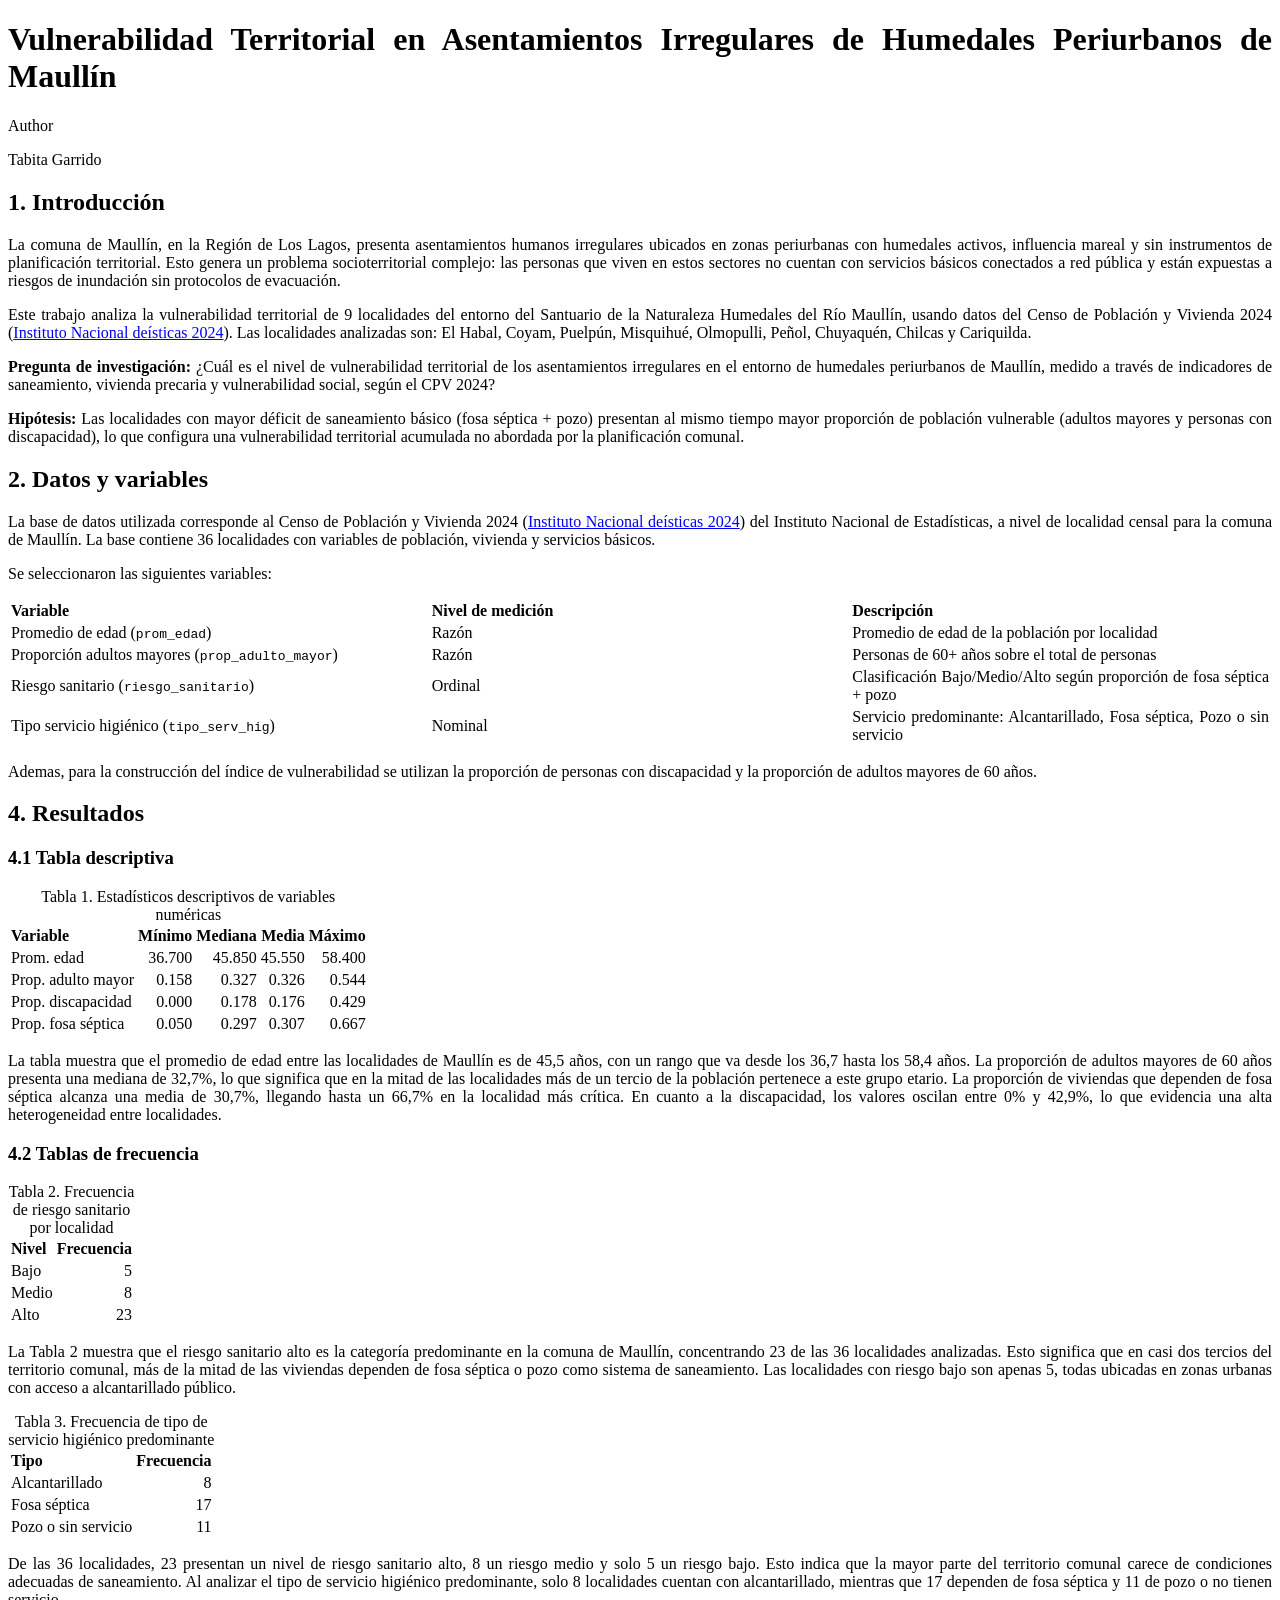
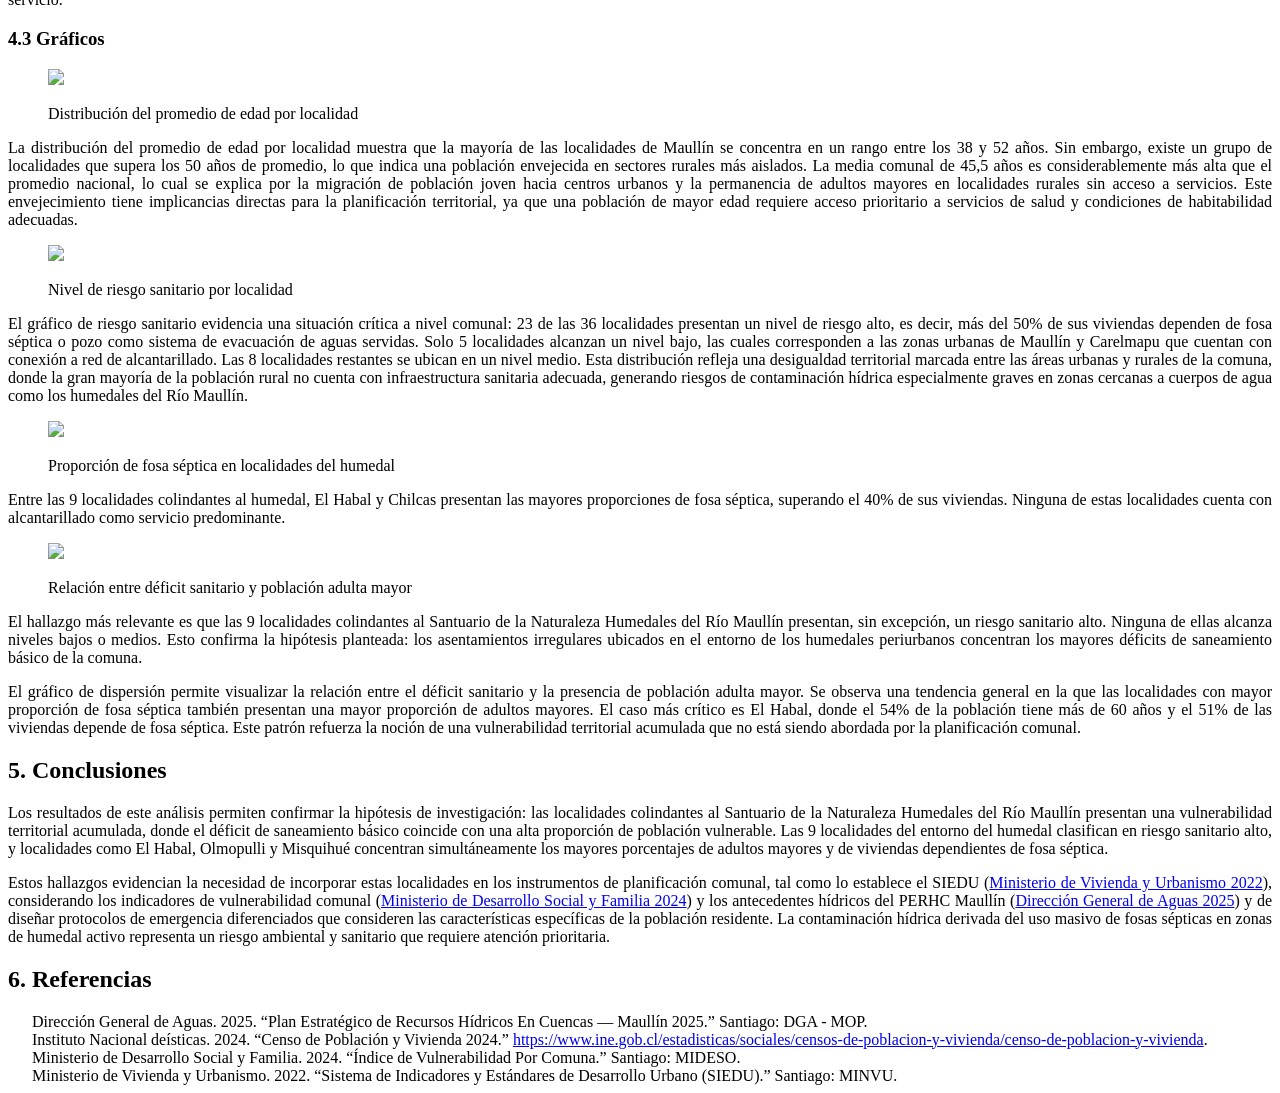
==== index.html @ 22f6441d "Rename Indice_2.html to index.html" ====
<!DOCTYPE html>
<html xmlns="http://www.w3.org/1999/xhtml" lang="en" xml:lang="en"><head>

<meta charset="utf-8">
<meta name="generator" content="quarto-1.5.57">

<meta name="viewport" content="width=device-width, initial-scale=1.0, user-scalable=yes">

<meta name="author" content="Tabita Garrido">

<title>Vulnerabilidad Territorial en Asentamientos Irregulares de Humedales Periurbanos de Maullín</title>
<style>
code{white-space: pre-wrap;}
span.smallcaps{font-variant: small-caps;}
div.columns{display: flex; gap: min(4vw, 1.5em);}
div.column{flex: auto; overflow-x: auto;}
div.hanging-indent{margin-left: 1.5em; text-indent: -1.5em;}
ul.task-list{list-style: none;}
ul.task-list li input[type="checkbox"] {
  width: 0.8em;
  margin: 0 0.8em 0.2em -1em; /* quarto-specific, see https://github.com/quarto-dev/quarto-cli/issues/4556 */ 
  vertical-align: middle;
}
/* CSS for citations */
div.csl-bib-body { }
div.csl-entry {
  clear: both;
  margin-bottom: 0em;
}
.hanging-indent div.csl-entry {
  margin-left:2em;
  text-indent:-2em;
}
div.csl-left-margin {
  min-width:2em;
  float:left;
}
div.csl-right-inline {
  margin-left:2em;
  padding-left:1em;
}
div.csl-indent {
  margin-left: 2em;
}</style>


<script src="Indice_2_files/libs/clipboard/clipboard.min.js"></script>
<script src="Indice_2_files/libs/quarto-html/quarto.js"></script>
<script src="Indice_2_files/libs/quarto-html/popper.min.js"></script>
<script src="Indice_2_files/libs/quarto-html/tippy.umd.min.js"></script>
<script src="Indice_2_files/libs/quarto-html/anchor.min.js"></script>
<link href="Indice_2_files/libs/quarto-html/tippy.css" rel="stylesheet">
<link href="Indice_2_files/libs/quarto-html/quarto-syntax-highlighting.css" rel="stylesheet" id="quarto-text-highlighting-styles">
<script src="Indice_2_files/libs/bootstrap/bootstrap.min.js"></script>
<link href="Indice_2_files/libs/bootstrap/bootstrap-icons.css" rel="stylesheet">
<link href="Indice_2_files/libs/bootstrap/bootstrap.min.css" rel="stylesheet" id="quarto-bootstrap" data-mode="light">


<link rel="stylesheet" href="estilo.css">
</head>

<body class="fullcontent">

<div id="quarto-content" class="page-columns page-rows-contents page-layout-article">

<main class="content" id="quarto-document-content">

<header id="title-block-header" class="quarto-title-block default">
<div class="quarto-title">
<h1 class="title">Vulnerabilidad Territorial en Asentamientos Irregulares de Humedales Periurbanos de Maullín</h1>
</div>



<div class="quarto-title-meta">

    <div>
    <div class="quarto-title-meta-heading">Author</div>
    <div class="quarto-title-meta-contents">
             <p>Tabita Garrido </p>
          </div>
  </div>
    
  
    
  </div>
  


</header>


<section id="introducción" class="level2">
<h2 class="anchored" data-anchor-id="introducción">1. Introducción</h2>
<p>La comuna de Maullín, en la Región de Los Lagos, presenta asentamientos humanos irregulares ubicados en zonas periurbanas con humedales activos, influencia mareal y sin instrumentos de planificación territorial. Esto genera un problema socioterritorial complejo: las personas que viven en estos sectores no cuentan con servicios básicos conectados a red pública y están expuestas a riesgos de inundación sin protocolos de evacuación.</p>
<p>Este trabajo analiza la vulnerabilidad territorial de 9 localidades del entorno del Santuario de la Naturaleza Humedales del Río Maullín, usando datos del Censo de Población y Vivienda 2024 <span class="citation" data-cites="instituto_nacional_de_estadisticas_censo_2024">(<a href="#ref-instituto_nacional_de_estadisticas_censo_2024" role="doc-biblioref">Instituto Nacional deísticas 2024</a>)</span>. Las localidades analizadas son: El Habal, Coyam, Puelpún, Misquihué, Olmopulli, Peñol, Chuyaquén, Chilcas y Cariquilda.</p>
<p><strong>Pregunta de investigación:</strong> ¿Cuál es el nivel de vulnerabilidad territorial de los asentamientos irregulares en el entorno de humedales periurbanos de Maullín, medido a través de indicadores de saneamiento, vivienda precaria y vulnerabilidad social, según el CPV 2024?</p>
<p><strong>Hipótesis:</strong> Las localidades con mayor déficit de saneamiento básico (fosa séptica + pozo) presentan al mismo tiempo mayor proporción de población vulnerable (adultos mayores y personas con discapacidad), lo que configura una vulnerabilidad territorial acumulada no abordada por la planificación comunal.</p>
</section>
<section id="datos-y-variables" class="level2">
<h2 class="anchored" data-anchor-id="datos-y-variables">2. Datos y variables</h2>
<p>La base de datos utilizada corresponde al Censo de Población y Vivienda 2024 <span class="citation" data-cites="instituto_nacional_de_estadisticas_censo_2024">(<a href="#ref-instituto_nacional_de_estadisticas_censo_2024" role="doc-biblioref">Instituto Nacional deísticas 2024</a>)</span> del Instituto Nacional de Estadísticas, a nivel de localidad censal para la comuna de Maullín. La base contiene 36 localidades con variables de población, vivienda y servicios básicos.</p>
<p>Se seleccionaron las siguientes variables:</p>
<table class="caption-top table">
<colgroup>
<col style="width: 33%">
<col style="width: 33%">
<col style="width: 33%">
</colgroup>
<thead>
<tr class="header">
<th>Variable</th>
<th>Nivel de medición</th>
<th>Descripción</th>
</tr>
</thead>
<tbody>
<tr class="odd">
<td>Promedio de edad (<code>prom_edad</code>)</td>
<td>Razón</td>
<td>Promedio de edad de la población por localidad</td>
</tr>
<tr class="even">
<td>Proporción adultos mayores (<code>prop_adulto_mayor</code>)</td>
<td>Razón</td>
<td>Personas de 60+ años sobre el total de personas</td>
</tr>
<tr class="odd">
<td>Riesgo sanitario (<code>riesgo_sanitario</code>)</td>
<td>Ordinal</td>
<td>Clasificación Bajo/Medio/Alto según proporción de fosa séptica + pozo</td>
</tr>
<tr class="even">
<td>Tipo servicio higiénico (<code>tipo_serv_hig</code>)</td>
<td>Nominal</td>
<td>Servicio predominante: Alcantarillado, Fosa séptica, Pozo o sin servicio</td>
</tr>
</tbody>
</table>
<p>Ademas, para la construcción del índice de vulnerabilidad se utilizan la proporción de personas con discapacidad y la proporción de adultos mayores de 60 años.</p>
</section>
<section id="resultados" class="level2">
<h2 class="anchored" data-anchor-id="resultados">4. Resultados</h2>
<section id="tabla-descriptiva" class="level3">
<h3 class="anchored" data-anchor-id="tabla-descriptiva">4.1 Tabla descriptiva</h3>
<div class="cell">
<div class="cell-output-display">
<table class="caption-top table table-sm table-striped small">
<caption>Tabla 1. Estadísticos descriptivos de variables numéricas</caption>
<thead>
<tr class="header">
<th style="text-align: left;">Variable</th>
<th style="text-align: right;">Mínimo</th>
<th style="text-align: right;">Mediana</th>
<th style="text-align: right;">Media</th>
<th style="text-align: right;">Máximo</th>
</tr>
</thead>
<tbody>
<tr class="odd">
<td style="text-align: left;">Prom. edad</td>
<td style="text-align: right;">36.700</td>
<td style="text-align: right;">45.850</td>
<td style="text-align: right;">45.550</td>
<td style="text-align: right;">58.400</td>
</tr>
<tr class="even">
<td style="text-align: left;">Prop. adulto mayor</td>
<td style="text-align: right;">0.158</td>
<td style="text-align: right;">0.327</td>
<td style="text-align: right;">0.326</td>
<td style="text-align: right;">0.544</td>
</tr>
<tr class="odd">
<td style="text-align: left;">Prop. discapacidad</td>
<td style="text-align: right;">0.000</td>
<td style="text-align: right;">0.178</td>
<td style="text-align: right;">0.176</td>
<td style="text-align: right;">0.429</td>
</tr>
<tr class="even">
<td style="text-align: left;">Prop. fosa séptica</td>
<td style="text-align: right;">0.050</td>
<td style="text-align: right;">0.297</td>
<td style="text-align: right;">0.307</td>
<td style="text-align: right;">0.667</td>
</tr>
</tbody>
</table>
</div>
</div>
<p>La tabla muestra que el promedio de edad entre las localidades de Maullín es de 45,5 años, con un rango que va desde los 36,7 hasta los 58,4 años. La proporción de adultos mayores de 60 años presenta una mediana de 32,7%, lo que significa que en la mitad de las localidades más de un tercio de la población pertenece a este grupo etario. La proporción de viviendas que dependen de fosa séptica alcanza una media de 30,7%, llegando hasta un 66,7% en la localidad más crítica. En cuanto a la discapacidad, los valores oscilan entre 0% y 42,9%, lo que evidencia una alta heterogeneidad entre localidades.</p>
</section>
<section id="tablas-de-frecuencia" class="level3">
<h3 class="anchored" data-anchor-id="tablas-de-frecuencia">4.2 Tablas de frecuencia</h3>
<div class="cell">
<div class="cell-output-display">
<table class="caption-top table table-sm table-striped small">
<caption>Tabla 2. Frecuencia de riesgo sanitario por localidad</caption>
<thead>
<tr class="header">
<th style="text-align: left;">Nivel</th>
<th style="text-align: right;">Frecuencia</th>
</tr>
</thead>
<tbody>
<tr class="odd">
<td style="text-align: left;">Bajo</td>
<td style="text-align: right;">5</td>
</tr>
<tr class="even">
<td style="text-align: left;">Medio</td>
<td style="text-align: right;">8</td>
</tr>
<tr class="odd">
<td style="text-align: left;">Alto</td>
<td style="text-align: right;">23</td>
</tr>
</tbody>
</table>
</div>
</div>
<p>La Tabla 2 muestra que el riesgo sanitario alto es la categoría predominante en la comuna de Maullín, concentrando 23 de las 36 localidades analizadas. Esto significa que en casi dos tercios del territorio comunal, más de la mitad de las viviendas dependen de fosa séptica o pozo como sistema de saneamiento. Las localidades con riesgo bajo son apenas 5, todas ubicadas en zonas urbanas con acceso a alcantarillado público.</p>
<div class="cell">
<div class="cell-output-display">
<table class="caption-top table table-sm table-striped small">
<caption>Tabla 3. Frecuencia de tipo de servicio higiénico predominante</caption>
<thead>
<tr class="header">
<th style="text-align: left;">Tipo</th>
<th style="text-align: right;">Frecuencia</th>
</tr>
</thead>
<tbody>
<tr class="odd">
<td style="text-align: left;">Alcantarillado</td>
<td style="text-align: right;">8</td>
</tr>
<tr class="even">
<td style="text-align: left;">Fosa séptica</td>
<td style="text-align: right;">17</td>
</tr>
<tr class="odd">
<td style="text-align: left;">Pozo o sin servicio</td>
<td style="text-align: right;">11</td>
</tr>
</tbody>
</table>
</div>
</div>
<p>De las 36 localidades, 23 presentan un nivel de riesgo sanitario alto, 8 un riesgo medio y solo 5 un riesgo bajo. Esto indica que la mayor parte del territorio comunal carece de condiciones adecuadas de saneamiento. Al analizar el tipo de servicio higiénico predominante, solo 8 localidades cuentan con alcantarillado, mientras que 17 dependen de fosa séptica y 11 de pozo o no tienen servicio.</p>
</section>
<section id="gráficos" class="level3">
<h3 class="anchored" data-anchor-id="gráficos">4.3 Gráficos</h3>
<div class="cell">
<div class="cell-output-display">
<div class="quarto-figure quarto-figure-center">
<figure class="figure">
<p><img src="Indice_2_files/figure-html/unnamed-chunk-5-1.png" class="img-fluid figure-img" width="672"></p>
<figcaption>Distribución del promedio de edad por localidad</figcaption>
</figure>
</div>
</div>
</div>
<p>La distribución del promedio de edad por localidad muestra que la mayoría de las localidades de Maullín se concentra en un rango entre los 38 y 52 años. Sin embargo, existe un grupo de localidades que supera los 50 años de promedio, lo que indica una población envejecida en sectores rurales más aislados. La media comunal de 45,5 años es considerablemente más alta que el promedio nacional, lo cual se explica por la migración de población joven hacia centros urbanos y la permanencia de adultos mayores en localidades rurales sin acceso a servicios. Este envejecimiento tiene implicancias directas para la planificación territorial, ya que una población de mayor edad requiere acceso prioritario a servicios de salud y condiciones de habitabilidad adecuadas.</p>
<div class="cell">
<div class="cell-output-display">
<div class="quarto-figure quarto-figure-center">
<figure class="figure">
<p><img src="Indice_2_files/figure-html/unnamed-chunk-6-1.png" class="img-fluid figure-img" width="672"></p>
<figcaption>Nivel de riesgo sanitario por localidad</figcaption>
</figure>
</div>
</div>
</div>
<p>El gráfico de riesgo sanitario evidencia una situación crítica a nivel comunal: 23 de las 36 localidades presentan un nivel de riesgo alto, es decir, más del 50% de sus viviendas dependen de fosa séptica o pozo como sistema de evacuación de aguas servidas. Solo 5 localidades alcanzan un nivel bajo, las cuales corresponden a las zonas urbanas de Maullín y Carelmapu que cuentan con conexión a red de alcantarillado. Las 8 localidades restantes se ubican en un nivel medio. Esta distribución refleja una desigualdad territorial marcada entre las áreas urbanas y rurales de la comuna, donde la gran mayoría de la población rural no cuenta con infraestructura sanitaria adecuada, generando riesgos de contaminación hídrica especialmente graves en zonas cercanas a cuerpos de agua como los humedales del Río Maullín.</p>
<div class="cell">
<div class="cell-output-display">
<div class="quarto-figure quarto-figure-center">
<figure class="figure">
<p><img src="Indice_2_files/figure-html/unnamed-chunk-7-1.png" class="img-fluid figure-img" width="672"></p>
<figcaption>Proporción de fosa séptica en localidades del humedal</figcaption>
</figure>
</div>
</div>
</div>
<p>Entre las 9 localidades colindantes al humedal, El Habal y Chilcas presentan las mayores proporciones de fosa séptica, superando el 40% de sus viviendas. Ninguna de estas localidades cuenta con alcantarillado como servicio predominante.</p>
<div class="cell">
<div class="cell-output-display">
<div class="quarto-figure quarto-figure-center">
<figure class="figure">
<p><img src="Indice_2_files/figure-html/unnamed-chunk-8-1.png" class="img-fluid figure-img" width="672"></p>
<figcaption>Relación entre déficit sanitario y población adulta mayor</figcaption>
</figure>
</div>
</div>
</div>
<p>El hallazgo más relevante es que las 9 localidades colindantes al Santuario de la Naturaleza Humedales del Río Maullín presentan, sin excepción, un riesgo sanitario alto. Ninguna de ellas alcanza niveles bajos o medios. Esto confirma la hipótesis planteada: los asentamientos irregulares ubicados en el entorno de los humedales periurbanos concentran los mayores déficits de saneamiento básico de la comuna.</p>
<p>El gráfico de dispersión permite visualizar la relación entre el déficit sanitario y la presencia de población adulta mayor. Se observa una tendencia general en la que las localidades con mayor proporción de fosa séptica también presentan una mayor proporción de adultos mayores. El caso más crítico es El Habal, donde el 54% de la población tiene más de 60 años y el 51% de las viviendas depende de fosa séptica. Este patrón refuerza la noción de una vulnerabilidad territorial acumulada que no está siendo abordada por la planificación comunal.</p>
</section>
</section>
<section id="conclusiones" class="level2">
<h2 class="anchored" data-anchor-id="conclusiones">5. Conclusiones</h2>
<p>Los resultados de este análisis permiten confirmar la hipótesis de investigación: las localidades colindantes al Santuario de la Naturaleza Humedales del Río Maullín presentan una vulnerabilidad territorial acumulada, donde el déficit de saneamiento básico coincide con una alta proporción de población vulnerable. Las 9 localidades del entorno del humedal clasifican en riesgo sanitario alto, y localidades como El Habal, Olmopulli y Misquihué concentran simultáneamente los mayores porcentajes de adultos mayores y de viviendas dependientes de fosa séptica.</p>
<p>Estos hallazgos evidencian la necesidad de incorporar estas localidades en los instrumentos de planificación comunal, tal como lo establece el SIEDU <span class="citation" data-cites="ministerio_de_vivienda_y_urbanismo_sistema_2022">(<a href="#ref-ministerio_de_vivienda_y_urbanismo_sistema_2022" role="doc-biblioref">Ministerio de Vivienda y Urbanismo 2022</a>)</span>, considerando los indicadores de vulnerabilidad comunal <span class="citation" data-cites="ministerio_de_desarrollo_social_y_familia_indice_2024">(<a href="#ref-ministerio_de_desarrollo_social_y_familia_indice_2024" role="doc-biblioref">Ministerio de Desarrollo Social y Familia 2024</a>)</span> y los antecedentes hídricos del PERHC Maullín <span class="citation" data-cites="direccion_general_de_aguas_plan_2025">(<a href="#ref-direccion_general_de_aguas_plan_2025" role="doc-biblioref">Dirección General de Aguas 2025</a>)</span> y de diseñar protocolos de emergencia diferenciados que consideren las características específicas de la población residente. La contaminación hídrica derivada del uso masivo de fosas sépticas en zonas de humedal activo representa un riesgo ambiental y sanitario que requiere atención prioritaria.</p>
</section>
<section id="referencias" class="level2 unnumbered">


</section>

<div id="quarto-appendix" class="default"><section class="quarto-appendix-contents" role="doc-bibliography" id="quarto-bibliography"><h2 class="anchored quarto-appendix-heading">6. Referencias</h2><div id="refs" class="references csl-bib-body hanging-indent" data-entry-spacing="0" role="list">
<div id="ref-direccion_general_de_aguas_plan_2025" class="csl-entry" role="listitem">
Dirección General de Aguas. 2025. <span>“Plan Estratégico de Recursos Hídricos En Cuencas — Maullín 2025.”</span> Santiago: DGA - MOP.
</div>
<div id="ref-instituto_nacional_de_estadisticas_censo_2024" class="csl-entry" role="listitem">
Instituto Nacional deísticas. 2024. <span>“Censo de Población y Vivienda 2024.”</span> <a href="https://www.ine.gob.cl/estadisticas/sociales/censos-de-poblacion-y-vivienda/censo-de-poblacion-y-vivienda">https://www.ine.gob.cl/estadisticas/sociales/censos-de-poblacion-y-vivienda/censo-de-poblacion-y-vivienda</a>.
</div>
<div id="ref-ministerio_de_desarrollo_social_y_familia_indice_2024" class="csl-entry" role="listitem">
Ministerio de Desarrollo Social y Familia. 2024. <span>“Índice de Vulnerabilidad Por Comuna.”</span> Santiago: MIDESO.
</div>
<div id="ref-ministerio_de_vivienda_y_urbanismo_sistema_2022" class="csl-entry" role="listitem">
Ministerio de Vivienda y Urbanismo. 2022. <span>“Sistema de Indicadores y Estándares de Desarrollo Urbano (SIEDU).”</span> Santiago: MINVU.
</div>
</div></section></div></main>
<!-- /main column -->
<script id="quarto-html-after-body" type="application/javascript">
window.document.addEventListener("DOMContentLoaded", function (event) {
  const toggleBodyColorMode = (bsSheetEl) => {
    const mode = bsSheetEl.getAttribute("data-mode");
    const bodyEl = window.document.querySelector("body");
    if (mode === "dark") {
      bodyEl.classList.add("quarto-dark");
      bodyEl.classList.remove("quarto-light");
    } else {
      bodyEl.classList.add("quarto-light");
      bodyEl.classList.remove("quarto-dark");
    }
  }
  const toggleBodyColorPrimary = () => {
    const bsSheetEl = window.document.querySelector("link#quarto-bootstrap");
    if (bsSheetEl) {
      toggleBodyColorMode(bsSheetEl);
    }
  }
  toggleBodyColorPrimary();  
  const icon = "";
  const anchorJS = new window.AnchorJS();
  anchorJS.options = {
    placement: 'right',
    icon: icon
  };
  anchorJS.add('.anchored');
  const isCodeAnnotation = (el) => {
    for (const clz of el.classList) {
      if (clz.startsWith('code-annotation-')) {                     
        return true;
      }
    }
    return false;
  }
  const onCopySuccess = function(e) {
    // button target
    const button = e.trigger;
    // don't keep focus
    button.blur();
    // flash "checked"
    button.classList.add('code-copy-button-checked');
    var currentTitle = button.getAttribute("title");
    button.setAttribute("title", "Copied!");
    let tooltip;
    if (window.bootstrap) {
      button.setAttribute("data-bs-toggle", "tooltip");
      button.setAttribute("data-bs-placement", "left");
      button.setAttribute("data-bs-title", "Copied!");
      tooltip = new bootstrap.Tooltip(button, 
        { trigger: "manual", 
          customClass: "code-copy-button-tooltip",
          offset: [0, -8]});
      tooltip.show();    
    }
    setTimeout(function() {
      if (tooltip) {
        tooltip.hide();
        button.removeAttribute("data-bs-title");
        button.removeAttribute("data-bs-toggle");
        button.removeAttribute("data-bs-placement");
      }
      button.setAttribute("title", currentTitle);
      button.classList.remove('code-copy-button-checked');
    }, 1000);
    // clear code selection
    e.clearSelection();
  }
  const getTextToCopy = function(trigger) {
      const codeEl = trigger.previousElementSibling.cloneNode(true);
      for (const childEl of codeEl.children) {
        if (isCodeAnnotation(childEl)) {
          childEl.remove();
        }
      }
      return codeEl.innerText;
  }
  const clipboard = new window.ClipboardJS('.code-copy-button:not([data-in-quarto-modal])', {
    text: getTextToCopy
  });
  clipboard.on('success', onCopySuccess);
  if (window.document.getElementById('quarto-embedded-source-code-modal')) {
    // For code content inside modals, clipBoardJS needs to be initialized with a container option
    // TODO: Check when it could be a function (https://github.com/zenorocha/clipboard.js/issues/860)
    const clipboardModal = new window.ClipboardJS('.code-copy-button[data-in-quarto-modal]', {
      text: getTextToCopy,
      container: window.document.getElementById('quarto-embedded-source-code-modal')
    });
    clipboardModal.on('success', onCopySuccess);
  }
    var localhostRegex = new RegExp(/^(?:http|https):\/\/localhost\:?[0-9]*\//);
    var mailtoRegex = new RegExp(/^mailto:/);
      var filterRegex = new RegExp('/' + window.location.host + '/');
    var isInternal = (href) => {
        return filterRegex.test(href) || localhostRegex.test(href) || mailtoRegex.test(href);
    }
    // Inspect non-navigation links and adorn them if external
 	var links = window.document.querySelectorAll('a[href]:not(.nav-link):not(.navbar-brand):not(.toc-action):not(.sidebar-link):not(.sidebar-item-toggle):not(.pagination-link):not(.no-external):not([aria-hidden]):not(.dropdown-item):not(.quarto-navigation-tool):not(.about-link)');
    for (var i=0; i<links.length; i++) {
      const link = links[i];
      if (!isInternal(link.href)) {
        // undo the damage that might have been done by quarto-nav.js in the case of
        // links that we want to consider external
        if (link.dataset.originalHref !== undefined) {
          link.href = link.dataset.originalHref;
        }
      }
    }
  function tippyHover(el, contentFn, onTriggerFn, onUntriggerFn) {
    const config = {
      allowHTML: true,
      maxWidth: 500,
      delay: 100,
      arrow: false,
      appendTo: function(el) {
          return el.parentElement;
      },
      interactive: true,
      interactiveBorder: 10,
      theme: 'quarto',
      placement: 'bottom-start',
    };
    if (contentFn) {
      config.content = contentFn;
    }
    if (onTriggerFn) {
      config.onTrigger = onTriggerFn;
    }
    if (onUntriggerFn) {
      config.onUntrigger = onUntriggerFn;
    }
    window.tippy(el, config); 
  }
  const noterefs = window.document.querySelectorAll('a[role="doc-noteref"]');
  for (var i=0; i<noterefs.length; i++) {
    const ref = noterefs[i];
    tippyHover(ref, function() {
      // use id or data attribute instead here
      let href = ref.getAttribute('data-footnote-href') || ref.getAttribute('href');
      try { href = new URL(href).hash; } catch {}
      const id = href.replace(/^#\/?/, "");
      const note = window.document.getElementById(id);
      if (note) {
        return note.innerHTML;
      } else {
        return "";
      }
    });
  }
  const xrefs = window.document.querySelectorAll('a.quarto-xref');
  const processXRef = (id, note) => {
    // Strip column container classes
    const stripColumnClz = (el) => {
      el.classList.remove("page-full", "page-columns");
      if (el.children) {
        for (const child of el.children) {
          stripColumnClz(child);
        }
      }
    }
    stripColumnClz(note)
    if (id === null || id.startsWith('sec-')) {
      // Special case sections, only their first couple elements
      const container = document.createElement("div");
      if (note.children && note.children.length > 2) {
        container.appendChild(note.children[0].cloneNode(true));
        for (let i = 1; i < note.children.length; i++) {
          const child = note.children[i];
          if (child.tagName === "P" && child.innerText === "") {
            continue;
          } else {
            container.appendChild(child.cloneNode(true));
            break;
          }
        }
        if (window.Quarto?.typesetMath) {
          window.Quarto.typesetMath(container);
        }
        return container.innerHTML
      } else {
        if (window.Quarto?.typesetMath) {
          window.Quarto.typesetMath(note);
        }
        return note.innerHTML;
      }
    } else {
      // Remove any anchor links if they are present
      const anchorLink = note.querySelector('a.anchorjs-link');
      if (anchorLink) {
        anchorLink.remove();
      }
      if (window.Quarto?.typesetMath) {
        window.Quarto.typesetMath(note);
      }
      // TODO in 1.5, we should make sure this works without a callout special case
      if (note.classList.contains("callout")) {
        return note.outerHTML;
      } else {
        return note.innerHTML;
      }
    }
  }
  for (var i=0; i<xrefs.length; i++) {
    const xref = xrefs[i];
    tippyHover(xref, undefined, function(instance) {
      instance.disable();
      let url = xref.getAttribute('href');
      let hash = undefined; 
      if (url.startsWith('#')) {
        hash = url;
      } else {
        try { hash = new URL(url).hash; } catch {}
      }
      if (hash) {
        const id = hash.replace(/^#\/?/, "");
        const note = window.document.getElementById(id);
        if (note !== null) {
          try {
            const html = processXRef(id, note.cloneNode(true));
            instance.setContent(html);
          } finally {
            instance.enable();
            instance.show();
          }
        } else {
          // See if we can fetch this
          fetch(url.split('#')[0])
          .then(res => res.text())
          .then(html => {
            const parser = new DOMParser();
            const htmlDoc = parser.parseFromString(html, "text/html");
            const note = htmlDoc.getElementById(id);
            if (note !== null) {
              const html = processXRef(id, note);
              instance.setContent(html);
            } 
          }).finally(() => {
            instance.enable();
            instance.show();
          });
        }
      } else {
        // See if we can fetch a full url (with no hash to target)
        // This is a special case and we should probably do some content thinning / targeting
        fetch(url)
        .then(res => res.text())
        .then(html => {
          const parser = new DOMParser();
          const htmlDoc = parser.parseFromString(html, "text/html");
          const note = htmlDoc.querySelector('main.content');
          if (note !== null) {
            // This should only happen for chapter cross references
            // (since there is no id in the URL)
            // remove the first header
            if (note.children.length > 0 && note.children[0].tagName === "HEADER") {
              note.children[0].remove();
            }
            const html = processXRef(null, note);
            instance.setContent(html);
          } 
        }).finally(() => {
          instance.enable();
          instance.show();
        });
      }
    }, function(instance) {
    });
  }
      let selectedAnnoteEl;
      const selectorForAnnotation = ( cell, annotation) => {
        let cellAttr = 'data-code-cell="' + cell + '"';
        let lineAttr = 'data-code-annotation="' +  annotation + '"';
        const selector = 'span[' + cellAttr + '][' + lineAttr + ']';
        return selector;
      }
      const selectCodeLines = (annoteEl) => {
        const doc = window.document;
        const targetCell = annoteEl.getAttribute("data-target-cell");
        const targetAnnotation = annoteEl.getAttribute("data-target-annotation");
        const annoteSpan = window.document.querySelector(selectorForAnnotation(targetCell, targetAnnotation));
        const lines = annoteSpan.getAttribute("data-code-lines").split(",");
        const lineIds = lines.map((line) => {
          return targetCell + "-" + line;
        })
        let top = null;
        let height = null;
        let parent = null;
        if (lineIds.length > 0) {
            //compute the position of the single el (top and bottom and make a div)
            const el = window.document.getElementById(lineIds[0]);
            top = el.offsetTop;
            height = el.offsetHeight;
            parent = el.parentElement.parentElement;
          if (lineIds.length > 1) {
            const lastEl = window.document.getElementById(lineIds[lineIds.length - 1]);
            const bottom = lastEl.offsetTop + lastEl.offsetHeight;
            height = bottom - top;
          }
          if (top !== null && height !== null && parent !== null) {
            // cook up a div (if necessary) and position it 
            let div = window.document.getElementById("code-annotation-line-highlight");
            if (div === null) {
              div = window.document.createElement("div");
              div.setAttribute("id", "code-annotation-line-highlight");
              div.style.position = 'absolute';
              parent.appendChild(div);
            }
            div.style.top = top - 2 + "px";
            div.style.height = height + 4 + "px";
            div.style.left = 0;
            let gutterDiv = window.document.getElementById("code-annotation-line-highlight-gutter");
            if (gutterDiv === null) {
              gutterDiv = window.document.createElement("div");
              gutterDiv.setAttribute("id", "code-annotation-line-highlight-gutter");
              gutterDiv.style.position = 'absolute';
              const codeCell = window.document.getElementById(targetCell);
              const gutter = codeCell.querySelector('.code-annotation-gutter');
              gutter.appendChild(gutterDiv);
            }
            gutterDiv.style.top = top - 2 + "px";
            gutterDiv.style.height = height + 4 + "px";
          }
          selectedAnnoteEl = annoteEl;
        }
      };
      const unselectCodeLines = () => {
        const elementsIds = ["code-annotation-line-highlight", "code-annotation-line-highlight-gutter"];
        elementsIds.forEach((elId) => {
          const div = window.document.getElementById(elId);
          if (div) {
            div.remove();
          }
        });
        selectedAnnoteEl = undefined;
      };
        // Handle positioning of the toggle
    window.addEventListener(
      "resize",
      throttle(() => {
        elRect = undefined;
        if (selectedAnnoteEl) {
          selectCodeLines(selectedAnnoteEl);
        }
      }, 10)
    );
    function throttle(fn, ms) {
    let throttle = false;
    let timer;
      return (...args) => {
        if(!throttle) { // first call gets through
            fn.apply(this, args);
            throttle = true;
        } else { // all the others get throttled
            if(timer) clearTimeout(timer); // cancel #2
            timer = setTimeout(() => {
              fn.apply(this, args);
              timer = throttle = false;
            }, ms);
        }
      };
    }
      // Attach click handler to the DT
      const annoteDls = window.document.querySelectorAll('dt[data-target-cell]');
      for (const annoteDlNode of annoteDls) {
        annoteDlNode.addEventListener('click', (event) => {
          const clickedEl = event.target;
          if (clickedEl !== selectedAnnoteEl) {
            unselectCodeLines();
            const activeEl = window.document.querySelector('dt[data-target-cell].code-annotation-active');
            if (activeEl) {
              activeEl.classList.remove('code-annotation-active');
            }
            selectCodeLines(clickedEl);
            clickedEl.classList.add('code-annotation-active');
          } else {
            // Unselect the line
            unselectCodeLines();
            clickedEl.classList.remove('code-annotation-active');
          }
        });
      }
  const findCites = (el) => {
    const parentEl = el.parentElement;
    if (parentEl) {
      const cites = parentEl.dataset.cites;
      if (cites) {
        return {
          el,
          cites: cites.split(' ')
        };
      } else {
        return findCites(el.parentElement)
      }
    } else {
      return undefined;
    }
  };
  var bibliorefs = window.document.querySelectorAll('a[role="doc-biblioref"]');
  for (var i=0; i<bibliorefs.length; i++) {
    const ref = bibliorefs[i];
    const citeInfo = findCites(ref);
    if (citeInfo) {
      tippyHover(citeInfo.el, function() {
        var popup = window.document.createElement('div');
        citeInfo.cites.forEach(function(cite) {
          var citeDiv = window.document.createElement('div');
          citeDiv.classList.add('hanging-indent');
          citeDiv.classList.add('csl-entry');
          var biblioDiv = window.document.getElementById('ref-' + cite);
          if (biblioDiv) {
            citeDiv.innerHTML = biblioDiv.innerHTML;
          }
          popup.appendChild(citeDiv);
        });
        return popup.innerHTML;
      });
    }
  }
});
</script>
</div> <!-- /content -->




</body></html>
---- estilo.css ----
body {
  text-align: justify;
}
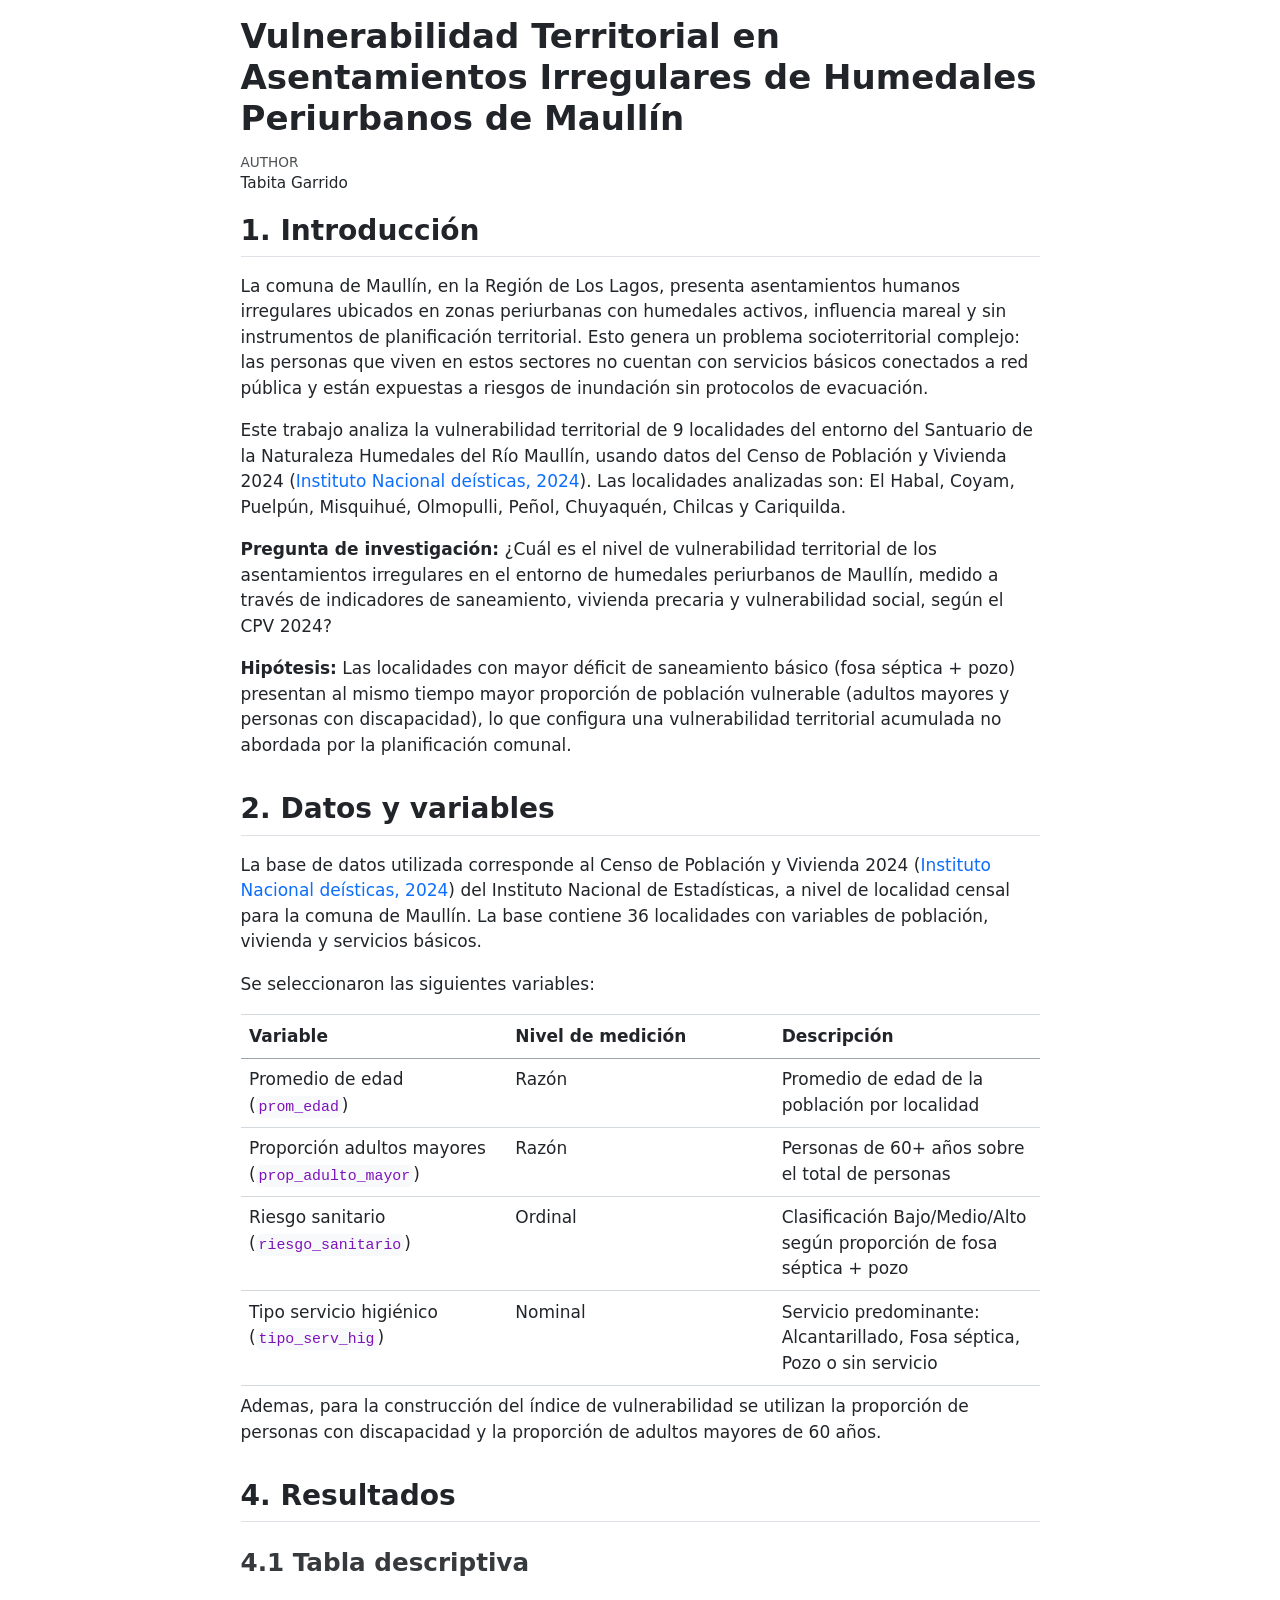
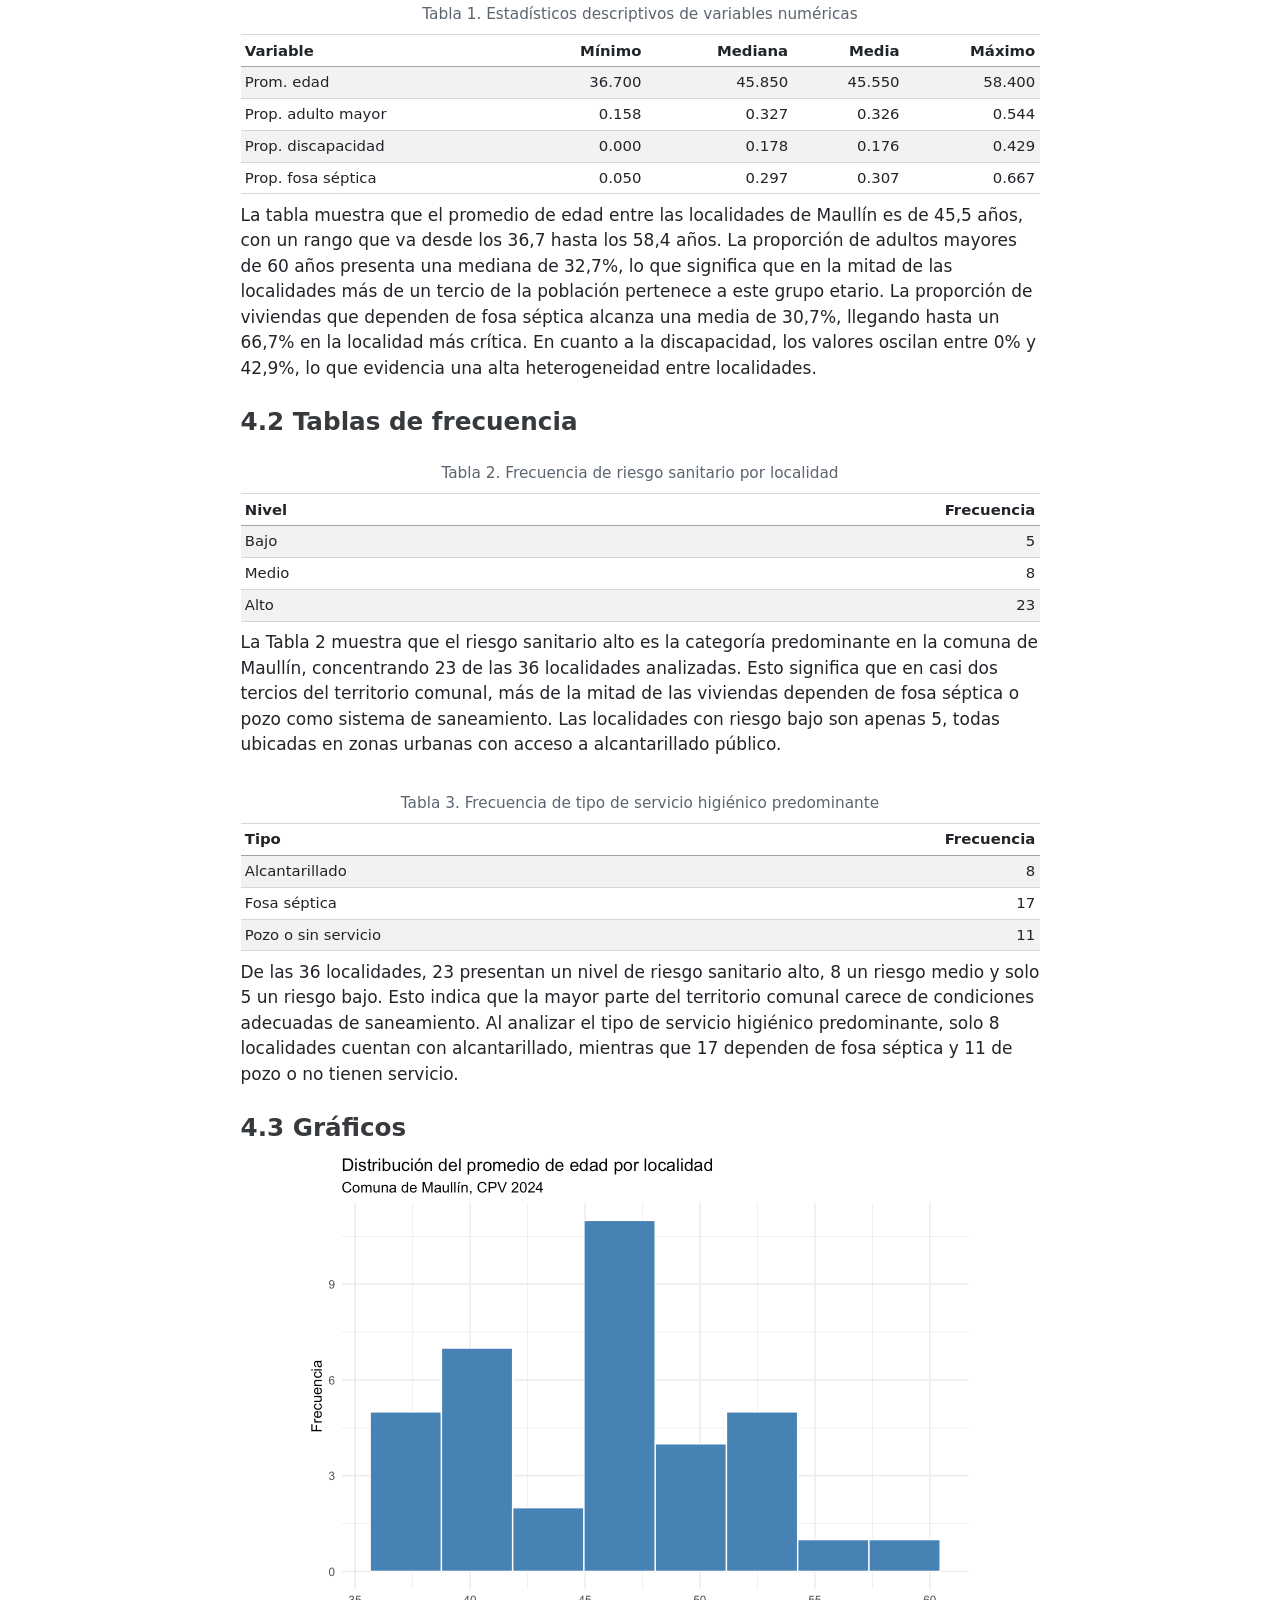
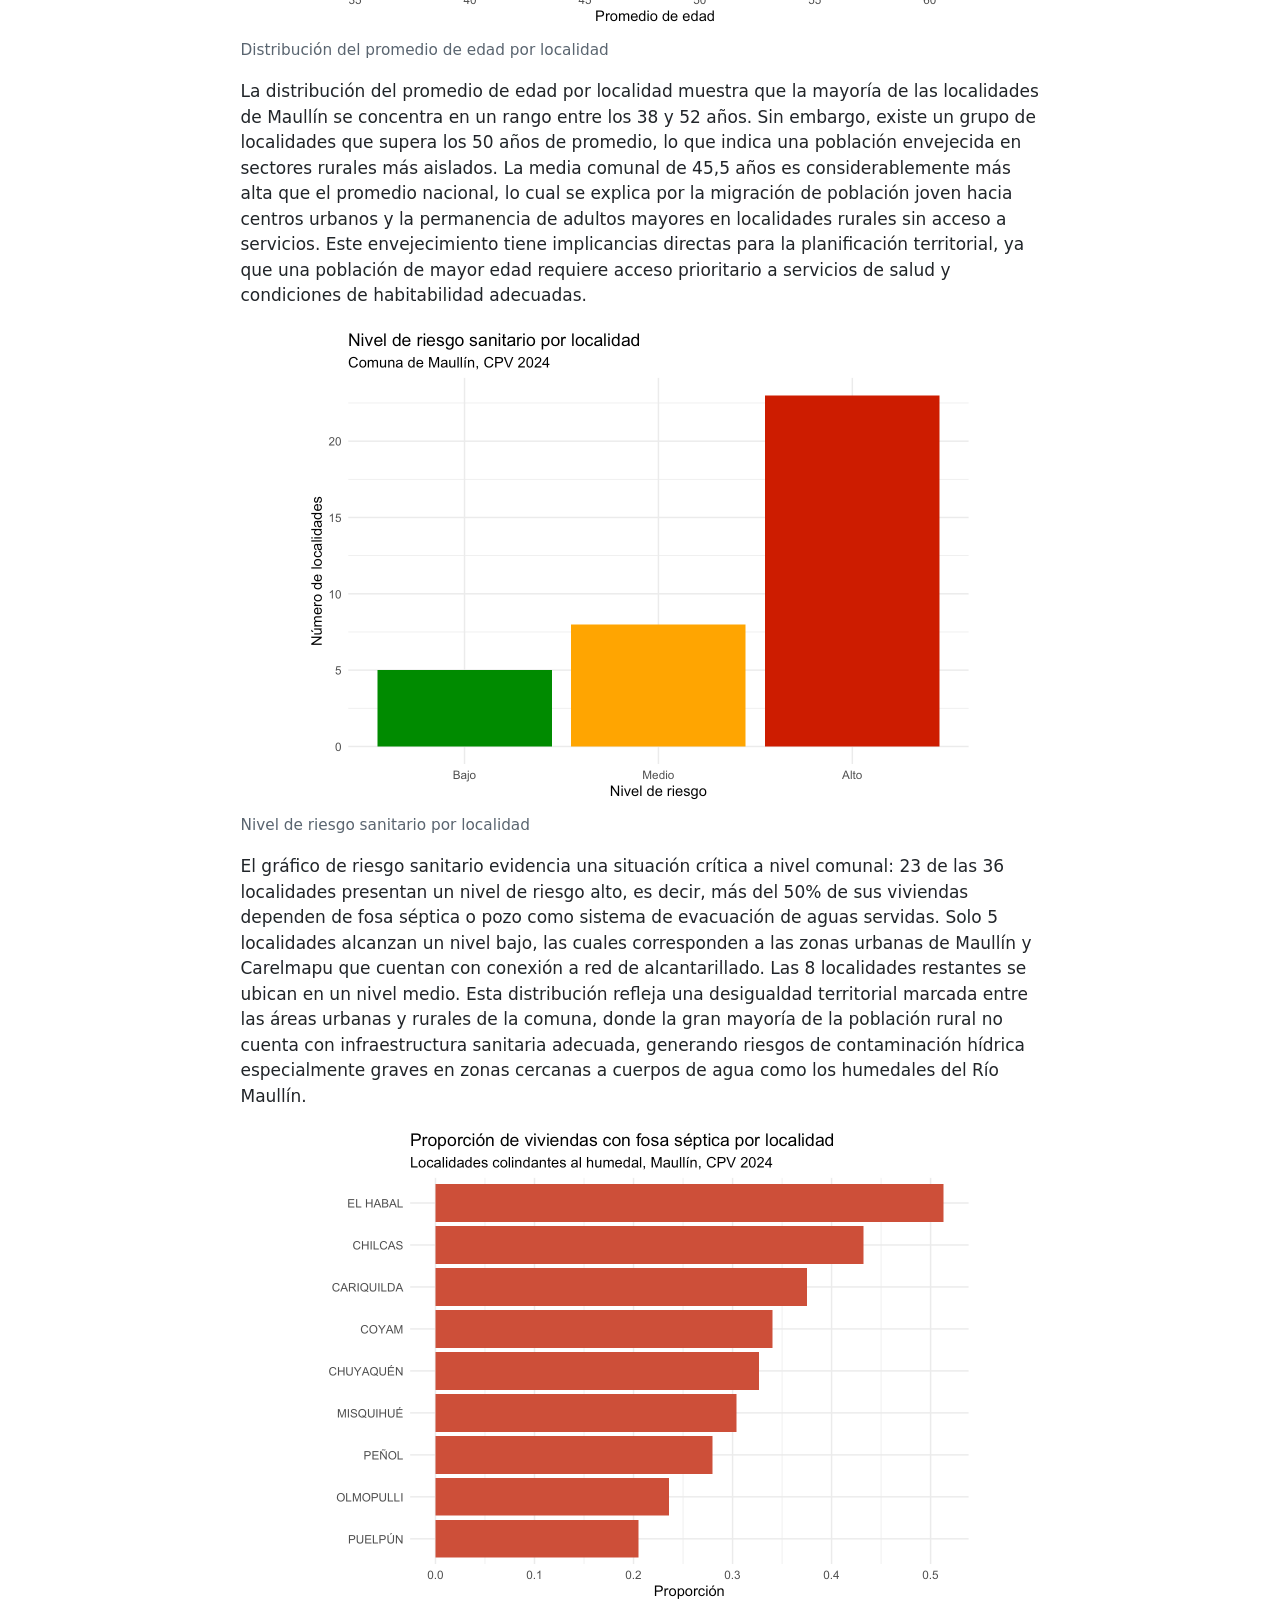
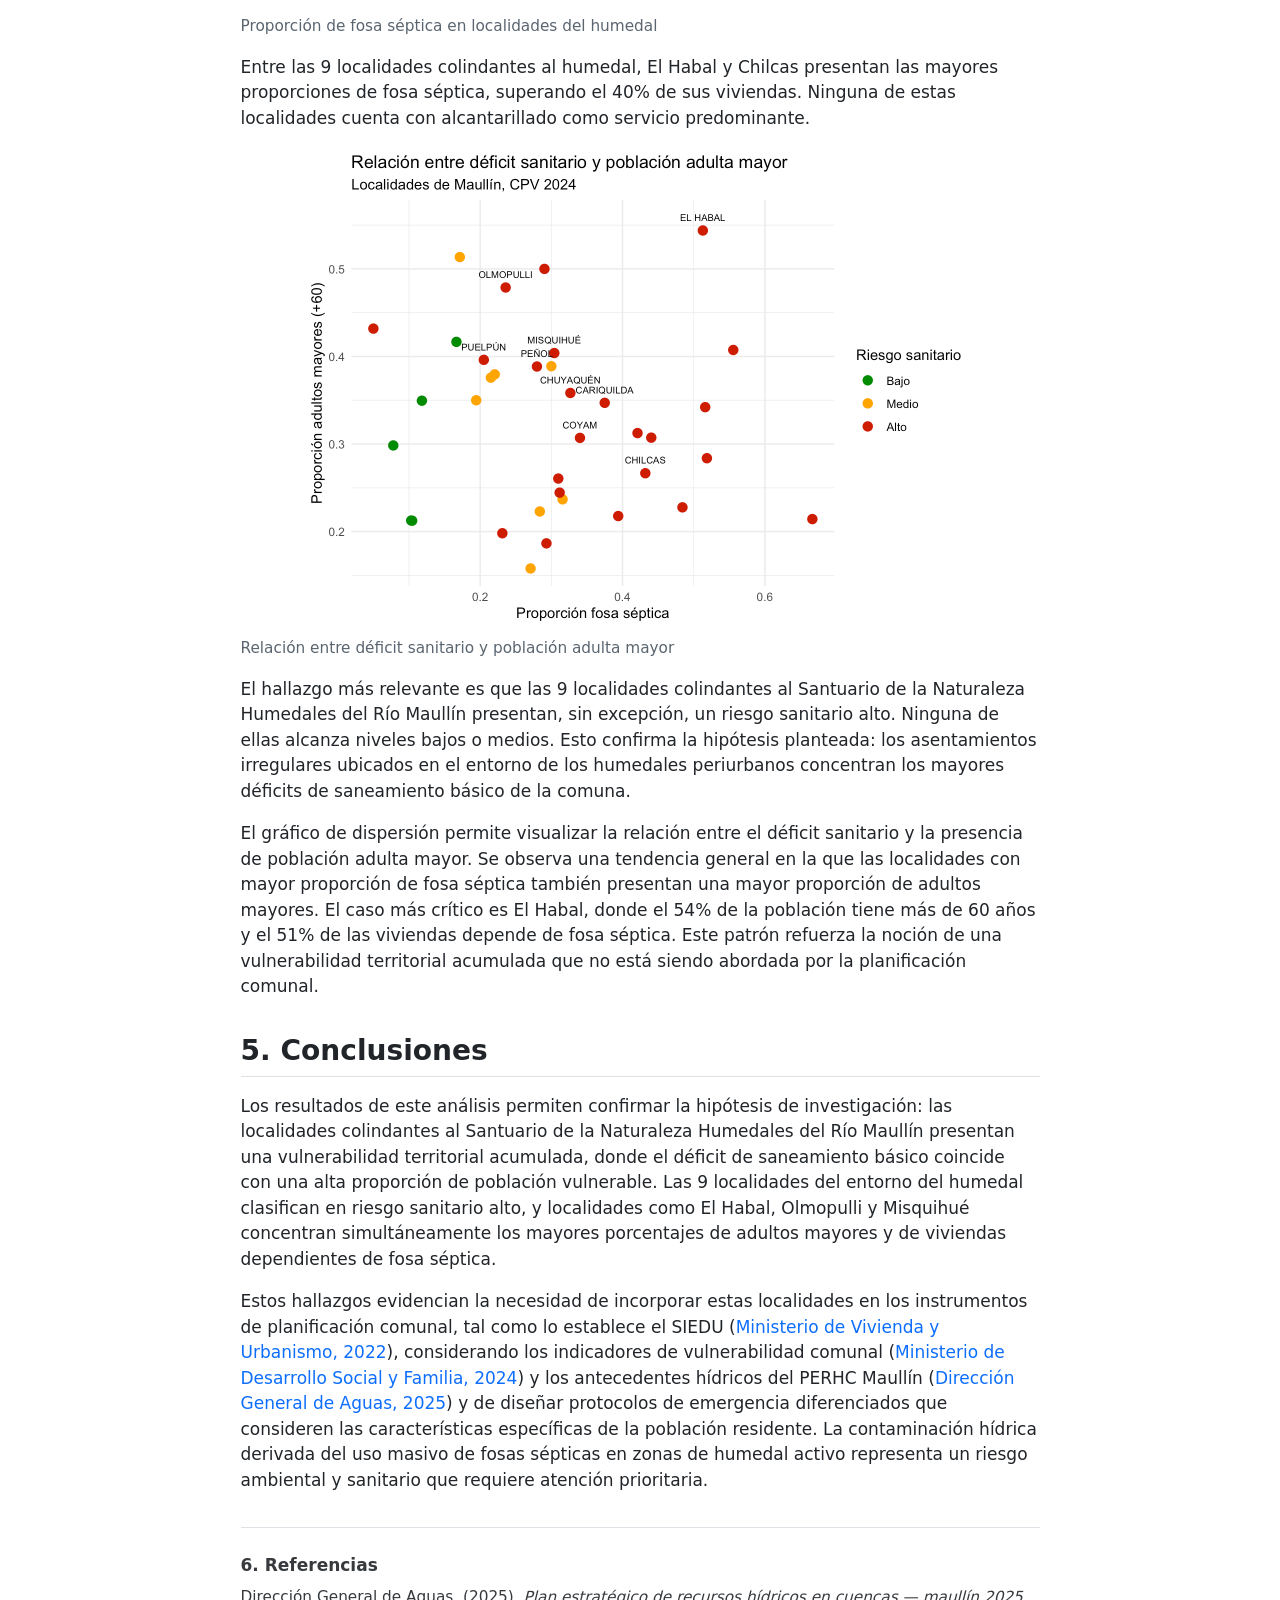
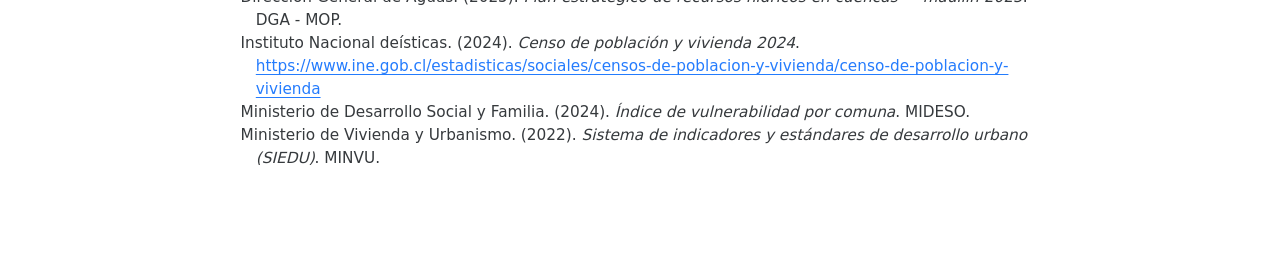
==== commit 092e173c: "Rename Indice_2.html to index.html" ====
--- a/index.html
+++ b/index.html
@@ -17,46 +17,3050 @@
 div.hanging-indent{margin-left: 1.5em; text-indent: -1.5em;}
 ul.task-list{list-style: none;}
 ul.task-list li input[type="checkbox"] {
-  width: 0.8em;
-  margin: 0 0.8em 0.2em -1em; /* quarto-specific, see https://github.com/quarto-dev/quarto-cli/issues/4556 */ 
-  vertical-align: middle;
+width: 0.8em;
+margin: 0 0.8em 0.2em -1em;  vertical-align: middle;
 }
-/* CSS for citations */
+
 div.csl-bib-body { }
 div.csl-entry {
-  clear: both;
-  margin-bottom: 0em;
+clear: both;
+margin-bottom: 0em;
 }
 .hanging-indent div.csl-entry {
-  margin-left:2em;
-  text-indent:-2em;
+margin-left:2em;
+text-indent:-2em;
 }
 div.csl-left-margin {
-  min-width:2em;
-  float:left;
+min-width:2em;
+float:left;
 }
 div.csl-right-inline {
-  margin-left:2em;
-  padding-left:1em;
+margin-left:2em;
+padding-left:1em;
 }
 div.csl-indent {
-  margin-left: 2em;
+margin-left: 2em;
 }</style>
 
 
-<script src="Indice_2_files/libs/clipboard/clipboard.min.js"></script>
-<script src="Indice_2_files/libs/quarto-html/quarto.js"></script>
-<script src="Indice_2_files/libs/quarto-html/popper.min.js"></script>
-<script src="Indice_2_files/libs/quarto-html/tippy.umd.min.js"></script>
-<script src="Indice_2_files/libs/quarto-html/anchor.min.js"></script>
-<link href="Indice_2_files/libs/quarto-html/tippy.css" rel="stylesheet">
-<link href="Indice_2_files/libs/quarto-html/quarto-syntax-highlighting.css" rel="stylesheet" id="quarto-text-highlighting-styles">
-<script src="Indice_2_files/libs/bootstrap/bootstrap.min.js"></script>
-<link href="Indice_2_files/libs/bootstrap/bootstrap-icons.css" rel="stylesheet">
-<link href="Indice_2_files/libs/bootstrap/bootstrap.min.css" rel="stylesheet" id="quarto-bootstrap" data-mode="light">
-
-
-<link rel="stylesheet" href="estilo.css">
+<script>/*!
+ * clipboard.js v2.0.11
+ * https://clipboardjs.com/
+ *
+ * Licensed MIT © Zeno Rocha
+ */
+!function(t,e){"object"==typeof exports&&"object"==typeof module?module.exports=e():"function"==typeof define&&define.amd?define([],e):"object"==typeof exports?exports.ClipboardJS=e():t.ClipboardJS=e()}(this,function(){return n={686:function(t,e,n){"use strict";n.d(e,{default:function(){return b}});var e=n(279),i=n.n(e),e=n(370),u=n.n(e),e=n(817),r=n.n(e);function c(t){try{return document.execCommand(t)}catch(t){return}}var a=function(t){t=r()(t);return c("cut"),t};function o(t,e){var n,o,t=(n=t,o="rtl"===document.documentElement.getAttribute("dir"),(t=document.createElement("textarea")).style.fontSize="12pt",t.style.border="0",t.style.padding="0",t.style.margin="0",t.style.position="absolute",t.style[o?"right":"left"]="-9999px",o=window.pageYOffset||document.documentElement.scrollTop,t.style.top="".concat(o,"px"),t.setAttribute("readonly",""),t.value=n,t);return e.container.appendChild(t),e=r()(t),c("copy"),t.remove(),e}var f=function(t){var e=1<arguments.length&&void 0!==arguments[1]?arguments[1]:{container:document.body},n="";return"string"==typeof t?n=o(t,e):t instanceof HTMLInputElement&&!["text","search","url","tel","password"].includes(null==t?void 0:t.type)?n=o(t.value,e):(n=r()(t),c("copy")),n};function l(t){return(l="function"==typeof Symbol&&"symbol"==typeof Symbol.iterator?function(t){return typeof t}:function(t){return t&&"function"==typeof Symbol&&t.constructor===Symbol&&t!==Symbol.prototype?"symbol":typeof t})(t)}var s=function(){var t=0<arguments.length&&void 0!==arguments[0]?arguments[0]:{},e=t.action,n=void 0===e?"copy":e,o=t.container,e=t.target,t=t.text;if("copy"!==n&&"cut"!==n)throw new Error('Invalid "action" value, use either "copy" or "cut"');if(void 0!==e){if(!e||"object"!==l(e)||1!==e.nodeType)throw new Error('Invalid "target" value, use a valid Element');if("copy"===n&&e.hasAttribute("disabled"))throw new Error('Invalid "target" attribute. Please use "readonly" instead of "disabled" attribute');if("cut"===n&&(e.hasAttribute("readonly")||e.hasAttribute("disabled")))throw new Error('Invalid "target" attribute. You can\'t cut text from elements with "readonly" or "disabled" attributes')}return t?f(t,{container:o}):e?"cut"===n?a(e):f(e,{container:o}):void 0};function p(t){return(p="function"==typeof Symbol&&"symbol"==typeof Symbol.iterator?function(t){return typeof t}:function(t){return t&&"function"==typeof Symbol&&t.constructor===Symbol&&t!==Symbol.prototype?"symbol":typeof t})(t)}function d(t,e){for(var n=0;n<e.length;n++){var o=e[n];o.enumerable=o.enumerable||!1,o.configurable=!0,"value"in o&&(o.writable=!0),Object.defineProperty(t,o.key,o)}}function y(t,e){return(y=Object.setPrototypeOf||function(t,e){return t.__proto__=e,t})(t,e)}function h(n){var o=function(){if("undefined"==typeof Reflect||!Reflect.construct)return!1;if(Reflect.construct.sham)return!1;if("function"==typeof Proxy)return!0;try{return Date.prototype.toString.call(Reflect.construct(Date,[],function(){})),!0}catch(t){return!1}}();return function(){var t,e=v(n);return t=o?(t=v(this).constructor,Reflect.construct(e,arguments,t)):e.apply(this,arguments),e=this,!(t=t)||"object"!==p(t)&&"function"!=typeof t?function(t){if(void 0!==t)return t;throw new ReferenceError("this hasn't been initialised - super() hasn't been called")}(e):t}}function v(t){return(v=Object.setPrototypeOf?Object.getPrototypeOf:function(t){return t.__proto__||Object.getPrototypeOf(t)})(t)}function m(t,e){t="data-clipboard-".concat(t);if(e.hasAttribute(t))return e.getAttribute(t)}var b=function(){!function(t,e){if("function"!=typeof e&&null!==e)throw new TypeError("Super expression must either be null or a function");t.prototype=Object.create(e&&e.prototype,{constructor:{value:t,writable:!0,configurable:!0}}),e&&y(t,e)}(r,i());var t,e,n,o=h(r);function r(t,e){var n;return function(t){if(!(t instanceof r))throw new TypeError("Cannot call a class as a function")}(this),(n=o.call(this)).resolveOptions(e),n.listenClick(t),n}return t=r,n=[{key:"copy",value:function(t){var e=1<arguments.length&&void 0!==arguments[1]?arguments[1]:{container:document.body};return f(t,e)}},{key:"cut",value:function(t){return a(t)}},{key:"isSupported",value:function(){var t=0<arguments.length&&void 0!==arguments[0]?arguments[0]:["copy","cut"],t="string"==typeof t?[t]:t,e=!!document.queryCommandSupported;return t.forEach(function(t){e=e&&!!document.queryCommandSupported(t)}),e}}],(e=[{key:"resolveOptions",value:function(){var t=0<arguments.length&&void 0!==arguments[0]?arguments[0]:{};this.action="function"==typeof t.action?t.action:this.defaultAction,this.target="function"==typeof t.target?t.target:this.defaultTarget,this.text="function"==typeof t.text?t.text:this.defaultText,this.container="object"===p(t.container)?t.container:document.body}},{key:"listenClick",value:function(t){var e=this;this.listener=u()(t,"click",function(t){return e.onClick(t)})}},{key:"onClick",value:function(t){var e=t.delegateTarget||t.currentTarget,n=this.action(e)||"copy",t=s({action:n,container:this.container,target:this.target(e),text:this.text(e)});this.emit(t?"success":"error",{action:n,text:t,trigger:e,clearSelection:function(){e&&e.focus(),window.getSelection().removeAllRanges()}})}},{key:"defaultAction",value:function(t){return m("action",t)}},{key:"defaultTarget",value:function(t){t=m("target",t);if(t)return document.querySelector(t)}},{key:"defaultText",value:function(t){return m("text",t)}},{key:"destroy",value:function(){this.listener.destroy()}}])&&d(t.prototype,e),n&&d(t,n),r}()},828:function(t){var e;"undefined"==typeof Element||Element.prototype.matches||((e=Element.prototype).matches=e.matchesSelector||e.mozMatchesSelector||e.msMatchesSelector||e.oMatchesSelector||e.webkitMatchesSelector),t.exports=function(t,e){for(;t&&9!==t.nodeType;){if("function"==typeof t.matches&&t.matches(e))return t;t=t.parentNode}}},438:function(t,e,n){var u=n(828);function i(t,e,n,o,r){var i=function(e,n,t,o){return function(t){t.delegateTarget=u(t.target,n),t.delegateTarget&&o.call(e,t)}}.apply(this,arguments);return t.addEventListener(n,i,r),{destroy:function(){t.removeEventListener(n,i,r)}}}t.exports=function(t,e,n,o,r){return"function"==typeof t.addEventListener?i.apply(null,arguments):"function"==typeof n?i.bind(null,document).apply(null,arguments):("string"==typeof t&&(t=document.querySelectorAll(t)),Array.prototype.map.call(t,function(t){return i(t,e,n,o,r)}))}},879:function(t,n){n.node=function(t){return void 0!==t&&t instanceof HTMLElement&&1===t.nodeType},n.nodeList=function(t){var e=Object.prototype.toString.call(t);return void 0!==t&&("[object NodeList]"===e||"[object HTMLCollection]"===e)&&"length"in t&&(0===t.length||n.node(t[0]))},n.string=function(t){return"string"==typeof t||t instanceof String},n.fn=function(t){return"[object Function]"===Object.prototype.toString.call(t)}},370:function(t,e,n){var f=n(879),l=n(438);t.exports=function(t,e,n){if(!t&&!e&&!n)throw new Error("Missing required arguments");if(!f.string(e))throw new TypeError("Second argument must be a String");if(!f.fn(n))throw new TypeError("Third argument must be a Function");if(f.node(t))return c=e,a=n,(u=t).addEventListener(c,a),{destroy:function(){u.removeEventListener(c,a)}};if(f.nodeList(t))return o=t,r=e,i=n,Array.prototype.forEach.call(o,function(t){t.addEventListener(r,i)}),{destroy:function(){Array.prototype.forEach.call(o,function(t){t.removeEventListener(r,i)})}};if(f.string(t))return t=t,e=e,n=n,l(document.body,t,e,n);throw new TypeError("First argument must be a String, HTMLElement, HTMLCollection, or NodeList");var o,r,i,u,c,a}},817:function(t){t.exports=function(t){var e,n="SELECT"===t.nodeName?(t.focus(),t.value):"INPUT"===t.nodeName||"TEXTAREA"===t.nodeName?((e=t.hasAttribute("readonly"))||t.setAttribute("readonly",""),t.select(),t.setSelectionRange(0,t.value.length),e||t.removeAttribute("readonly"),t.value):(t.hasAttribute("contenteditable")&&t.focus(),n=window.getSelection(),(e=document.createRange()).selectNodeContents(t),n.removeAllRanges(),n.addRange(e),n.toString());return n}},279:function(t){function e(){}e.prototype={on:function(t,e,n){var o=this.e||(this.e={});return(o[t]||(o[t]=[])).push({fn:e,ctx:n}),this},once:function(t,e,n){var o=this;function r(){o.off(t,r),e.apply(n,arguments)}return r._=e,this.on(t,r,n)},emit:function(t){for(var e=[].slice.call(arguments,1),n=((this.e||(this.e={}))[t]||[]).slice(),o=0,r=n.length;o<r;o++)n[o].fn.apply(n[o].ctx,e);return this},off:function(t,e){var n=this.e||(this.e={}),o=n[t],r=[];if(o&&e)for(var i=0,u=o.length;i<u;i++)o[i].fn!==e&&o[i].fn._!==e&&r.push(o[i]);return r.length?n[t]=r:delete n[t],this}},t.exports=e,t.exports.TinyEmitter=e}},r={},o.n=function(t){var e=t&&t.__esModule?function(){return t.default}:function(){return t};return o.d(e,{a:e}),e},o.d=function(t,e){for(var n in e)o.o(e,n)&&!o.o(t,n)&&Object.defineProperty(t,n,{enumerable:!0,get:e[n]})},o.o=function(t,e){return Object.prototype.hasOwnProperty.call(t,e)},o(686).default;function o(t){if(r[t])return r[t].exports;var e=r[t]={exports:{}};return n[t](e,e.exports,o),e.exports}var n,r});</script>
+<script>const sectionChanged = new CustomEvent("quarto-sectionChanged", {
+  detail: {},
+  bubbles: true,
+  cancelable: false,
+  composed: false,
+});
+
+const layoutMarginEls = () => {
+  // Find any conflicting margin elements and add margins to the
+  // top to prevent overlap
+  const marginChildren = window.document.querySelectorAll(
+    ".column-margin.column-container > *, .margin-caption, .aside"
+  );
+
+  let lastBottom = 0;
+  for (const marginChild of marginChildren) {
+    if (marginChild.offsetParent !== null) {
+      // clear the top margin so we recompute it
+      marginChild.style.marginTop = null;
+      const top = marginChild.getBoundingClientRect().top + window.scrollY;
+      if (top < lastBottom) {
+        const marginChildStyle = window.getComputedStyle(marginChild);
+        const marginBottom = parseFloat(marginChildStyle["marginBottom"]);
+        const margin = lastBottom - top + marginBottom;
+        marginChild.style.marginTop = `${margin}px`;
+      }
+      const styles = window.getComputedStyle(marginChild);
+      const marginTop = parseFloat(styles["marginTop"]);
+      lastBottom = top + marginChild.getBoundingClientRect().height + marginTop;
+    }
+  }
+};
+
+window.document.addEventListener("DOMContentLoaded", function (_event) {
+  // Recompute the position of margin elements anytime the body size changes
+  if (window.ResizeObserver) {
+    const resizeObserver = new window.ResizeObserver(
+      throttle(() => {
+        layoutMarginEls();
+        if (
+          window.document.body.getBoundingClientRect().width < 990 &&
+          isReaderMode()
+        ) {
+          quartoToggleReader();
+        }
+      }, 50)
+    );
+    resizeObserver.observe(window.document.body);
+  }
+
+  const tocEl = window.document.querySelector('nav.toc-active[role="doc-toc"]');
+  const sidebarEl = window.document.getElementById("quarto-sidebar");
+  const leftTocEl = window.document.getElementById("quarto-sidebar-toc-left");
+  const marginSidebarEl = window.document.getElementById(
+    "quarto-margin-sidebar"
+  );
+  // function to determine whether the element has a previous sibling that is active
+  const prevSiblingIsActiveLink = (el) => {
+    const sibling = el.previousElementSibling;
+    if (sibling && sibling.tagName === "A") {
+      return sibling.classList.contains("active");
+    } else {
+      return false;
+    }
+  };
+
+  // fire slideEnter for bootstrap tab activations (for htmlwidget resize behavior)
+  function fireSlideEnter(e) {
+    const event = window.document.createEvent("Event");
+    event.initEvent("slideenter", true, true);
+    window.document.dispatchEvent(event);
+  }
+  const tabs = window.document.querySelectorAll('a[data-bs-toggle="tab"]');
+  tabs.forEach((tab) => {
+    tab.addEventListener("shown.bs.tab", fireSlideEnter);
+  });
+
+  // fire slideEnter for tabby tab activations (for htmlwidget resize behavior)
+  document.addEventListener("tabby", fireSlideEnter, false);
+
+  // Track scrolling and mark TOC links as active
+  // get table of contents and sidebar (bail if we don't have at least one)
+  const tocLinks = tocEl
+    ? [...tocEl.querySelectorAll("a[data-scroll-target]")]
+    : [];
+  const makeActive = (link) => tocLinks[link].classList.add("active");
+  const removeActive = (link) => tocLinks[link].classList.remove("active");
+  const removeAllActive = () =>
+    [...Array(tocLinks.length).keys()].forEach((link) => removeActive(link));
+
+  // activate the anchor for a section associated with this TOC entry
+  tocLinks.forEach((link) => {
+    link.addEventListener("click", () => {
+      if (link.href.indexOf("#") !== -1) {
+        const anchor = link.href.split("#")[1];
+        const heading = window.document.querySelector(
+          `[data-anchor-id="${anchor}"]`
+        );
+        if (heading) {
+          // Add the class
+          heading.classList.add("reveal-anchorjs-link");
+
+          // function to show the anchor
+          const handleMouseout = () => {
+            heading.classList.remove("reveal-anchorjs-link");
+            heading.removeEventListener("mouseout", handleMouseout);
+          };
+
+          // add a function to clear the anchor when the user mouses out of it
+          heading.addEventListener("mouseout", handleMouseout);
+        }
+      }
+    });
+  });
+
+  const sections = tocLinks.map((link) => {
+    const target = link.getAttribute("data-scroll-target");
+    if (target.startsWith("#")) {
+      return window.document.getElementById(decodeURI(`${target.slice(1)}`));
+    } else {
+      return window.document.querySelector(decodeURI(`${target}`));
+    }
+  });
+
+  const sectionMargin = 200;
+  let currentActive = 0;
+  // track whether we've initialized state the first time
+  let init = false;
+
+  const updateActiveLink = () => {
+    // The index from bottom to top (e.g. reversed list)
+    let sectionIndex = -1;
+    if (
+      window.innerHeight + window.pageYOffset >=
+      window.document.body.offsetHeight
+    ) {
+      // This is the no-scroll case where last section should be the active one
+      sectionIndex = 0;
+    } else {
+      // This finds the last section visible on screen that should be made active
+      sectionIndex = [...sections].reverse().findIndex((section) => {
+        if (section) {
+          return window.pageYOffset >= section.offsetTop - sectionMargin;
+        } else {
+          return false;
+        }
+      });
+    }
+    if (sectionIndex > -1) {
+      const current = sections.length - sectionIndex - 1;
+      if (current !== currentActive) {
+        removeAllActive();
+        currentActive = current;
+        makeActive(current);
+        if (init) {
+          window.dispatchEvent(sectionChanged);
+        }
+        init = true;
+      }
+    }
+  };
+
+  const inHiddenRegion = (top, bottom, hiddenRegions) => {
+    for (const region of hiddenRegions) {
+      if (top <= region.bottom && bottom >= region.top) {
+        return true;
+      }
+    }
+    return false;
+  };
+
+  const categorySelector = "header.quarto-title-block .quarto-category";
+  const activateCategories = (href) => {
+    // Find any categories
+    // Surround them with a link pointing back to:
+    // #category=Authoring
+    try {
+      const categoryEls = window.document.querySelectorAll(categorySelector);
+      for (const categoryEl of categoryEls) {
+        const categoryText = categoryEl.textContent;
+        if (categoryText) {
+          const link = `${href}#category=${encodeURIComponent(categoryText)}`;
+          const linkEl = window.document.createElement("a");
+          linkEl.setAttribute("href", link);
+          for (const child of categoryEl.childNodes) {
+            linkEl.append(child);
+          }
+          categoryEl.appendChild(linkEl);
+        }
+      }
+    } catch {
+      // Ignore errors
+    }
+  };
+  function hasTitleCategories() {
+    return window.document.querySelector(categorySelector) !== null;
+  }
+
+  function offsetRelativeUrl(url) {
+    const offset = getMeta("quarto:offset");
+    return offset ? offset + url : url;
+  }
+
+  function offsetAbsoluteUrl(url) {
+    const offset = getMeta("quarto:offset");
+    const baseUrl = new URL(offset, window.location);
+
+    const projRelativeUrl = url.replace(baseUrl, "");
+    if (projRelativeUrl.startsWith("/")) {
+      return projRelativeUrl;
+    } else {
+      return "/" + projRelativeUrl;
+    }
+  }
+
+  // read a meta tag value
+  function getMeta(metaName) {
+    const metas = window.document.getElementsByTagName("meta");
+    for (let i = 0; i < metas.length; i++) {
+      if (metas[i].getAttribute("name") === metaName) {
+        return metas[i].getAttribute("content");
+      }
+    }
+    return "";
+  }
+
+  async function findAndActivateCategories() {
+    const currentPagePath = offsetAbsoluteUrl(window.location.href);
+    const response = await fetch(offsetRelativeUrl("listings.json"));
+    if (response.status == 200) {
+      return response.json().then(function (listingPaths) {
+        const listingHrefs = [];
+        for (const listingPath of listingPaths) {
+          const pathWithoutLeadingSlash = listingPath.listing.substring(1);
+          for (const item of listingPath.items) {
+            if (
+              item === currentPagePath ||
+              item === currentPagePath + "index.html"
+            ) {
+              // Resolve this path against the offset to be sure
+              // we already are using the correct path to the listing
+              // (this adjusts the listing urls to be rooted against
+              // whatever root the page is actually running against)
+              const relative = offsetRelativeUrl(pathWithoutLeadingSlash);
+              const baseUrl = window.location;
+              const resolvedPath = new URL(relative, baseUrl);
+              listingHrefs.push(resolvedPath.pathname);
+              break;
+            }
+          }
+        }
+
+        // Look up the tree for a nearby linting and use that if we find one
+        const nearestListing = findNearestParentListing(
+          offsetAbsoluteUrl(window.location.pathname),
+          listingHrefs
+        );
+        if (nearestListing) {
+          activateCategories(nearestListing);
+        } else {
+          // See if the referrer is a listing page for this item
+          const referredRelativePath = offsetAbsoluteUrl(document.referrer);
+          const referrerListing = listingHrefs.find((listingHref) => {
+            const isListingReferrer =
+              listingHref === referredRelativePath ||
+              listingHref === referredRelativePath + "index.html";
+            return isListingReferrer;
+          });
+
+          if (referrerListing) {
+            // Try to use the referrer if possible
+            activateCategories(referrerListing);
+          } else if (listingHrefs.length > 0) {
+            // Otherwise, just fall back to the first listing
+            activateCategories(listingHrefs[0]);
+          }
+        }
+      });
+    }
+  }
+  if (hasTitleCategories()) {
+    findAndActivateCategories();
+  }
+
+  const findNearestParentListing = (href, listingHrefs) => {
+    if (!href || !listingHrefs) {
+      return undefined;
+    }
+    // Look up the tree for a nearby linting and use that if we find one
+    const relativeParts = href.substring(1).split("/");
+    while (relativeParts.length > 0) {
+      const path = relativeParts.join("/");
+      for (const listingHref of listingHrefs) {
+        if (listingHref.startsWith(path)) {
+          return listingHref;
+        }
+      }
+      relativeParts.pop();
+    }
+
+    return undefined;
+  };
+
+  const manageSidebarVisiblity = (el, placeholderDescriptor) => {
+    let isVisible = true;
+    let elRect;
+
+    return (hiddenRegions) => {
+      if (el === null) {
+        return;
+      }
+
+      // Find the last element of the TOC
+      const lastChildEl = el.lastElementChild;
+
+      if (lastChildEl) {
+        // Converts the sidebar to a menu
+        const convertToMenu = () => {
+          for (const child of el.children) {
+            child.style.opacity = 0;
+            child.style.overflow = "hidden";
+            child.style.pointerEvents = "none";
+          }
+
+          nexttick(() => {
+            const toggleContainer = window.document.createElement("div");
+            toggleContainer.style.width = "100%";
+            toggleContainer.classList.add("zindex-over-content");
+            toggleContainer.classList.add("quarto-sidebar-toggle");
+            toggleContainer.classList.add("headroom-target"); // Marks this to be managed by headeroom
+            toggleContainer.id = placeholderDescriptor.id;
+            toggleContainer.style.position = "fixed";
+
+            const toggleIcon = window.document.createElement("i");
+            toggleIcon.classList.add("quarto-sidebar-toggle-icon");
+            toggleIcon.classList.add("bi");
+            toggleIcon.classList.add("bi-caret-down-fill");
+
+            const toggleTitle = window.document.createElement("div");
+            const titleEl = window.document.body.querySelector(
+              placeholderDescriptor.titleSelector
+            );
+            if (titleEl) {
+              toggleTitle.append(
+                titleEl.textContent || titleEl.innerText,
+                toggleIcon
+              );
+            }
+            toggleTitle.classList.add("zindex-over-content");
+            toggleTitle.classList.add("quarto-sidebar-toggle-title");
+            toggleContainer.append(toggleTitle);
+
+            const toggleContents = window.document.createElement("div");
+            toggleContents.classList = el.classList;
+            toggleContents.classList.add("zindex-over-content");
+            toggleContents.classList.add("quarto-sidebar-toggle-contents");
+            for (const child of el.children) {
+              if (child.id === "toc-title") {
+                continue;
+              }
+
+              const clone = child.cloneNode(true);
+              clone.style.opacity = 1;
+              clone.style.pointerEvents = null;
+              clone.style.display = null;
+              toggleContents.append(clone);
+            }
+            toggleContents.style.height = "0px";
+            const positionToggle = () => {
+              // position the element (top left of parent, same width as parent)
+              if (!elRect) {
+                elRect = el.getBoundingClientRect();
+              }
+              toggleContainer.style.left = `${elRect.left}px`;
+              toggleContainer.style.top = `${elRect.top}px`;
+              toggleContainer.style.width = `${elRect.width}px`;
+            };
+            positionToggle();
+
+            toggleContainer.append(toggleContents);
+            el.parentElement.prepend(toggleContainer);
+
+            // Process clicks
+            let tocShowing = false;
+            // Allow the caller to control whether this is dismissed
+            // when it is clicked (e.g. sidebar navigation supports
+            // opening and closing the nav tree, so don't dismiss on click)
+            const clickEl = placeholderDescriptor.dismissOnClick
+              ? toggleContainer
+              : toggleTitle;
+
+            const closeToggle = () => {
+              if (tocShowing) {
+                toggleContainer.classList.remove("expanded");
+                toggleContents.style.height = "0px";
+                tocShowing = false;
+              }
+            };
+
+            // Get rid of any expanded toggle if the user scrolls
+            window.document.addEventListener(
+              "scroll",
+              throttle(() => {
+                closeToggle();
+              }, 50)
+            );
+
+            // Handle positioning of the toggle
+            window.addEventListener(
+              "resize",
+              throttle(() => {
+                elRect = undefined;
+                positionToggle();
+              }, 50)
+            );
+
+            window.addEventListener("quarto-hrChanged", () => {
+              elRect = undefined;
+            });
+
+            // Process the click
+            clickEl.onclick = () => {
+              if (!tocShowing) {
+                toggleContainer.classList.add("expanded");
+                toggleContents.style.height = null;
+                tocShowing = true;
+              } else {
+                closeToggle();
+              }
+            };
+          });
+        };
+
+        // Converts a sidebar from a menu back to a sidebar
+        const convertToSidebar = () => {
+          for (const child of el.children) {
+            child.style.opacity = 1;
+            child.style.overflow = null;
+            child.style.pointerEvents = null;
+          }
+
+          const placeholderEl = window.document.getElementById(
+            placeholderDescriptor.id
+          );
+          if (placeholderEl) {
+            placeholderEl.remove();
+          }
+
+          el.classList.remove("rollup");
+        };
+
+        if (isReaderMode()) {
+          convertToMenu();
+          isVisible = false;
+        } else {
+          // Find the top and bottom o the element that is being managed
+          const elTop = el.offsetTop;
+          const elBottom =
+            elTop + lastChildEl.offsetTop + lastChildEl.offsetHeight;
+
+          if (!isVisible) {
+            // If the element is current not visible reveal if there are
+            // no conflicts with overlay regions
+            if (!inHiddenRegion(elTop, elBottom, hiddenRegions)) {
+              convertToSidebar();
+              isVisible = true;
+            }
+          } else {
+            // If the element is visible, hide it if it conflicts with overlay regions
+            // and insert a placeholder toggle (or if we're in reader mode)
+            if (inHiddenRegion(elTop, elBottom, hiddenRegions)) {
+              convertToMenu();
+              isVisible = false;
+            }
+          }
+        }
+      }
+    };
+  };
+
+  const tabEls = document.querySelectorAll('a[data-bs-toggle="tab"]');
+  for (const tabEl of tabEls) {
+    const id = tabEl.getAttribute("data-bs-target");
+    if (id) {
+      const columnEl = document.querySelector(
+        `${id} .column-margin, .tabset-margin-content`
+      );
+      if (columnEl)
+        tabEl.addEventListener("shown.bs.tab", function (event) {
+          const el = event.srcElement;
+          if (el) {
+            const visibleCls = `${el.id}-margin-content`;
+            // walk up until we find a parent tabset
+            let panelTabsetEl = el.parentElement;
+            while (panelTabsetEl) {
+              if (panelTabsetEl.classList.contains("panel-tabset")) {
+                break;
+              }
+              panelTabsetEl = panelTabsetEl.parentElement;
+            }
+
+            if (panelTabsetEl) {
+              const prevSib = panelTabsetEl.previousElementSibling;
+              if (
+                prevSib &&
+                prevSib.classList.contains("tabset-margin-container")
+              ) {
+                const childNodes = prevSib.querySelectorAll(
+                  ".tabset-margin-content"
+                );
+                for (const childEl of childNodes) {
+                  if (childEl.classList.contains(visibleCls)) {
+                    childEl.classList.remove("collapse");
+                  } else {
+                    childEl.classList.add("collapse");
+                  }
+                }
+              }
+            }
+          }
+
+          layoutMarginEls();
+        });
+    }
+  }
+
+  // Manage the visibility of the toc and the sidebar
+  const marginScrollVisibility = manageSidebarVisiblity(marginSidebarEl, {
+    id: "quarto-toc-toggle",
+    titleSelector: "#toc-title",
+    dismissOnClick: true,
+  });
+  const sidebarScrollVisiblity = manageSidebarVisiblity(sidebarEl, {
+    id: "quarto-sidebarnav-toggle",
+    titleSelector: ".title",
+    dismissOnClick: false,
+  });
+  let tocLeftScrollVisibility;
+  if (leftTocEl) {
+    tocLeftScrollVisibility = manageSidebarVisiblity(leftTocEl, {
+      id: "quarto-lefttoc-toggle",
+      titleSelector: "#toc-title",
+      dismissOnClick: true,
+    });
+  }
+
+  // Find the first element that uses formatting in special columns
+  const conflictingEls = window.document.body.querySelectorAll(
+    '[class^="column-"], [class*=" column-"], aside, [class*="margin-caption"], [class*=" margin-caption"], [class*="margin-ref"], [class*=" margin-ref"]'
+  );
+
+  // Filter all the possibly conflicting elements into ones
+  // the do conflict on the left or ride side
+  const arrConflictingEls = Array.from(conflictingEls);
+  const leftSideConflictEls = arrConflictingEls.filter((el) => {
+    if (el.tagName === "ASIDE") {
+      return false;
+    }
+    return Array.from(el.classList).find((className) => {
+      return (
+        className !== "column-body" &&
+        className.startsWith("column-") &&
+        !className.endsWith("right") &&
+        !className.endsWith("container") &&
+        className !== "column-margin"
+      );
+    });
+  });
+  const rightSideConflictEls = arrConflictingEls.filter((el) => {
+    if (el.tagName === "ASIDE") {
+      return true;
+    }
+
+    const hasMarginCaption = Array.from(el.classList).find((className) => {
+      return className == "margin-caption";
+    });
+    if (hasMarginCaption) {
+      return true;
+    }
+
+    return Array.from(el.classList).find((className) => {
+      return (
+        className !== "column-body" &&
+        !className.endsWith("container") &&
+        className.startsWith("column-") &&
+        !className.endsWith("left")
+      );
+    });
+  });
+
+  const kOverlapPaddingSize = 10;
+  function toRegions(els) {
+    return els.map((el) => {
+      const boundRect = el.getBoundingClientRect();
+      const top =
+        boundRect.top +
+        document.documentElement.scrollTop -
+        kOverlapPaddingSize;
+      return {
+        top,
+        bottom: top + el.scrollHeight + 2 * kOverlapPaddingSize,
+      };
+    });
+  }
+
+  let hasObserved = false;
+  const visibleItemObserver = (els) => {
+    let visibleElements = [...els];
+    const intersectionObserver = new IntersectionObserver(
+      (entries, _observer) => {
+        entries.forEach((entry) => {
+          if (entry.isIntersecting) {
+            if (visibleElements.indexOf(entry.target) === -1) {
+              visibleElements.push(entry.target);
+            }
+          } else {
+            visibleElements = visibleElements.filter((visibleEntry) => {
+              return visibleEntry !== entry;
+            });
+          }
+        });
+
+        if (!hasObserved) {
+          hideOverlappedSidebars();
+        }
+        hasObserved = true;
+      },
+      {}
+    );
+    els.forEach((el) => {
+      intersectionObserver.observe(el);
+    });
+
+    return {
+      getVisibleEntries: () => {
+        return visibleElements;
+      },
+    };
+  };
+
+  const rightElementObserver = visibleItemObserver(rightSideConflictEls);
+  const leftElementObserver = visibleItemObserver(leftSideConflictEls);
+
+  const hideOverlappedSidebars = () => {
+    marginScrollVisibility(toRegions(rightElementObserver.getVisibleEntries()));
+    sidebarScrollVisiblity(toRegions(leftElementObserver.getVisibleEntries()));
+    if (tocLeftScrollVisibility) {
+      tocLeftScrollVisibility(
+        toRegions(leftElementObserver.getVisibleEntries())
+      );
+    }
+  };
+
+  window.quartoToggleReader = () => {
+    // Applies a slow class (or removes it)
+    // to update the transition speed
+    const slowTransition = (slow) => {
+      const manageTransition = (id, slow) => {
+        const el = document.getElementById(id);
+        if (el) {
+          if (slow) {
+            el.classList.add("slow");
+          } else {
+            el.classList.remove("slow");
+          }
+        }
+      };
+
+      manageTransition("TOC", slow);
+      manageTransition("quarto-sidebar", slow);
+    };
+    const readerMode = !isReaderMode();
+    setReaderModeValue(readerMode);
+
+    // If we're entering reader mode, slow the transition
+    if (readerMode) {
+      slowTransition(readerMode);
+    }
+    highlightReaderToggle(readerMode);
+    hideOverlappedSidebars();
+
+    // If we're exiting reader mode, restore the non-slow transition
+    if (!readerMode) {
+      slowTransition(!readerMode);
+    }
+  };
+
+  const highlightReaderToggle = (readerMode) => {
+    const els = document.querySelectorAll(".quarto-reader-toggle");
+    if (els) {
+      els.forEach((el) => {
+        if (readerMode) {
+          el.classList.add("reader");
+        } else {
+          el.classList.remove("reader");
+        }
+      });
+    }
+  };
+
+  const setReaderModeValue = (val) => {
+    if (window.location.protocol !== "file:") {
+      window.localStorage.setItem("quarto-reader-mode", val);
+    } else {
+      localReaderMode = val;
+    }
+  };
+
+  const isReaderMode = () => {
+    if (window.location.protocol !== "file:") {
+      return window.localStorage.getItem("quarto-reader-mode") === "true";
+    } else {
+      return localReaderMode;
+    }
+  };
+  let localReaderMode = null;
+
+  const tocOpenDepthStr = tocEl?.getAttribute("data-toc-expanded");
+  const tocOpenDepth = tocOpenDepthStr ? Number(tocOpenDepthStr) : 1;
+
+  // Walk the TOC and collapse/expand nodes
+  // Nodes are expanded if:
+  // - they are top level
+  // - they have children that are 'active' links
+  // - they are directly below an link that is 'active'
+  const walk = (el, depth) => {
+    // Tick depth when we enter a UL
+    if (el.tagName === "UL") {
+      depth = depth + 1;
+    }
+
+    // It this is active link
+    let isActiveNode = false;
+    if (el.tagName === "A" && el.classList.contains("active")) {
+      isActiveNode = true;
+    }
+
+    // See if there is an active child to this element
+    let hasActiveChild = false;
+    for (child of el.children) {
+      hasActiveChild = walk(child, depth) || hasActiveChild;
+    }
+
+    // Process the collapse state if this is an UL
+    if (el.tagName === "UL") {
+      if (tocOpenDepth === -1 && depth > 1) {
+        // toc-expand: false
+        el.classList.add("collapse");
+      } else if (
+        depth <= tocOpenDepth ||
+        hasActiveChild ||
+        prevSiblingIsActiveLink(el)
+      ) {
+        el.classList.remove("collapse");
+      } else {
+        el.classList.add("collapse");
+      }
+
+      // untick depth when we leave a UL
+      depth = depth - 1;
+    }
+    return hasActiveChild || isActiveNode;
+  };
+
+  // walk the TOC and expand / collapse any items that should be shown
+  if (tocEl) {
+    updateActiveLink();
+    walk(tocEl, 0);
+  }
+
+  // Throttle the scroll event and walk peridiocally
+  window.document.addEventListener(
+    "scroll",
+    throttle(() => {
+      if (tocEl) {
+        updateActiveLink();
+        walk(tocEl, 0);
+      }
+      if (!isReaderMode()) {
+        hideOverlappedSidebars();
+      }
+    }, 5)
+  );
+  window.addEventListener(
+    "resize",
+    throttle(() => {
+      if (tocEl) {
+        updateActiveLink();
+        walk(tocEl, 0);
+      }
+      if (!isReaderMode()) {
+        hideOverlappedSidebars();
+      }
+    }, 10)
+  );
+  hideOverlappedSidebars();
+  highlightReaderToggle(isReaderMode());
+});
+
+// grouped tabsets
+window.addEventListener("pageshow", (_event) => {
+  function getTabSettings() {
+    const data = localStorage.getItem("quarto-persistent-tabsets-data");
+    if (!data) {
+      localStorage.setItem("quarto-persistent-tabsets-data", "{}");
+      return {};
+    }
+    if (data) {
+      return JSON.parse(data);
+    }
+  }
+
+  function setTabSettings(data) {
+    localStorage.setItem(
+      "quarto-persistent-tabsets-data",
+      JSON.stringify(data)
+    );
+  }
+
+  function setTabState(groupName, groupValue) {
+    const data = getTabSettings();
+    data[groupName] = groupValue;
+    setTabSettings(data);
+  }
+
+  function toggleTab(tab, active) {
+    const tabPanelId = tab.getAttribute("aria-controls");
+    const tabPanel = document.getElementById(tabPanelId);
+    if (active) {
+      tab.classList.add("active");
+      tabPanel.classList.add("active");
+    } else {
+      tab.classList.remove("active");
+      tabPanel.classList.remove("active");
+    }
+  }
+
+  function toggleAll(selectedGroup, selectorsToSync) {
+    for (const [thisGroup, tabs] of Object.entries(selectorsToSync)) {
+      const active = selectedGroup === thisGroup;
+      for (const tab of tabs) {
+        toggleTab(tab, active);
+      }
+    }
+  }
+
+  function findSelectorsToSyncByLanguage() {
+    const result = {};
+    const tabs = Array.from(
+      document.querySelectorAll(`div[data-group] a[id^='tabset-']`)
+    );
+    for (const item of tabs) {
+      const div = item.parentElement.parentElement.parentElement;
+      const group = div.getAttribute("data-group");
+      if (!result[group]) {
+        result[group] = {};
+      }
+      const selectorsToSync = result[group];
+      const value = item.innerHTML;
+      if (!selectorsToSync[value]) {
+        selectorsToSync[value] = [];
+      }
+      selectorsToSync[value].push(item);
+    }
+    return result;
+  }
+
+  function setupSelectorSync() {
+    const selectorsToSync = findSelectorsToSyncByLanguage();
+    Object.entries(selectorsToSync).forEach(([group, tabSetsByValue]) => {
+      Object.entries(tabSetsByValue).forEach(([value, items]) => {
+        items.forEach((item) => {
+          item.addEventListener("click", (_event) => {
+            setTabState(group, value);
+            toggleAll(value, selectorsToSync[group]);
+          });
+        });
+      });
+    });
+    return selectorsToSync;
+  }
+
+  const selectorsToSync = setupSelectorSync();
+  for (const [group, selectedName] of Object.entries(getTabSettings())) {
+    const selectors = selectorsToSync[group];
+    // it's possible that stale state gives us empty selections, so we explicitly check here.
+    if (selectors) {
+      toggleAll(selectedName, selectors);
+    }
+  }
+});
+
+function throttle(func, wait) {
+  let waiting = false;
+  return function () {
+    if (!waiting) {
+      func.apply(this, arguments);
+      waiting = true;
+      setTimeout(function () {
+        waiting = false;
+      }, wait);
+    }
+  };
+}
+
+function nexttick(func) {
+  return setTimeout(func, 0);
+}
+</script>
+<script>/**
+ * @popperjs/core v2.11.7 - MIT License
+ */
+
+!function(e,t){"object"==typeof exports&&"undefined"!=typeof module?t(exports):"function"==typeof define&&define.amd?define(["exports"],t):t((e="undefined"!=typeof globalThis?globalThis:e||self).Popper={})}(this,(function(e){"use strict";function t(e){if(null==e)return window;if("[object Window]"!==e.toString()){var t=e.ownerDocument;return t&&t.defaultView||window}return e}function n(e){return e instanceof t(e).Element||e instanceof Element}function r(e){return e instanceof t(e).HTMLElement||e instanceof HTMLElement}function o(e){return"undefined"!=typeof ShadowRoot&&(e instanceof t(e).ShadowRoot||e instanceof ShadowRoot)}var i=Math.max,a=Math.min,s=Math.round;function f(){var e=navigator.userAgentData;return null!=e&&e.brands&&Array.isArray(e.brands)?e.brands.map((function(e){return e.brand+"/"+e.version})).join(" "):navigator.userAgent}function c(){return!/^((?!chrome|android).)*safari/i.test(f())}function p(e,o,i){void 0===o&&(o=!1),void 0===i&&(i=!1);var a=e.getBoundingClientRect(),f=1,p=1;o&&r(e)&&(f=e.offsetWidth>0&&s(a.width)/e.offsetWidth||1,p=e.offsetHeight>0&&s(a.height)/e.offsetHeight||1);var u=(n(e)?t(e):window).visualViewport,l=!c()&&i,d=(a.left+(l&&u?u.offsetLeft:0))/f,h=(a.top+(l&&u?u.offsetTop:0))/p,m=a.width/f,v=a.height/p;return{width:m,height:v,top:h,right:d+m,bottom:h+v,left:d,x:d,y:h}}function u(e){var n=t(e);return{scrollLeft:n.pageXOffset,scrollTop:n.pageYOffset}}function l(e){return e?(e.nodeName||"").toLowerCase():null}function d(e){return((n(e)?e.ownerDocument:e.document)||window.document).documentElement}function h(e){return p(d(e)).left+u(e).scrollLeft}function m(e){return t(e).getComputedStyle(e)}function v(e){var t=m(e),n=t.overflow,r=t.overflowX,o=t.overflowY;return/auto|scroll|overlay|hidden/.test(n+o+r)}function y(e,n,o){void 0===o&&(o=!1);var i,a,f=r(n),c=r(n)&&function(e){var t=e.getBoundingClientRect(),n=s(t.width)/e.offsetWidth||1,r=s(t.height)/e.offsetHeight||1;return 1!==n||1!==r}(n),m=d(n),y=p(e,c,o),g={scrollLeft:0,scrollTop:0},b={x:0,y:0};return(f||!f&&!o)&&(("body"!==l(n)||v(m))&&(g=(i=n)!==t(i)&&r(i)?{scrollLeft:(a=i).scrollLeft,scrollTop:a.scrollTop}:u(i)),r(n)?((b=p(n,!0)).x+=n.clientLeft,b.y+=n.clientTop):m&&(b.x=h(m))),{x:y.left+g.scrollLeft-b.x,y:y.top+g.scrollTop-b.y,width:y.width,height:y.height}}function g(e){var t=p(e),n=e.offsetWidth,r=e.offsetHeight;return Math.abs(t.width-n)<=1&&(n=t.width),Math.abs(t.height-r)<=1&&(r=t.height),{x:e.offsetLeft,y:e.offsetTop,width:n,height:r}}function b(e){return"html"===l(e)?e:e.assignedSlot||e.parentNode||(o(e)?e.host:null)||d(e)}function x(e){return["html","body","#document"].indexOf(l(e))>=0?e.ownerDocument.body:r(e)&&v(e)?e:x(b(e))}function w(e,n){var r;void 0===n&&(n=[]);var o=x(e),i=o===(null==(r=e.ownerDocument)?void 0:r.body),a=t(o),s=i?[a].concat(a.visualViewport||[],v(o)?o:[]):o,f=n.concat(s);return i?f:f.concat(w(b(s)))}function O(e){return["table","td","th"].indexOf(l(e))>=0}function j(e){return r(e)&&"fixed"!==m(e).position?e.offsetParent:null}function E(e){for(var n=t(e),i=j(e);i&&O(i)&&"static"===m(i).position;)i=j(i);return i&&("html"===l(i)||"body"===l(i)&&"static"===m(i).position)?n:i||function(e){var t=/firefox/i.test(f());if(/Trident/i.test(f())&&r(e)&&"fixed"===m(e).position)return null;var n=b(e);for(o(n)&&(n=n.host);r(n)&&["html","body"].indexOf(l(n))<0;){var i=m(n);if("none"!==i.transform||"none"!==i.perspective||"paint"===i.contain||-1!==["transform","perspective"].indexOf(i.willChange)||t&&"filter"===i.willChange||t&&i.filter&&"none"!==i.filter)return n;n=n.parentNode}return null}(e)||n}var D="top",A="bottom",L="right",P="left",M="auto",k=[D,A,L,P],W="start",B="end",H="viewport",T="popper",R=k.reduce((function(e,t){return e.concat([t+"-"+W,t+"-"+B])}),[]),S=[].concat(k,[M]).reduce((function(e,t){return e.concat([t,t+"-"+W,t+"-"+B])}),[]),V=["beforeRead","read","afterRead","beforeMain","main","afterMain","beforeWrite","write","afterWrite"];function q(e){var t=new Map,n=new Set,r=[];function o(e){n.add(e.name),[].concat(e.requires||[],e.requiresIfExists||[]).forEach((function(e){if(!n.has(e)){var r=t.get(e);r&&o(r)}})),r.push(e)}return e.forEach((function(e){t.set(e.name,e)})),e.forEach((function(e){n.has(e.name)||o(e)})),r}function C(e){return e.split("-")[0]}function N(e,t){var n=t.getRootNode&&t.getRootNode();if(e.contains(t))return!0;if(n&&o(n)){var r=t;do{if(r&&e.isSameNode(r))return!0;r=r.parentNode||r.host}while(r)}return!1}function I(e){return Object.assign({},e,{left:e.x,top:e.y,right:e.x+e.width,bottom:e.y+e.height})}function _(e,r,o){return r===H?I(function(e,n){var r=t(e),o=d(e),i=r.visualViewport,a=o.clientWidth,s=o.clientHeight,f=0,p=0;if(i){a=i.width,s=i.height;var u=c();(u||!u&&"fixed"===n)&&(f=i.offsetLeft,p=i.offsetTop)}return{width:a,height:s,x:f+h(e),y:p}}(e,o)):n(r)?function(e,t){var n=p(e,!1,"fixed"===t);return n.top=n.top+e.clientTop,n.left=n.left+e.clientLeft,n.bottom=n.top+e.clientHeight,n.right=n.left+e.clientWidth,n.width=e.clientWidth,n.height=e.clientHeight,n.x=n.left,n.y=n.top,n}(r,o):I(function(e){var t,n=d(e),r=u(e),o=null==(t=e.ownerDocument)?void 0:t.body,a=i(n.scrollWidth,n.clientWidth,o?o.scrollWidth:0,o?o.clientWidth:0),s=i(n.scrollHeight,n.clientHeight,o?o.scrollHeight:0,o?o.clientHeight:0),f=-r.scrollLeft+h(e),c=-r.scrollTop;return"rtl"===m(o||n).direction&&(f+=i(n.clientWidth,o?o.clientWidth:0)-a),{width:a,height:s,x:f,y:c}}(d(e)))}function F(e,t,o,s){var f="clippingParents"===t?function(e){var t=w(b(e)),o=["absolute","fixed"].indexOf(m(e).position)>=0&&r(e)?E(e):e;return n(o)?t.filter((function(e){return n(e)&&N(e,o)&&"body"!==l(e)})):[]}(e):[].concat(t),c=[].concat(f,[o]),p=c[0],u=c.reduce((function(t,n){var r=_(e,n,s);return t.top=i(r.top,t.top),t.right=a(r.right,t.right),t.bottom=a(r.bottom,t.bottom),t.left=i(r.left,t.left),t}),_(e,p,s));return u.width=u.right-u.left,u.height=u.bottom-u.top,u.x=u.left,u.y=u.top,u}function U(e){return e.split("-")[1]}function z(e){return["top","bottom"].indexOf(e)>=0?"x":"y"}function X(e){var t,n=e.reference,r=e.element,o=e.placement,i=o?C(o):null,a=o?U(o):null,s=n.x+n.width/2-r.width/2,f=n.y+n.height/2-r.height/2;switch(i){case D:t={x:s,y:n.y-r.height};break;case A:t={x:s,y:n.y+n.height};break;case L:t={x:n.x+n.width,y:f};break;case P:t={x:n.x-r.width,y:f};break;default:t={x:n.x,y:n.y}}var c=i?z(i):null;if(null!=c){var p="y"===c?"height":"width";switch(a){case W:t[c]=t[c]-(n[p]/2-r[p]/2);break;case B:t[c]=t[c]+(n[p]/2-r[p]/2)}}return t}function Y(e){return Object.assign({},{top:0,right:0,bottom:0,left:0},e)}function G(e,t){return t.reduce((function(t,n){return t[n]=e,t}),{})}function J(e,t){void 0===t&&(t={});var r=t,o=r.placement,i=void 0===o?e.placement:o,a=r.strategy,s=void 0===a?e.strategy:a,f=r.boundary,c=void 0===f?"clippingParents":f,u=r.rootBoundary,l=void 0===u?H:u,h=r.elementContext,m=void 0===h?T:h,v=r.altBoundary,y=void 0!==v&&v,g=r.padding,b=void 0===g?0:g,x=Y("number"!=typeof b?b:G(b,k)),w=m===T?"reference":T,O=e.rects.popper,j=e.elements[y?w:m],E=F(n(j)?j:j.contextElement||d(e.elements.popper),c,l,s),P=p(e.elements.reference),M=X({reference:P,element:O,strategy:"absolute",placement:i}),W=I(Object.assign({},O,M)),B=m===T?W:P,R={top:E.top-B.top+x.top,bottom:B.bottom-E.bottom+x.bottom,left:E.left-B.left+x.left,right:B.right-E.right+x.right},S=e.modifiersData.offset;if(m===T&&S){var V=S[i];Object.keys(R).forEach((function(e){var t=[L,A].indexOf(e)>=0?1:-1,n=[D,A].indexOf(e)>=0?"y":"x";R[e]+=V[n]*t}))}return R}var K={placement:"bottom",modifiers:[],strategy:"absolute"};function Q(){for(var e=arguments.length,t=new Array(e),n=0;n<e;n++)t[n]=arguments[n];return!t.some((function(e){return!(e&&"function"==typeof e.getBoundingClientRect)}))}function Z(e){void 0===e&&(e={});var t=e,r=t.defaultModifiers,o=void 0===r?[]:r,i=t.defaultOptions,a=void 0===i?K:i;return function(e,t,r){void 0===r&&(r=a);var i,s,f={placement:"bottom",orderedModifiers:[],options:Object.assign({},K,a),modifiersData:{},elements:{reference:e,popper:t},attributes:{},styles:{}},c=[],p=!1,u={state:f,setOptions:function(r){var i="function"==typeof r?r(f.options):r;l(),f.options=Object.assign({},a,f.options,i),f.scrollParents={reference:n(e)?w(e):e.contextElement?w(e.contextElement):[],popper:w(t)};var s,p,d=function(e){var t=q(e);return V.reduce((function(e,n){return e.concat(t.filter((function(e){return e.phase===n})))}),[])}((s=[].concat(o,f.options.modifiers),p=s.reduce((function(e,t){var n=e[t.name];return e[t.name]=n?Object.assign({},n,t,{options:Object.assign({},n.options,t.options),data:Object.assign({},n.data,t.data)}):t,e}),{}),Object.keys(p).map((function(e){return p[e]}))));return f.orderedModifiers=d.filter((function(e){return e.enabled})),f.orderedModifiers.forEach((function(e){var t=e.name,n=e.options,r=void 0===n?{}:n,o=e.effect;if("function"==typeof o){var i=o({state:f,name:t,instance:u,options:r}),a=function(){};c.push(i||a)}})),u.update()},forceUpdate:function(){if(!p){var e=f.elements,t=e.reference,n=e.popper;if(Q(t,n)){f.rects={reference:y(t,E(n),"fixed"===f.options.strategy),popper:g(n)},f.reset=!1,f.placement=f.options.placement,f.orderedModifiers.forEach((function(e){return f.modifiersData[e.name]=Object.assign({},e.data)}));for(var r=0;r<f.orderedModifiers.length;r++)if(!0!==f.reset){var o=f.orderedModifiers[r],i=o.fn,a=o.options,s=void 0===a?{}:a,c=o.name;"function"==typeof i&&(f=i({state:f,options:s,name:c,instance:u})||f)}else f.reset=!1,r=-1}}},update:(i=function(){return new Promise((function(e){u.forceUpdate(),e(f)}))},function(){return s||(s=new Promise((function(e){Promise.resolve().then((function(){s=void 0,e(i())}))}))),s}),destroy:function(){l(),p=!0}};if(!Q(e,t))return u;function l(){c.forEach((function(e){return e()})),c=[]}return u.setOptions(r).then((function(e){!p&&r.onFirstUpdate&&r.onFirstUpdate(e)})),u}}var $={passive:!0};var ee={name:"eventListeners",enabled:!0,phase:"write",fn:function(){},effect:function(e){var n=e.state,r=e.instance,o=e.options,i=o.scroll,a=void 0===i||i,s=o.resize,f=void 0===s||s,c=t(n.elements.popper),p=[].concat(n.scrollParents.reference,n.scrollParents.popper);return a&&p.forEach((function(e){e.addEventListener("scroll",r.update,$)})),f&&c.addEventListener("resize",r.update,$),function(){a&&p.forEach((function(e){e.removeEventListener("scroll",r.update,$)})),f&&c.removeEventListener("resize",r.update,$)}},data:{}};var te={name:"popperOffsets",enabled:!0,phase:"read",fn:function(e){var t=e.state,n=e.name;t.modifiersData[n]=X({reference:t.rects.reference,element:t.rects.popper,strategy:"absolute",placement:t.placement})},data:{}},ne={top:"auto",right:"auto",bottom:"auto",left:"auto"};function re(e){var n,r=e.popper,o=e.popperRect,i=e.placement,a=e.variation,f=e.offsets,c=e.position,p=e.gpuAcceleration,u=e.adaptive,l=e.roundOffsets,h=e.isFixed,v=f.x,y=void 0===v?0:v,g=f.y,b=void 0===g?0:g,x="function"==typeof l?l({x:y,y:b}):{x:y,y:b};y=x.x,b=x.y;var w=f.hasOwnProperty("x"),O=f.hasOwnProperty("y"),j=P,M=D,k=window;if(u){var W=E(r),H="clientHeight",T="clientWidth";if(W===t(r)&&"static"!==m(W=d(r)).position&&"absolute"===c&&(H="scrollHeight",T="scrollWidth"),W=W,i===D||(i===P||i===L)&&a===B)M=A,b-=(h&&W===k&&k.visualViewport?k.visualViewport.height:W[H])-o.height,b*=p?1:-1;if(i===P||(i===D||i===A)&&a===B)j=L,y-=(h&&W===k&&k.visualViewport?k.visualViewport.width:W[T])-o.width,y*=p?1:-1}var R,S=Object.assign({position:c},u&&ne),V=!0===l?function(e,t){var n=e.x,r=e.y,o=t.devicePixelRatio||1;return{x:s(n*o)/o||0,y:s(r*o)/o||0}}({x:y,y:b},t(r)):{x:y,y:b};return y=V.x,b=V.y,p?Object.assign({},S,((R={})[M]=O?"0":"",R[j]=w?"0":"",R.transform=(k.devicePixelRatio||1)<=1?"translate("+y+"px, "+b+"px)":"translate3d("+y+"px, "+b+"px, 0)",R)):Object.assign({},S,((n={})[M]=O?b+"px":"",n[j]=w?y+"px":"",n.transform="",n))}var oe={name:"computeStyles",enabled:!0,phase:"beforeWrite",fn:function(e){var t=e.state,n=e.options,r=n.gpuAcceleration,o=void 0===r||r,i=n.adaptive,a=void 0===i||i,s=n.roundOffsets,f=void 0===s||s,c={placement:C(t.placement),variation:U(t.placement),popper:t.elements.popper,popperRect:t.rects.popper,gpuAcceleration:o,isFixed:"fixed"===t.options.strategy};null!=t.modifiersData.popperOffsets&&(t.styles.popper=Object.assign({},t.styles.popper,re(Object.assign({},c,{offsets:t.modifiersData.popperOffsets,position:t.options.strategy,adaptive:a,roundOffsets:f})))),null!=t.modifiersData.arrow&&(t.styles.arrow=Object.assign({},t.styles.arrow,re(Object.assign({},c,{offsets:t.modifiersData.arrow,position:"absolute",adaptive:!1,roundOffsets:f})))),t.attributes.popper=Object.assign({},t.attributes.popper,{"data-popper-placement":t.placement})},data:{}};var ie={name:"applyStyles",enabled:!0,phase:"write",fn:function(e){var t=e.state;Object.keys(t.elements).forEach((function(e){var n=t.styles[e]||{},o=t.attributes[e]||{},i=t.elements[e];r(i)&&l(i)&&(Object.assign(i.style,n),Object.keys(o).forEach((function(e){var t=o[e];!1===t?i.removeAttribute(e):i.setAttribute(e,!0===t?"":t)})))}))},effect:function(e){var t=e.state,n={popper:{position:t.options.strategy,left:"0",top:"0",margin:"0"},arrow:{position:"absolute"},reference:{}};return Object.assign(t.elements.popper.style,n.popper),t.styles=n,t.elements.arrow&&Object.assign(t.elements.arrow.style,n.arrow),function(){Object.keys(t.elements).forEach((function(e){var o=t.elements[e],i=t.attributes[e]||{},a=Object.keys(t.styles.hasOwnProperty(e)?t.styles[e]:n[e]).reduce((function(e,t){return e[t]="",e}),{});r(o)&&l(o)&&(Object.assign(o.style,a),Object.keys(i).forEach((function(e){o.removeAttribute(e)})))}))}},requires:["computeStyles"]};var ae={name:"offset",enabled:!0,phase:"main",requires:["popperOffsets"],fn:function(e){var t=e.state,n=e.options,r=e.name,o=n.offset,i=void 0===o?[0,0]:o,a=S.reduce((function(e,n){return e[n]=function(e,t,n){var r=C(e),o=[P,D].indexOf(r)>=0?-1:1,i="function"==typeof n?n(Object.assign({},t,{placement:e})):n,a=i[0],s=i[1];return a=a||0,s=(s||0)*o,[P,L].indexOf(r)>=0?{x:s,y:a}:{x:a,y:s}}(n,t.rects,i),e}),{}),s=a[t.placement],f=s.x,c=s.y;null!=t.modifiersData.popperOffsets&&(t.modifiersData.popperOffsets.x+=f,t.modifiersData.popperOffsets.y+=c),t.modifiersData[r]=a}},se={left:"right",right:"left",bottom:"top",top:"bottom"};function fe(e){return e.replace(/left|right|bottom|top/g,(function(e){return se[e]}))}var ce={start:"end",end:"start"};function pe(e){return e.replace(/start|end/g,(function(e){return ce[e]}))}function ue(e,t){void 0===t&&(t={});var n=t,r=n.placement,o=n.boundary,i=n.rootBoundary,a=n.padding,s=n.flipVariations,f=n.allowedAutoPlacements,c=void 0===f?S:f,p=U(r),u=p?s?R:R.filter((function(e){return U(e)===p})):k,l=u.filter((function(e){return c.indexOf(e)>=0}));0===l.length&&(l=u);var d=l.reduce((function(t,n){return t[n]=J(e,{placement:n,boundary:o,rootBoundary:i,padding:a})[C(n)],t}),{});return Object.keys(d).sort((function(e,t){return d[e]-d[t]}))}var le={name:"flip",enabled:!0,phase:"main",fn:function(e){var t=e.state,n=e.options,r=e.name;if(!t.modifiersData[r]._skip){for(var o=n.mainAxis,i=void 0===o||o,a=n.altAxis,s=void 0===a||a,f=n.fallbackPlacements,c=n.padding,p=n.boundary,u=n.rootBoundary,l=n.altBoundary,d=n.flipVariations,h=void 0===d||d,m=n.allowedAutoPlacements,v=t.options.placement,y=C(v),g=f||(y===v||!h?[fe(v)]:function(e){if(C(e)===M)return[];var t=fe(e);return[pe(e),t,pe(t)]}(v)),b=[v].concat(g).reduce((function(e,n){return e.concat(C(n)===M?ue(t,{placement:n,boundary:p,rootBoundary:u,padding:c,flipVariations:h,allowedAutoPlacements:m}):n)}),[]),x=t.rects.reference,w=t.rects.popper,O=new Map,j=!0,E=b[0],k=0;k<b.length;k++){var B=b[k],H=C(B),T=U(B)===W,R=[D,A].indexOf(H)>=0,S=R?"width":"height",V=J(t,{placement:B,boundary:p,rootBoundary:u,altBoundary:l,padding:c}),q=R?T?L:P:T?A:D;x[S]>w[S]&&(q=fe(q));var N=fe(q),I=[];if(i&&I.push(V[H]<=0),s&&I.push(V[q]<=0,V[N]<=0),I.every((function(e){return e}))){E=B,j=!1;break}O.set(B,I)}if(j)for(var _=function(e){var t=b.find((function(t){var n=O.get(t);if(n)return n.slice(0,e).every((function(e){return e}))}));if(t)return E=t,"break"},F=h?3:1;F>0;F--){if("break"===_(F))break}t.placement!==E&&(t.modifiersData[r]._skip=!0,t.placement=E,t.reset=!0)}},requiresIfExists:["offset"],data:{_skip:!1}};function de(e,t,n){return i(e,a(t,n))}var he={name:"preventOverflow",enabled:!0,phase:"main",fn:function(e){var t=e.state,n=e.options,r=e.name,o=n.mainAxis,s=void 0===o||o,f=n.altAxis,c=void 0!==f&&f,p=n.boundary,u=n.rootBoundary,l=n.altBoundary,d=n.padding,h=n.tether,m=void 0===h||h,v=n.tetherOffset,y=void 0===v?0:v,b=J(t,{boundary:p,rootBoundary:u,padding:d,altBoundary:l}),x=C(t.placement),w=U(t.placement),O=!w,j=z(x),M="x"===j?"y":"x",k=t.modifiersData.popperOffsets,B=t.rects.reference,H=t.rects.popper,T="function"==typeof y?y(Object.assign({},t.rects,{placement:t.placement})):y,R="number"==typeof T?{mainAxis:T,altAxis:T}:Object.assign({mainAxis:0,altAxis:0},T),S=t.modifiersData.offset?t.modifiersData.offset[t.placement]:null,V={x:0,y:0};if(k){if(s){var q,N="y"===j?D:P,I="y"===j?A:L,_="y"===j?"height":"width",F=k[j],X=F+b[N],Y=F-b[I],G=m?-H[_]/2:0,K=w===W?B[_]:H[_],Q=w===W?-H[_]:-B[_],Z=t.elements.arrow,$=m&&Z?g(Z):{width:0,height:0},ee=t.modifiersData["arrow#persistent"]?t.modifiersData["arrow#persistent"].padding:{top:0,right:0,bottom:0,left:0},te=ee[N],ne=ee[I],re=de(0,B[_],$[_]),oe=O?B[_]/2-G-re-te-R.mainAxis:K-re-te-R.mainAxis,ie=O?-B[_]/2+G+re+ne+R.mainAxis:Q+re+ne+R.mainAxis,ae=t.elements.arrow&&E(t.elements.arrow),se=ae?"y"===j?ae.clientTop||0:ae.clientLeft||0:0,fe=null!=(q=null==S?void 0:S[j])?q:0,ce=F+ie-fe,pe=de(m?a(X,F+oe-fe-se):X,F,m?i(Y,ce):Y);k[j]=pe,V[j]=pe-F}if(c){var ue,le="x"===j?D:P,he="x"===j?A:L,me=k[M],ve="y"===M?"height":"width",ye=me+b[le],ge=me-b[he],be=-1!==[D,P].indexOf(x),xe=null!=(ue=null==S?void 0:S[M])?ue:0,we=be?ye:me-B[ve]-H[ve]-xe+R.altAxis,Oe=be?me+B[ve]+H[ve]-xe-R.altAxis:ge,je=m&&be?function(e,t,n){var r=de(e,t,n);return r>n?n:r}(we,me,Oe):de(m?we:ye,me,m?Oe:ge);k[M]=je,V[M]=je-me}t.modifiersData[r]=V}},requiresIfExists:["offset"]};var me={name:"arrow",enabled:!0,phase:"main",fn:function(e){var t,n=e.state,r=e.name,o=e.options,i=n.elements.arrow,a=n.modifiersData.popperOffsets,s=C(n.placement),f=z(s),c=[P,L].indexOf(s)>=0?"height":"width";if(i&&a){var p=function(e,t){return Y("number"!=typeof(e="function"==typeof e?e(Object.assign({},t.rects,{placement:t.placement})):e)?e:G(e,k))}(o.padding,n),u=g(i),l="y"===f?D:P,d="y"===f?A:L,h=n.rects.reference[c]+n.rects.reference[f]-a[f]-n.rects.popper[c],m=a[f]-n.rects.reference[f],v=E(i),y=v?"y"===f?v.clientHeight||0:v.clientWidth||0:0,b=h/2-m/2,x=p[l],w=y-u[c]-p[d],O=y/2-u[c]/2+b,j=de(x,O,w),M=f;n.modifiersData[r]=((t={})[M]=j,t.centerOffset=j-O,t)}},effect:function(e){var t=e.state,n=e.options.element,r=void 0===n?"[data-popper-arrow]":n;null!=r&&("string"!=typeof r||(r=t.elements.popper.querySelector(r)))&&N(t.elements.popper,r)&&(t.elements.arrow=r)},requires:["popperOffsets"],requiresIfExists:["preventOverflow"]};function ve(e,t,n){return void 0===n&&(n={x:0,y:0}),{top:e.top-t.height-n.y,right:e.right-t.width+n.x,bottom:e.bottom-t.height+n.y,left:e.left-t.width-n.x}}function ye(e){return[D,L,A,P].some((function(t){return e[t]>=0}))}var ge={name:"hide",enabled:!0,phase:"main",requiresIfExists:["preventOverflow"],fn:function(e){var t=e.state,n=e.name,r=t.rects.reference,o=t.rects.popper,i=t.modifiersData.preventOverflow,a=J(t,{elementContext:"reference"}),s=J(t,{altBoundary:!0}),f=ve(a,r),c=ve(s,o,i),p=ye(f),u=ye(c);t.modifiersData[n]={referenceClippingOffsets:f,popperEscapeOffsets:c,isReferenceHidden:p,hasPopperEscaped:u},t.attributes.popper=Object.assign({},t.attributes.popper,{"data-popper-reference-hidden":p,"data-popper-escaped":u})}},be=Z({defaultModifiers:[ee,te,oe,ie]}),xe=[ee,te,oe,ie,ae,le,he,me,ge],we=Z({defaultModifiers:xe});e.applyStyles=ie,e.arrow=me,e.computeStyles=oe,e.createPopper=we,e.createPopperLite=be,e.defaultModifiers=xe,e.detectOverflow=J,e.eventListeners=ee,e.flip=le,e.hide=ge,e.offset=ae,e.popperGenerator=Z,e.popperOffsets=te,e.preventOverflow=he,Object.defineProperty(e,"__esModule",{value:!0})}));
+
+</script>
+<script>!function(e,t){"object"==typeof exports&&"undefined"!=typeof module?module.exports=t(require("@popperjs/core")):"function"==typeof define&&define.amd?define(["@popperjs/core"],t):(e=e||self).tippy=t(e.Popper)}(this,(function(e){"use strict";var t={passive:!0,capture:!0},n=function(){return document.body};function r(e,t,n){if(Array.isArray(e)){var r=e[t];return null==r?Array.isArray(n)?n[t]:n:r}return e}function o(e,t){var n={}.toString.call(e);return 0===n.indexOf("[object")&&n.indexOf(t+"]")>-1}function i(e,t){return"function"==typeof e?e.apply(void 0,t):e}function a(e,t){return 0===t?e:function(r){clearTimeout(n),n=setTimeout((function(){e(r)}),t)};var n}function s(e,t){var n=Object.assign({},e);return t.forEach((function(e){delete n[e]})),n}function u(e){return[].concat(e)}function c(e,t){-1===e.indexOf(t)&&e.push(t)}function p(e){return e.split("-")[0]}function f(e){return[].slice.call(e)}function l(e){return Object.keys(e).reduce((function(t,n){return void 0!==e[n]&&(t[n]=e[n]),t}),{})}function d(){return document.createElement("div")}function v(e){return["Element","Fragment"].some((function(t){return o(e,t)}))}function m(e){return o(e,"MouseEvent")}function g(e){return!(!e||!e._tippy||e._tippy.reference!==e)}function h(e){return v(e)?[e]:function(e){return o(e,"NodeList")}(e)?f(e):Array.isArray(e)?e:f(document.querySelectorAll(e))}function b(e,t){e.forEach((function(e){e&&(e.style.transitionDuration=t+"ms")}))}function y(e,t){e.forEach((function(e){e&&e.setAttribute("data-state",t)}))}function w(e){var t,n=u(e)[0];return null!=n&&null!=(t=n.ownerDocument)&&t.body?n.ownerDocument:document}function E(e,t,n){var r=t+"EventListener";["transitionend","webkitTransitionEnd"].forEach((function(t){e[r](t,n)}))}function O(e,t){for(var n=t;n;){var r;if(e.contains(n))return!0;n=null==n.getRootNode||null==(r=n.getRootNode())?void 0:r.host}return!1}var x={isTouch:!1},C=0;function T(){x.isTouch||(x.isTouch=!0,window.performance&&document.addEventListener("mousemove",A))}function A(){var e=performance.now();e-C<20&&(x.isTouch=!1,document.removeEventListener("mousemove",A)),C=e}function L(){var e=document.activeElement;if(g(e)){var t=e._tippy;e.blur&&!t.state.isVisible&&e.blur()}}var D=!!("undefined"!=typeof window&&"undefined"!=typeof document)&&!!window.msCrypto,R=Object.assign({appendTo:n,aria:{content:"auto",expanded:"auto"},delay:0,duration:[300,250],getReferenceClientRect:null,hideOnClick:!0,ignoreAttributes:!1,interactive:!1,interactiveBorder:2,interactiveDebounce:0,moveTransition:"",offset:[0,10],onAfterUpdate:function(){},onBeforeUpdate:function(){},onCreate:function(){},onDestroy:function(){},onHidden:function(){},onHide:function(){},onMount:function(){},onShow:function(){},onShown:function(){},onTrigger:function(){},onUntrigger:function(){},onClickOutside:function(){},placement:"top",plugins:[],popperOptions:{},render:null,showOnCreate:!1,touch:!0,trigger:"mouseenter focus",triggerTarget:null},{animateFill:!1,followCursor:!1,inlinePositioning:!1,sticky:!1},{allowHTML:!1,animation:"fade",arrow:!0,content:"",inertia:!1,maxWidth:350,role:"tooltip",theme:"",zIndex:9999}),k=Object.keys(R);function P(e){var t=(e.plugins||[]).reduce((function(t,n){var r,o=n.name,i=n.defaultValue;o&&(t[o]=void 0!==e[o]?e[o]:null!=(r=R[o])?r:i);return t}),{});return Object.assign({},e,t)}function j(e,t){var n=Object.assign({},t,{content:i(t.content,[e])},t.ignoreAttributes?{}:function(e,t){return(t?Object.keys(P(Object.assign({},R,{plugins:t}))):k).reduce((function(t,n){var r=(e.getAttribute("data-tippy-"+n)||"").trim();if(!r)return t;if("content"===n)t[n]=r;else try{t[n]=JSON.parse(r)}catch(e){t[n]=r}return t}),{})}(e,t.plugins));return n.aria=Object.assign({},R.aria,n.aria),n.aria={expanded:"auto"===n.aria.expanded?t.interactive:n.aria.expanded,content:"auto"===n.aria.content?t.interactive?null:"describedby":n.aria.content},n}function M(e,t){e.innerHTML=t}function V(e){var t=d();return!0===e?t.className="tippy-arrow":(t.className="tippy-svg-arrow",v(e)?t.appendChild(e):M(t,e)),t}function I(e,t){v(t.content)?(M(e,""),e.appendChild(t.content)):"function"!=typeof t.content&&(t.allowHTML?M(e,t.content):e.textContent=t.content)}function S(e){var t=e.firstElementChild,n=f(t.children);return{box:t,content:n.find((function(e){return e.classList.contains("tippy-content")})),arrow:n.find((function(e){return e.classList.contains("tippy-arrow")||e.classList.contains("tippy-svg-arrow")})),backdrop:n.find((function(e){return e.classList.contains("tippy-backdrop")}))}}function N(e){var t=d(),n=d();n.className="tippy-box",n.setAttribute("data-state","hidden"),n.setAttribute("tabindex","-1");var r=d();function o(n,r){var o=S(t),i=o.box,a=o.content,s=o.arrow;r.theme?i.setAttribute("data-theme",r.theme):i.removeAttribute("data-theme"),"string"==typeof r.animation?i.setAttribute("data-animation",r.animation):i.removeAttribute("data-animation"),r.inertia?i.setAttribute("data-inertia",""):i.removeAttribute("data-inertia"),i.style.maxWidth="number"==typeof r.maxWidth?r.maxWidth+"px":r.maxWidth,r.role?i.setAttribute("role",r.role):i.removeAttribute("role"),n.content===r.content&&n.allowHTML===r.allowHTML||I(a,e.props),r.arrow?s?n.arrow!==r.arrow&&(i.removeChild(s),i.appendChild(V(r.arrow))):i.appendChild(V(r.arrow)):s&&i.removeChild(s)}return r.className="tippy-content",r.setAttribute("data-state","hidden"),I(r,e.props),t.appendChild(n),n.appendChild(r),o(e.props,e.props),{popper:t,onUpdate:o}}N.$$tippy=!0;var B=1,H=[],U=[];function _(o,s){var v,g,h,C,T,A,L,k,M=j(o,Object.assign({},R,P(l(s)))),V=!1,I=!1,N=!1,_=!1,F=[],W=a(we,M.interactiveDebounce),X=B++,Y=(k=M.plugins).filter((function(e,t){return k.indexOf(e)===t})),$={id:X,reference:o,popper:d(),popperInstance:null,props:M,state:{isEnabled:!0,isVisible:!1,isDestroyed:!1,isMounted:!1,isShown:!1},plugins:Y,clearDelayTimeouts:function(){clearTimeout(v),clearTimeout(g),cancelAnimationFrame(h)},setProps:function(e){if($.state.isDestroyed)return;ae("onBeforeUpdate",[$,e]),be();var t=$.props,n=j(o,Object.assign({},t,l(e),{ignoreAttributes:!0}));$.props=n,he(),t.interactiveDebounce!==n.interactiveDebounce&&(ce(),W=a(we,n.interactiveDebounce));t.triggerTarget&&!n.triggerTarget?u(t.triggerTarget).forEach((function(e){e.removeAttribute("aria-expanded")})):n.triggerTarget&&o.removeAttribute("aria-expanded");ue(),ie(),J&&J(t,n);$.popperInstance&&(Ce(),Ae().forEach((function(e){requestAnimationFrame(e._tippy.popperInstance.forceUpdate)})));ae("onAfterUpdate",[$,e])},setContent:function(e){$.setProps({content:e})},show:function(){var e=$.state.isVisible,t=$.state.isDestroyed,o=!$.state.isEnabled,a=x.isTouch&&!$.props.touch,s=r($.props.duration,0,R.duration);if(e||t||o||a)return;if(te().hasAttribute("disabled"))return;if(ae("onShow",[$],!1),!1===$.props.onShow($))return;$.state.isVisible=!0,ee()&&(z.style.visibility="visible");ie(),de(),$.state.isMounted||(z.style.transition="none");if(ee()){var u=re(),p=u.box,f=u.content;b([p,f],0)}A=function(){var e;if($.state.isVisible&&!_){if(_=!0,z.offsetHeight,z.style.transition=$.props.moveTransition,ee()&&$.props.animation){var t=re(),n=t.box,r=t.content;b([n,r],s),y([n,r],"visible")}se(),ue(),c(U,$),null==(e=$.popperInstance)||e.forceUpdate(),ae("onMount",[$]),$.props.animation&&ee()&&function(e,t){me(e,t)}(s,(function(){$.state.isShown=!0,ae("onShown",[$])}))}},function(){var e,t=$.props.appendTo,r=te();e=$.props.interactive&&t===n||"parent"===t?r.parentNode:i(t,[r]);e.contains(z)||e.appendChild(z);$.state.isMounted=!0,Ce()}()},hide:function(){var e=!$.state.isVisible,t=$.state.isDestroyed,n=!$.state.isEnabled,o=r($.props.duration,1,R.duration);if(e||t||n)return;if(ae("onHide",[$],!1),!1===$.props.onHide($))return;$.state.isVisible=!1,$.state.isShown=!1,_=!1,V=!1,ee()&&(z.style.visibility="hidden");if(ce(),ve(),ie(!0),ee()){var i=re(),a=i.box,s=i.content;$.props.animation&&(b([a,s],o),y([a,s],"hidden"))}se(),ue(),$.props.animation?ee()&&function(e,t){me(e,(function(){!$.state.isVisible&&z.parentNode&&z.parentNode.contains(z)&&t()}))}(o,$.unmount):$.unmount()},hideWithInteractivity:function(e){ne().addEventListener("mousemove",W),c(H,W),W(e)},enable:function(){$.state.isEnabled=!0},disable:function(){$.hide(),$.state.isEnabled=!1},unmount:function(){$.state.isVisible&&$.hide();if(!$.state.isMounted)return;Te(),Ae().forEach((function(e){e._tippy.unmount()})),z.parentNode&&z.parentNode.removeChild(z);U=U.filter((function(e){return e!==$})),$.state.isMounted=!1,ae("onHidden",[$])},destroy:function(){if($.state.isDestroyed)return;$.clearDelayTimeouts(),$.unmount(),be(),delete o._tippy,$.state.isDestroyed=!0,ae("onDestroy",[$])}};if(!M.render)return $;var q=M.render($),z=q.popper,J=q.onUpdate;z.setAttribute("data-tippy-root",""),z.id="tippy-"+$.id,$.popper=z,o._tippy=$,z._tippy=$;var G=Y.map((function(e){return e.fn($)})),K=o.hasAttribute("aria-expanded");return he(),ue(),ie(),ae("onCreate",[$]),M.showOnCreate&&Le(),z.addEventListener("mouseenter",(function(){$.props.interactive&&$.state.isVisible&&$.clearDelayTimeouts()})),z.addEventListener("mouseleave",(function(){$.props.interactive&&$.props.trigger.indexOf("mouseenter")>=0&&ne().addEventListener("mousemove",W)})),$;function Q(){var e=$.props.touch;return Array.isArray(e)?e:[e,0]}function Z(){return"hold"===Q()[0]}function ee(){var e;return!(null==(e=$.props.render)||!e.$$tippy)}function te(){return L||o}function ne(){var e=te().parentNode;return e?w(e):document}function re(){return S(z)}function oe(e){return $.state.isMounted&&!$.state.isVisible||x.isTouch||C&&"focus"===C.type?0:r($.props.delay,e?0:1,R.delay)}function ie(e){void 0===e&&(e=!1),z.style.pointerEvents=$.props.interactive&&!e?"":"none",z.style.zIndex=""+$.props.zIndex}function ae(e,t,n){var r;(void 0===n&&(n=!0),G.forEach((function(n){n[e]&&n[e].apply(n,t)})),n)&&(r=$.props)[e].apply(r,t)}function se(){var e=$.props.aria;if(e.content){var t="aria-"+e.content,n=z.id;u($.props.triggerTarget||o).forEach((function(e){var r=e.getAttribute(t);if($.state.isVisible)e.setAttribute(t,r?r+" "+n:n);else{var o=r&&r.replace(n,"").trim();o?e.setAttribute(t,o):e.removeAttribute(t)}}))}}function ue(){!K&&$.props.aria.expanded&&u($.props.triggerTarget||o).forEach((function(e){$.props.interactive?e.setAttribute("aria-expanded",$.state.isVisible&&e===te()?"true":"false"):e.removeAttribute("aria-expanded")}))}function ce(){ne().removeEventListener("mousemove",W),H=H.filter((function(e){return e!==W}))}function pe(e){if(!x.isTouch||!N&&"mousedown"!==e.type){var t=e.composedPath&&e.composedPath()[0]||e.target;if(!$.props.interactive||!O(z,t)){if(u($.props.triggerTarget||o).some((function(e){return O(e,t)}))){if(x.isTouch)return;if($.state.isVisible&&$.props.trigger.indexOf("click")>=0)return}else ae("onClickOutside",[$,e]);!0===$.props.hideOnClick&&($.clearDelayTimeouts(),$.hide(),I=!0,setTimeout((function(){I=!1})),$.state.isMounted||ve())}}}function fe(){N=!0}function le(){N=!1}function de(){var e=ne();e.addEventListener("mousedown",pe,!0),e.addEventListener("touchend",pe,t),e.addEventListener("touchstart",le,t),e.addEventListener("touchmove",fe,t)}function ve(){var e=ne();e.removeEventListener("mousedown",pe,!0),e.removeEventListener("touchend",pe,t),e.removeEventListener("touchstart",le,t),e.removeEventListener("touchmove",fe,t)}function me(e,t){var n=re().box;function r(e){e.target===n&&(E(n,"remove",r),t())}if(0===e)return t();E(n,"remove",T),E(n,"add",r),T=r}function ge(e,t,n){void 0===n&&(n=!1),u($.props.triggerTarget||o).forEach((function(r){r.addEventListener(e,t,n),F.push({node:r,eventType:e,handler:t,options:n})}))}function he(){var e;Z()&&(ge("touchstart",ye,{passive:!0}),ge("touchend",Ee,{passive:!0})),(e=$.props.trigger,e.split(/\s+/).filter(Boolean)).forEach((function(e){if("manual"!==e)switch(ge(e,ye),e){case"mouseenter":ge("mouseleave",Ee);break;case"focus":ge(D?"focusout":"blur",Oe);break;case"focusin":ge("focusout",Oe)}}))}function be(){F.forEach((function(e){var t=e.node,n=e.eventType,r=e.handler,o=e.options;t.removeEventListener(n,r,o)})),F=[]}function ye(e){var t,n=!1;if($.state.isEnabled&&!xe(e)&&!I){var r="focus"===(null==(t=C)?void 0:t.type);C=e,L=e.currentTarget,ue(),!$.state.isVisible&&m(e)&&H.forEach((function(t){return t(e)})),"click"===e.type&&($.props.trigger.indexOf("mouseenter")<0||V)&&!1!==$.props.hideOnClick&&$.state.isVisible?n=!0:Le(e),"click"===e.type&&(V=!n),n&&!r&&De(e)}}function we(e){var t=e.target,n=te().contains(t)||z.contains(t);"mousemove"===e.type&&n||function(e,t){var n=t.clientX,r=t.clientY;return e.every((function(e){var t=e.popperRect,o=e.popperState,i=e.props.interactiveBorder,a=p(o.placement),s=o.modifiersData.offset;if(!s)return!0;var u="bottom"===a?s.top.y:0,c="top"===a?s.bottom.y:0,f="right"===a?s.left.x:0,l="left"===a?s.right.x:0,d=t.top-r+u>i,v=r-t.bottom-c>i,m=t.left-n+f>i,g=n-t.right-l>i;return d||v||m||g}))}(Ae().concat(z).map((function(e){var t,n=null==(t=e._tippy.popperInstance)?void 0:t.state;return n?{popperRect:e.getBoundingClientRect(),popperState:n,props:M}:null})).filter(Boolean),e)&&(ce(),De(e))}function Ee(e){xe(e)||$.props.trigger.indexOf("click")>=0&&V||($.props.interactive?$.hideWithInteractivity(e):De(e))}function Oe(e){$.props.trigger.indexOf("focusin")<0&&e.target!==te()||$.props.interactive&&e.relatedTarget&&z.contains(e.relatedTarget)||De(e)}function xe(e){return!!x.isTouch&&Z()!==e.type.indexOf("touch")>=0}function Ce(){Te();var t=$.props,n=t.popperOptions,r=t.placement,i=t.offset,a=t.getReferenceClientRect,s=t.moveTransition,u=ee()?S(z).arrow:null,c=a?{getBoundingClientRect:a,contextElement:a.contextElement||te()}:o,p=[{name:"offset",options:{offset:i}},{name:"preventOverflow",options:{padding:{top:2,bottom:2,left:5,right:5}}},{name:"flip",options:{padding:5}},{name:"computeStyles",options:{adaptive:!s}},{name:"$$tippy",enabled:!0,phase:"beforeWrite",requires:["computeStyles"],fn:function(e){var t=e.state;if(ee()){var n=re().box;["placement","reference-hidden","escaped"].forEach((function(e){"placement"===e?n.setAttribute("data-placement",t.placement):t.attributes.popper["data-popper-"+e]?n.setAttribute("data-"+e,""):n.removeAttribute("data-"+e)})),t.attributes.popper={}}}}];ee()&&u&&p.push({name:"arrow",options:{element:u,padding:3}}),p.push.apply(p,(null==n?void 0:n.modifiers)||[]),$.popperInstance=e.createPopper(c,z,Object.assign({},n,{placement:r,onFirstUpdate:A,modifiers:p}))}function Te(){$.popperInstance&&($.popperInstance.destroy(),$.popperInstance=null)}function Ae(){return f(z.querySelectorAll("[data-tippy-root]"))}function Le(e){$.clearDelayTimeouts(),e&&ae("onTrigger",[$,e]),de();var t=oe(!0),n=Q(),r=n[0],o=n[1];x.isTouch&&"hold"===r&&o&&(t=o),t?v=setTimeout((function(){$.show()}),t):$.show()}function De(e){if($.clearDelayTimeouts(),ae("onUntrigger",[$,e]),$.state.isVisible){if(!($.props.trigger.indexOf("mouseenter")>=0&&$.props.trigger.indexOf("click")>=0&&["mouseleave","mousemove"].indexOf(e.type)>=0&&V)){var t=oe(!1);t?g=setTimeout((function(){$.state.isVisible&&$.hide()}),t):h=requestAnimationFrame((function(){$.hide()}))}}else ve()}}function F(e,n){void 0===n&&(n={});var r=R.plugins.concat(n.plugins||[]);document.addEventListener("touchstart",T,t),window.addEventListener("blur",L);var o=Object.assign({},n,{plugins:r}),i=h(e).reduce((function(e,t){var n=t&&_(t,o);return n&&e.push(n),e}),[]);return v(e)?i[0]:i}F.defaultProps=R,F.setDefaultProps=function(e){Object.keys(e).forEach((function(t){R[t]=e[t]}))},F.currentInput=x;var W=Object.assign({},e.applyStyles,{effect:function(e){var t=e.state,n={popper:{position:t.options.strategy,left:"0",top:"0",margin:"0"},arrow:{position:"absolute"},reference:{}};Object.assign(t.elements.popper.style,n.popper),t.styles=n,t.elements.arrow&&Object.assign(t.elements.arrow.style,n.arrow)}}),X={mouseover:"mouseenter",focusin:"focus",click:"click"};var Y={name:"animateFill",defaultValue:!1,fn:function(e){var t;if(null==(t=e.props.render)||!t.$$tippy)return{};var n=S(e.popper),r=n.box,o=n.content,i=e.props.animateFill?function(){var e=d();return e.className="tippy-backdrop",y([e],"hidden"),e}():null;return{onCreate:function(){i&&(r.insertBefore(i,r.firstElementChild),r.setAttribute("data-animatefill",""),r.style.overflow="hidden",e.setProps({arrow:!1,animation:"shift-away"}))},onMount:function(){if(i){var e=r.style.transitionDuration,t=Number(e.replace("ms",""));o.style.transitionDelay=Math.round(t/10)+"ms",i.style.transitionDuration=e,y([i],"visible")}},onShow:function(){i&&(i.style.transitionDuration="0ms")},onHide:function(){i&&y([i],"hidden")}}}};var $={clientX:0,clientY:0},q=[];function z(e){var t=e.clientX,n=e.clientY;$={clientX:t,clientY:n}}var J={name:"followCursor",defaultValue:!1,fn:function(e){var t=e.reference,n=w(e.props.triggerTarget||t),r=!1,o=!1,i=!0,a=e.props;function s(){return"initial"===e.props.followCursor&&e.state.isVisible}function u(){n.addEventListener("mousemove",f)}function c(){n.removeEventListener("mousemove",f)}function p(){r=!0,e.setProps({getReferenceClientRect:null}),r=!1}function f(n){var r=!n.target||t.contains(n.target),o=e.props.followCursor,i=n.clientX,a=n.clientY,s=t.getBoundingClientRect(),u=i-s.left,c=a-s.top;!r&&e.props.interactive||e.setProps({getReferenceClientRect:function(){var e=t.getBoundingClientRect(),n=i,r=a;"initial"===o&&(n=e.left+u,r=e.top+c);var s="horizontal"===o?e.top:r,p="vertical"===o?e.right:n,f="horizontal"===o?e.bottom:r,l="vertical"===o?e.left:n;return{width:p-l,height:f-s,top:s,right:p,bottom:f,left:l}}})}function l(){e.props.followCursor&&(q.push({instance:e,doc:n}),function(e){e.addEventListener("mousemove",z)}(n))}function d(){0===(q=q.filter((function(t){return t.instance!==e}))).filter((function(e){return e.doc===n})).length&&function(e){e.removeEventListener("mousemove",z)}(n)}return{onCreate:l,onDestroy:d,onBeforeUpdate:function(){a=e.props},onAfterUpdate:function(t,n){var i=n.followCursor;r||void 0!==i&&a.followCursor!==i&&(d(),i?(l(),!e.state.isMounted||o||s()||u()):(c(),p()))},onMount:function(){e.props.followCursor&&!o&&(i&&(f($),i=!1),s()||u())},onTrigger:function(e,t){m(t)&&($={clientX:t.clientX,clientY:t.clientY}),o="focus"===t.type},onHidden:function(){e.props.followCursor&&(p(),c(),i=!0)}}}};var G={name:"inlinePositioning",defaultValue:!1,fn:function(e){var t,n=e.reference;var r=-1,o=!1,i=[],a={name:"tippyInlinePositioning",enabled:!0,phase:"afterWrite",fn:function(o){var a=o.state;e.props.inlinePositioning&&(-1!==i.indexOf(a.placement)&&(i=[]),t!==a.placement&&-1===i.indexOf(a.placement)&&(i.push(a.placement),e.setProps({getReferenceClientRect:function(){return function(e){return function(e,t,n,r){if(n.length<2||null===e)return t;if(2===n.length&&r>=0&&n[0].left>n[1].right)return n[r]||t;switch(e){case"top":case"bottom":var o=n[0],i=n[n.length-1],a="top"===e,s=o.top,u=i.bottom,c=a?o.left:i.left,p=a?o.right:i.right;return{top:s,bottom:u,left:c,right:p,width:p-c,height:u-s};case"left":case"right":var f=Math.min.apply(Math,n.map((function(e){return e.left}))),l=Math.max.apply(Math,n.map((function(e){return e.right}))),d=n.filter((function(t){return"left"===e?t.left===f:t.right===l})),v=d[0].top,m=d[d.length-1].bottom;return{top:v,bottom:m,left:f,right:l,width:l-f,height:m-v};default:return t}}(p(e),n.getBoundingClientRect(),f(n.getClientRects()),r)}(a.placement)}})),t=a.placement)}};function s(){var t;o||(t=function(e,t){var n;return{popperOptions:Object.assign({},e.popperOptions,{modifiers:[].concat(((null==(n=e.popperOptions)?void 0:n.modifiers)||[]).filter((function(e){return e.name!==t.name})),[t])})}}(e.props,a),o=!0,e.setProps(t),o=!1)}return{onCreate:s,onAfterUpdate:s,onTrigger:function(t,n){if(m(n)){var o=f(e.reference.getClientRects()),i=o.find((function(e){return e.left-2<=n.clientX&&e.right+2>=n.clientX&&e.top-2<=n.clientY&&e.bottom+2>=n.clientY})),a=o.indexOf(i);r=a>-1?a:r}},onHidden:function(){r=-1}}}};var K={name:"sticky",defaultValue:!1,fn:function(e){var t=e.reference,n=e.popper;function r(t){return!0===e.props.sticky||e.props.sticky===t}var o=null,i=null;function a(){var s=r("reference")?(e.popperInstance?e.popperInstance.state.elements.reference:t).getBoundingClientRect():null,u=r("popper")?n.getBoundingClientRect():null;(s&&Q(o,s)||u&&Q(i,u))&&e.popperInstance&&e.popperInstance.update(),o=s,i=u,e.state.isMounted&&requestAnimationFrame(a)}return{onMount:function(){e.props.sticky&&a()}}}};function Q(e,t){return!e||!t||(e.top!==t.top||e.right!==t.right||e.bottom!==t.bottom||e.left!==t.left)}return F.setDefaultProps({plugins:[Y,J,G,K],render:N}),F.createSingleton=function(e,t){var n;void 0===t&&(t={});var r,o=e,i=[],a=[],c=t.overrides,p=[],f=!1;function l(){a=o.map((function(e){return u(e.props.triggerTarget||e.reference)})).reduce((function(e,t){return e.concat(t)}),[])}function v(){i=o.map((function(e){return e.reference}))}function m(e){o.forEach((function(t){e?t.enable():t.disable()}))}function g(e){return o.map((function(t){var n=t.setProps;return t.setProps=function(o){n(o),t.reference===r&&e.setProps(o)},function(){t.setProps=n}}))}function h(e,t){var n=a.indexOf(t);if(t!==r){r=t;var s=(c||[]).concat("content").reduce((function(e,t){return e[t]=o[n].props[t],e}),{});e.setProps(Object.assign({},s,{getReferenceClientRect:"function"==typeof s.getReferenceClientRect?s.getReferenceClientRect:function(){var e;return null==(e=i[n])?void 0:e.getBoundingClientRect()}}))}}m(!1),v(),l();var b={fn:function(){return{onDestroy:function(){m(!0)},onHidden:function(){r=null},onClickOutside:function(e){e.props.showOnCreate&&!f&&(f=!0,r=null)},onShow:function(e){e.props.showOnCreate&&!f&&(f=!0,h(e,i[0]))},onTrigger:function(e,t){h(e,t.currentTarget)}}}},y=F(d(),Object.assign({},s(t,["overrides"]),{plugins:[b].concat(t.plugins||[]),triggerTarget:a,popperOptions:Object.assign({},t.popperOptions,{modifiers:[].concat((null==(n=t.popperOptions)?void 0:n.modifiers)||[],[W])})})),w=y.show;y.show=function(e){if(w(),!r&&null==e)return h(y,i[0]);if(!r||null!=e){if("number"==typeof e)return i[e]&&h(y,i[e]);if(o.indexOf(e)>=0){var t=e.reference;return h(y,t)}return i.indexOf(e)>=0?h(y,e):void 0}},y.showNext=function(){var e=i[0];if(!r)return y.show(0);var t=i.indexOf(r);y.show(i[t+1]||e)},y.showPrevious=function(){var e=i[i.length-1];if(!r)return y.show(e);var t=i.indexOf(r),n=i[t-1]||e;y.show(n)};var E=y.setProps;return y.setProps=function(e){c=e.overrides||c,E(e)},y.setInstances=function(e){m(!0),p.forEach((function(e){return e()})),o=e,m(!1),v(),l(),p=g(y),y.setProps({triggerTarget:a})},p=g(y),y},F.delegate=function(e,n){var r=[],o=[],i=!1,a=n.target,c=s(n,["target"]),p=Object.assign({},c,{trigger:"manual",touch:!1}),f=Object.assign({touch:R.touch},c,{showOnCreate:!0}),l=F(e,p);function d(e){if(e.target&&!i){var t=e.target.closest(a);if(t){var r=t.getAttribute("data-tippy-trigger")||n.trigger||R.trigger;if(!t._tippy&&!("touchstart"===e.type&&"boolean"==typeof f.touch||"touchstart"!==e.type&&r.indexOf(X[e.type])<0)){var s=F(t,f);s&&(o=o.concat(s))}}}}function v(e,t,n,o){void 0===o&&(o=!1),e.addEventListener(t,n,o),r.push({node:e,eventType:t,handler:n,options:o})}return u(l).forEach((function(e){var n=e.destroy,a=e.enable,s=e.disable;e.destroy=function(e){void 0===e&&(e=!0),e&&o.forEach((function(e){e.destroy()})),o=[],r.forEach((function(e){var t=e.node,n=e.eventType,r=e.handler,o=e.options;t.removeEventListener(n,r,o)})),r=[],n()},e.enable=function(){a(),o.forEach((function(e){return e.enable()})),i=!1},e.disable=function(){s(),o.forEach((function(e){return e.disable()})),i=!0},function(e){var n=e.reference;v(n,"touchstart",d,t),v(n,"mouseover",d),v(n,"focusin",d),v(n,"click",d)}(e)})),l},F.hideAll=function(e){var t=void 0===e?{}:e,n=t.exclude,r=t.duration;U.forEach((function(e){var t=!1;if(n&&(t=g(n)?e.reference===n:e.popper===n.popper),!t){var o=e.props.duration;e.setProps({duration:r}),e.hide(),e.state.isDestroyed||e.setProps({duration:o})}}))},F.roundArrow='<svg width="16" height="6" xmlns="http://www.w3.org/2000/svg"><path d="M0 6s1.796-.013 4.67-3.615C5.851.9 6.93.006 8 0c1.07-.006 2.148.887 3.343 2.385C14.233 6.005 16 6 16 6H0z"></svg>',F}));
+
+</script>
+<script>// @license magnet:?xt=urn:btih:d3d9a9a6595521f9666a5e94cc830dab83b65699&dn=expat.txt Expat
+//
+// AnchorJS - v5.0.0 - 2023-01-18
+// https://www.bryanbraun.com/anchorjs/
+// Copyright (c) 2023 Bryan Braun; Licensed MIT
+//
+// @license magnet:?xt=urn:btih:d3d9a9a6595521f9666a5e94cc830dab83b65699&dn=expat.txt Expat
+!function(A,e){"use strict";"function"==typeof define&&define.amd?define([],e):"object"==typeof module&&module.exports?module.exports=e():(A.AnchorJS=e(),A.anchors=new A.AnchorJS)}(globalThis,function(){"use strict";return function(A){function u(A){A.icon=Object.prototype.hasOwnProperty.call(A,"icon")?A.icon:"",A.visible=Object.prototype.hasOwnProperty.call(A,"visible")?A.visible:"hover",A.placement=Object.prototype.hasOwnProperty.call(A,"placement")?A.placement:"right",A.ariaLabel=Object.prototype.hasOwnProperty.call(A,"ariaLabel")?A.ariaLabel:"Anchor",A.class=Object.prototype.hasOwnProperty.call(A,"class")?A.class:"",A.base=Object.prototype.hasOwnProperty.call(A,"base")?A.base:"",A.truncate=Object.prototype.hasOwnProperty.call(A,"truncate")?Math.floor(A.truncate):64,A.titleText=Object.prototype.hasOwnProperty.call(A,"titleText")?A.titleText:""}function d(A){var e;if("string"==typeof A||A instanceof String)e=[].slice.call(document.querySelectorAll(A));else{if(!(Array.isArray(A)||A instanceof NodeList))throw new TypeError("The selector provided to AnchorJS was invalid.");e=[].slice.call(A)}return e}this.options=A||{},this.elements=[],u(this.options),this.add=function(A){var e,t,o,i,n,s,a,r,l,c,h,p=[];if(u(this.options),0!==(e=d(A=A||"h2, h3, h4, h5, h6")).length){for(null===document.head.querySelector("style.anchorjs")&&((A=document.createElement("style")).className="anchorjs",A.appendChild(document.createTextNode("")),void 0===(h=document.head.querySelector('[rel="stylesheet"],style'))?document.head.appendChild(A):document.head.insertBefore(A,h),A.sheet.insertRule(".anchorjs-link{opacity:0;text-decoration:none;-webkit-font-smoothing:antialiased;-moz-osx-font-smoothing:grayscale}",A.sheet.cssRules.length),A.sheet.insertRule(":hover>.anchorjs-link,.anchorjs-link:focus{opacity:1}",A.sheet.cssRules.length),A.sheet.insertRule("[data-anchorjs-icon]::after{content:attr(data-anchorjs-icon)}",A.sheet.cssRules.length),A.sheet.insertRule('@font-face{font-family:anchorjs-icons;src:url([data-uri]) format("truetype")}',A.sheet.cssRules.length)),h=document.querySelectorAll("[id]"),t=[].map.call(h,function(A){return A.id}),i=0;i<e.length;i++)if(this.hasAnchorJSLink(e[i]))p.push(i);else{if(e[i].hasAttribute("id"))o=e[i].getAttribute("id");else if(e[i].hasAttribute("data-anchor-id"))o=e[i].getAttribute("data-anchor-id");else{for(r=a=this.urlify(e[i].textContent),s=0;n=t.indexOf(r=void 0!==n?a+"-"+s:r),s+=1,-1!==n;);n=void 0,t.push(r),e[i].setAttribute("id",r),o=r}(l=document.createElement("a")).className="anchorjs-link "+this.options.class,l.setAttribute("aria-label",this.options.ariaLabel),l.setAttribute("data-anchorjs-icon",this.options.icon),this.options.titleText&&(l.title=this.options.titleText),c=document.querySelector("base")?window.location.pathname+window.location.search:"",c=this.options.base||c,l.href=c+"#"+o,"always"===this.options.visible&&(l.style.opacity="1"),""===this.options.icon&&(l.style.font="1em/1 anchorjs-icons","left"===this.options.placement)&&(l.style.lineHeight="inherit"),"left"===this.options.placement?(l.style.position="absolute",l.style.marginLeft="-1.25em",l.style.paddingRight=".25em",l.style.paddingLeft=".25em",e[i].insertBefore(l,e[i].firstChild)):(l.style.marginLeft=".1875em",l.style.paddingRight=".1875em",l.style.paddingLeft=".1875em",e[i].appendChild(l))}for(i=0;i<p.length;i++)e.splice(p[i]-i,1);this.elements=this.elements.concat(e)}return this},this.remove=function(A){for(var e,t,o=d(A),i=0;i<o.length;i++)(t=o[i].querySelector(".anchorjs-link"))&&(-1!==(e=this.elements.indexOf(o[i]))&&this.elements.splice(e,1),o[i].removeChild(t));return this},this.removeAll=function(){this.remove(this.elements)},this.urlify=function(A){var e=document.createElement("textarea");return e.innerHTML=A,A=e.value,this.options.truncate||u(this.options),A.trim().replace(/'/gi,"").replace(/[& +$,:;=?@"#{}|^~[`%!'<>\]./()*\\\n\t\b\v\u00A0]/g,"-").replace(/-{2,}/g,"-").substring(0,this.options.truncate).replace(/^-+|-+$/gm,"").toLowerCase()},this.hasAnchorJSLink=function(A){var e=A.firstChild&&-1<(" "+A.firstChild.className+" ").indexOf(" anchorjs-link "),A=A.lastChild&&-1<(" "+A.lastChild.className+" ").indexOf(" anchorjs-link ");return e||A||!1}}});
+// @license-end</script>
+<style type="text/css">.tippy-box[data-animation=fade][data-state=hidden]{opacity:0}[data-tippy-root]{max-width:calc(100vw - 10px)}.tippy-box{position:relative;background-color:#333;color:#fff;border-radius:4px;font-size:14px;line-height:1.4;white-space:normal;outline:0;transition-property:transform,visibility,opacity}.tippy-box[data-placement^=top]>.tippy-arrow{bottom:0}.tippy-box[data-placement^=top]>.tippy-arrow:before{bottom:-7px;left:0;border-width:8px 8px 0;border-top-color:initial;transform-origin:center top}.tippy-box[data-placement^=bottom]>.tippy-arrow{top:0}.tippy-box[data-placement^=bottom]>.tippy-arrow:before{top:-7px;left:0;border-width:0 8px 8px;border-bottom-color:initial;transform-origin:center bottom}.tippy-box[data-placement^=left]>.tippy-arrow{right:0}.tippy-box[data-placement^=left]>.tippy-arrow:before{border-width:8px 0 8px 8px;border-left-color:initial;right:-7px;transform-origin:center left}.tippy-box[data-placement^=right]>.tippy-arrow{left:0}.tippy-box[data-placement^=right]>.tippy-arrow:before{left:-7px;border-width:8px 8px 8px 0;border-right-color:initial;transform-origin:center right}.tippy-box[data-inertia][data-state=visible]{transition-timing-function:cubic-bezier(.54,1.5,.38,1.11)}.tippy-arrow{width:16px;height:16px;color:#333}.tippy-arrow:before{content:"";position:absolute;border-color:transparent;border-style:solid}.tippy-content{position:relative;padding:5px 9px;z-index:1}</style>
+<link href="data:text/css,%0A%3Aroot%20%7B%0A%2D%2Dquarto%2Dhl%2Dot%2Dcolor%3A%20%23003B4F%3B%0A%2D%2Dquarto%2Dhl%2Dat%2Dcolor%3A%20%23657422%3B%0A%2D%2Dquarto%2Dhl%2Dss%2Dcolor%3A%20%2320794D%3B%0A%2D%2Dquarto%2Dhl%2Dan%2Dcolor%3A%20%235E5E5E%3B%0A%2D%2Dquarto%2Dhl%2Dfu%2Dcolor%3A%20%234758AB%3B%0A%2D%2Dquarto%2Dhl%2Dst%2Dcolor%3A%20%2320794D%3B%0A%2D%2Dquarto%2Dhl%2Dcf%2Dcolor%3A%20%23003B4F%3B%0A%2D%2Dquarto%2Dhl%2Dop%2Dcolor%3A%20%235E5E5E%3B%0A%2D%2Dquarto%2Dhl%2Der%2Dcolor%3A%20%23AD0000%3B%0A%2D%2Dquarto%2Dhl%2Dbn%2Dcolor%3A%20%23AD0000%3B%0A%2D%2Dquarto%2Dhl%2Dal%2Dcolor%3A%20%23AD0000%3B%0A%2D%2Dquarto%2Dhl%2Dva%2Dcolor%3A%20%23111111%3B%0A%2D%2Dquarto%2Dhl%2Dbu%2Dcolor%3A%20inherit%3B%0A%2D%2Dquarto%2Dhl%2Dex%2Dcolor%3A%20inherit%3B%0A%2D%2Dquarto%2Dhl%2Dpp%2Dcolor%3A%20%23AD0000%3B%0A%2D%2Dquarto%2Dhl%2Din%2Dcolor%3A%20%235E5E5E%3B%0A%2D%2Dquarto%2Dhl%2Dvs%2Dcolor%3A%20%2320794D%3B%0A%2D%2Dquarto%2Dhl%2Dwa%2Dcolor%3A%20%235E5E5E%3B%0A%2D%2Dquarto%2Dhl%2Ddo%2Dcolor%3A%20%235E5E5E%3B%0A%2D%2Dquarto%2Dhl%2Dim%2Dcolor%3A%20%2300769E%3B%0A%2D%2Dquarto%2Dhl%2Dch%2Dcolor%3A%20%2320794D%3B%0A%2D%2Dquarto%2Dhl%2Ddt%2Dcolor%3A%20%23AD0000%3B%0A%2D%2Dquarto%2Dhl%2Dfl%2Dcolor%3A%20%23AD0000%3B%0A%2D%2Dquarto%2Dhl%2Dco%2Dcolor%3A%20%235E5E5E%3B%0A%2D%2Dquarto%2Dhl%2Dcv%2Dcolor%3A%20%235E5E5E%3B%0A%2D%2Dquarto%2Dhl%2Dcn%2Dcolor%3A%20%238f5902%3B%0A%2D%2Dquarto%2Dhl%2Dsc%2Dcolor%3A%20%235E5E5E%3B%0A%2D%2Dquarto%2Dhl%2Ddv%2Dcolor%3A%20%23AD0000%3B%0A%2D%2Dquarto%2Dhl%2Dkw%2Dcolor%3A%20%23003B4F%3B%0A%7D%0A%0A%3Aroot%20%7B%0A%2D%2Dquarto%2Dfont%2Dmonospace%3A%20SFMono%2DRegular%2C%20Menlo%2C%20Monaco%2C%20Consolas%2C%20%22Liberation%20Mono%22%2C%20%22Courier%20New%22%2C%20monospace%3B%0A%7D%0Apre%20%3E%20code%2EsourceCode%20%3E%20span%20%7B%0Acolor%3A%20%23003B4F%3B%0A%7D%0Acode%20span%20%7B%0Acolor%3A%20%23003B4F%3B%0A%7D%0Acode%2EsourceCode%20%3E%20span%20%7B%0Acolor%3A%20%23003B4F%3B%0A%7D%0Adiv%2EsourceCode%2C%0Adiv%2EsourceCode%20pre%2EsourceCode%20%7B%0Acolor%3A%20%23003B4F%3B%0A%7D%0Acode%20span%2Eot%20%7B%0Acolor%3A%20%23003B4F%3B%0Afont%2Dstyle%3A%20inherit%3B%0A%7D%0Acode%20span%2Eat%20%7B%0Acolor%3A%20%23657422%3B%0Afont%2Dstyle%3A%20inherit%3B%0A%7D%0Acode%20span%2Ess%20%7B%0Acolor%3A%20%2320794D%3B%0Afont%2Dstyle%3A%20inherit%3B%0A%7D%0Acode%20span%2Ean%20%7B%0Acolor%3A%20%235E5E5E%3B%0Afont%2Dstyle%3A%20inherit%3B%0A%7D%0Acode%20span%2Efu%20%7B%0Acolor%3A%20%234758AB%3B%0Afont%2Dstyle%3A%20inherit%3B%0A%7D%0Acode%20span%2Est%20%7B%0Acolor%3A%20%2320794D%3B%0Afont%2Dstyle%3A%20inherit%3B%0A%7D%0Acode%20span%2Ecf%20%7B%0Acolor%3A%20%23003B4F%3B%0Afont%2Dweight%3A%20bold%3B%0Afont%2Dstyle%3A%20inherit%3B%0A%7D%0Acode%20span%2Eop%20%7B%0Acolor%3A%20%235E5E5E%3B%0Afont%2Dstyle%3A%20inherit%3B%0A%7D%0Acode%20span%2Eer%20%7B%0Acolor%3A%20%23AD0000%3B%0Afont%2Dstyle%3A%20inherit%3B%0A%7D%0Acode%20span%2Ebn%20%7B%0Acolor%3A%20%23AD0000%3B%0Afont%2Dstyle%3A%20inherit%3B%0A%7D%0Acode%20span%2Eal%20%7B%0Acolor%3A%20%23AD0000%3B%0Afont%2Dstyle%3A%20inherit%3B%0A%7D%0Acode%20span%2Eva%20%7B%0Acolor%3A%20%23111111%3B%0Afont%2Dstyle%3A%20inherit%3B%0A%7D%0Acode%20span%2Ebu%20%7B%0Afont%2Dstyle%3A%20inherit%3B%0A%7D%0Acode%20span%2Eex%20%7B%0Afont%2Dstyle%3A%20inherit%3B%0A%7D%0Acode%20span%2Epp%20%7B%0Acolor%3A%20%23AD0000%3B%0Afont%2Dstyle%3A%20inherit%3B%0A%7D%0Acode%20span%2Ein%20%7B%0Acolor%3A%20%235E5E5E%3B%0Afont%2Dstyle%3A%20inherit%3B%0A%7D%0Acode%20span%2Evs%20%7B%0Acolor%3A%20%2320794D%3B%0Afont%2Dstyle%3A%20inherit%3B%0A%7D%0Acode%20span%2Ewa%20%7B%0Acolor%3A%20%235E5E5E%3B%0Afont%2Dstyle%3A%20italic%3B%0A%7D%0Acode%20span%2Edo%20%7B%0Acolor%3A%20%235E5E5E%3B%0Afont%2Dstyle%3A%20italic%3B%0A%7D%0Acode%20span%2Eim%20%7B%0Acolor%3A%20%2300769E%3B%0Afont%2Dstyle%3A%20inherit%3B%0A%7D%0Acode%20span%2Ech%20%7B%0Acolor%3A%20%2320794D%3B%0Afont%2Dstyle%3A%20inherit%3B%0A%7D%0Acode%20span%2Edt%20%7B%0Acolor%3A%20%23AD0000%3B%0Afont%2Dstyle%3A%20inherit%3B%0A%7D%0Acode%20span%2Efl%20%7B%0Acolor%3A%20%23AD0000%3B%0Afont%2Dstyle%3A%20inherit%3B%0A%7D%0Acode%20span%2Eco%20%7B%0Acolor%3A%20%235E5E5E%3B%0Afont%2Dstyle%3A%20inherit%3B%0A%7D%0Acode%20span%2Ecv%20%7B%0Acolor%3A%20%235E5E5E%3B%0Afont%2Dstyle%3A%20italic%3B%0A%7D%0Acode%20span%2Ecn%20%7B%0Acolor%3A%20%238f5902%3B%0Afont%2Dstyle%3A%20inherit%3B%0A%7D%0Acode%20span%2Esc%20%7B%0Acolor%3A%20%235E5E5E%3B%0Afont%2Dstyle%3A%20inherit%3B%0A%7D%0Acode%20span%2Edv%20%7B%0Acolor%3A%20%23AD0000%3B%0Afont%2Dstyle%3A%20inherit%3B%0A%7D%0Acode%20span%2Ekw%20%7B%0Acolor%3A%20%23003B4F%3B%0Afont%2Dweight%3A%20bold%3B%0Afont%2Dstyle%3A%20inherit%3B%0A%7D%0A%2Eprevent%2Dinlining%20%7B%0Acontent%3A%20%22%3C%2F%22%3B%0A%7D%0A%0A" rel="stylesheet" id="quarto-text-highlighting-styles">
+<script>/*!
+  * Bootstrap v5.3.1 (https://getbootstrap.com/)
+  * Copyright 2011-2023 The Bootstrap Authors (https://github.com/twbs/bootstrap/graphs/contributors)
+  * Licensed under MIT (https://github.com/twbs/bootstrap/blob/main/LICENSE)
+  */
+!function(t,e){"object"==typeof exports&&"undefined"!=typeof module?module.exports=e():"function"==typeof define&&define.amd?define(e):(t="undefined"!=typeof globalThis?globalThis:t||self).bootstrap=e()}(this,(function(){"use strict";const t=new Map,e={set(e,i,n){t.has(e)||t.set(e,new Map);const s=t.get(e);s.has(i)||0===s.size?s.set(i,n):console.error(`Bootstrap doesn't allow more than one instance per element. Bound instance: ${Array.from(s.keys())[0]}.`)},get:(e,i)=>t.has(e)&&t.get(e).get(i)||null,remove(e,i){if(!t.has(e))return;const n=t.get(e);n.delete(i),0===n.size&&t.delete(e)}},i="transitionend",n=t=>(t&&window.CSS&&window.CSS.escape&&(t=t.replace(/#([^\s"#']+)/g,((t,e)=>`#${CSS.escape(e)}`))),t),s=t=>{t.dispatchEvent(new Event(i))},o=t=>!(!t||"object"!=typeof t)&&(void 0!==t.jquery&&(t=t[0]),void 0!==t.nodeType),r=t=>o(t)?t.jquery?t[0]:t:"string"==typeof t&&t.length>0?document.querySelector(n(t)):null,a=t=>{if(!o(t)||0===t.getClientRects().length)return!1;const e="visible"===getComputedStyle(t).getPropertyValue("visibility"),i=t.closest("details:not([open])");if(!i)return e;if(i!==t){const e=t.closest("summary");if(e&&e.parentNode!==i)return!1;if(null===e)return!1}return e},l=t=>!t||t.nodeType!==Node.ELEMENT_NODE||!!t.classList.contains("disabled")||(void 0!==t.disabled?t.disabled:t.hasAttribute("disabled")&&"false"!==t.getAttribute("disabled")),c=t=>{if(!document.documentElement.attachShadow)return null;if("function"==typeof t.getRootNode){const e=t.getRootNode();return e instanceof ShadowRoot?e:null}return t instanceof ShadowRoot?t:t.parentNode?c(t.parentNode):null},h=()=>{},d=t=>{t.offsetHeight},u=()=>window.jQuery&&!document.body.hasAttribute("data-bs-no-jquery")?window.jQuery:null,f=[],p=()=>"rtl"===document.documentElement.dir,m=t=>{var e;e=()=>{const e=u();if(e){const i=t.NAME,n=e.fn[i];e.fn[i]=t.jQueryInterface,e.fn[i].Constructor=t,e.fn[i].noConflict=()=>(e.fn[i]=n,t.jQueryInterface)}},"loading"===document.readyState?(f.length||document.addEventListener("DOMContentLoaded",(()=>{for(const t of f)t()})),f.push(e)):e()},g=(t,e=[],i=t)=>"function"==typeof t?t(...e):i,_=(t,e,n=!0)=>{if(!n)return void g(t);const o=(t=>{if(!t)return 0;let{transitionDuration:e,transitionDelay:i}=window.getComputedStyle(t);const n=Number.parseFloat(e),s=Number.parseFloat(i);return n||s?(e=e.split(",")[0],i=i.split(",")[0],1e3*(Number.parseFloat(e)+Number.parseFloat(i))):0})(e)+5;let r=!1;const a=({target:n})=>{n===e&&(r=!0,e.removeEventListener(i,a),g(t))};e.addEventListener(i,a),setTimeout((()=>{r||s(e)}),o)},b=(t,e,i,n)=>{const s=t.length;let o=t.indexOf(e);return-1===o?!i&&n?t[s-1]:t[0]:(o+=i?1:-1,n&&(o=(o+s)%s),t[Math.max(0,Math.min(o,s-1))])},v=/[^.]*(?=\..*)\.|.*/,y=/\..*/,w=/::\d+$/,A={};let E=1;const T={mouseenter:"mouseover",mouseleave:"mouseout"},C=new Set(["click","dblclick","mouseup","mousedown","contextmenu","mousewheel","DOMMouseScroll","mouseover","mouseout","mousemove","selectstart","selectend","keydown","keypress","keyup","orientationchange","touchstart","touchmove","touchend","touchcancel","pointerdown","pointermove","pointerup","pointerleave","pointercancel","gesturestart","gesturechange","gestureend","focus","blur","change","reset","select","submit","focusin","focusout","load","unload","beforeunload","resize","move","DOMContentLoaded","readystatechange","error","abort","scroll"]);function O(t,e){return e&&`${e}::${E++}`||t.uidEvent||E++}function x(t){const e=O(t);return t.uidEvent=e,A[e]=A[e]||{},A[e]}function k(t,e,i=null){return Object.values(t).find((t=>t.callable===e&&t.delegationSelector===i))}function L(t,e,i){const n="string"==typeof e,s=n?i:e||i;let o=I(t);return C.has(o)||(o=t),[n,s,o]}function S(t,e,i,n,s){if("string"!=typeof e||!t)return;let[o,r,a]=L(e,i,n);if(e in T){const t=t=>function(e){if(!e.relatedTarget||e.relatedTarget!==e.delegateTarget&&!e.delegateTarget.contains(e.relatedTarget))return t.call(this,e)};r=t(r)}const l=x(t),c=l[a]||(l[a]={}),h=k(c,r,o?i:null);if(h)return void(h.oneOff=h.oneOff&&s);const d=O(r,e.replace(v,"")),u=o?function(t,e,i){return function n(s){const o=t.querySelectorAll(e);for(let{target:r}=s;r&&r!==this;r=r.parentNode)for(const a of o)if(a===r)return P(s,{delegateTarget:r}),n.oneOff&&N.off(t,s.type,e,i),i.apply(r,[s])}}(t,i,r):function(t,e){return function i(n){return P(n,{delegateTarget:t}),i.oneOff&&N.off(t,n.type,e),e.apply(t,[n])}}(t,r);u.delegationSelector=o?i:null,u.callable=r,u.oneOff=s,u.uidEvent=d,c[d]=u,t.addEventListener(a,u,o)}function D(t,e,i,n,s){const o=k(e[i],n,s);o&&(t.removeEventListener(i,o,Boolean(s)),delete e[i][o.uidEvent])}function $(t,e,i,n){const s=e[i]||{};for(const[o,r]of Object.entries(s))o.includes(n)&&D(t,e,i,r.callable,r.delegationSelector)}function I(t){return t=t.replace(y,""),T[t]||t}const N={on(t,e,i,n){S(t,e,i,n,!1)},one(t,e,i,n){S(t,e,i,n,!0)},off(t,e,i,n){if("string"!=typeof e||!t)return;const[s,o,r]=L(e,i,n),a=r!==e,l=x(t),c=l[r]||{},h=e.startsWith(".");if(void 0===o){if(h)for(const i of Object.keys(l))$(t,l,i,e.slice(1));for(const[i,n]of Object.entries(c)){const s=i.replace(w,"");a&&!e.includes(s)||D(t,l,r,n.callable,n.delegationSelector)}}else{if(!Object.keys(c).length)return;D(t,l,r,o,s?i:null)}},trigger(t,e,i){if("string"!=typeof e||!t)return null;const n=u();let s=null,o=!0,r=!0,a=!1;e!==I(e)&&n&&(s=n.Event(e,i),n(t).trigger(s),o=!s.isPropagationStopped(),r=!s.isImmediatePropagationStopped(),a=s.isDefaultPrevented());const l=P(new Event(e,{bubbles:o,cancelable:!0}),i);return a&&l.preventDefault(),r&&t.dispatchEvent(l),l.defaultPrevented&&s&&s.preventDefault(),l}};function P(t,e={}){for(const[i,n]of Object.entries(e))try{t[i]=n}catch(e){Object.defineProperty(t,i,{configurable:!0,get:()=>n})}return t}function M(t){if("true"===t)return!0;if("false"===t)return!1;if(t===Number(t).toString())return Number(t);if(""===t||"null"===t)return null;if("string"!=typeof t)return t;try{return JSON.parse(decodeURIComponent(t))}catch(e){return t}}function j(t){return t.replace(/[A-Z]/g,(t=>`-${t.toLowerCase()}`))}const F={setDataAttribute(t,e,i){t.setAttribute(`data-bs-${j(e)}`,i)},removeDataAttribute(t,e){t.removeAttribute(`data-bs-${j(e)}`)},getDataAttributes(t){if(!t)return{};const e={},i=Object.keys(t.dataset).filter((t=>t.startsWith("bs")&&!t.startsWith("bsConfig")));for(const n of i){let i=n.replace(/^bs/,"");i=i.charAt(0).toLowerCase()+i.slice(1,i.length),e[i]=M(t.dataset[n])}return e},getDataAttribute:(t,e)=>M(t.getAttribute(`data-bs-${j(e)}`))};class H{static get Default(){return{}}static get DefaultType(){return{}}static get NAME(){throw new Error('You have to implement the static method "NAME", for each component!')}_getConfig(t){return t=this._mergeConfigObj(t),t=this._configAfterMerge(t),this._typeCheckConfig(t),t}_configAfterMerge(t){return t}_mergeConfigObj(t,e){const i=o(e)?F.getDataAttribute(e,"config"):{};return{...this.constructor.Default,..."object"==typeof i?i:{},...o(e)?F.getDataAttributes(e):{},..."object"==typeof t?t:{}}}_typeCheckConfig(t,e=this.constructor.DefaultType){for(const[n,s]of Object.entries(e)){const e=t[n],r=o(e)?"element":null==(i=e)?`${i}`:Object.prototype.toString.call(i).match(/\s([a-z]+)/i)[1].toLowerCase();if(!new RegExp(s).test(r))throw new TypeError(`${this.constructor.NAME.toUpperCase()}: Option "${n}" provided type "${r}" but expected type "${s}".`)}var i}}class W extends H{constructor(t,i){super(),(t=r(t))&&(this._element=t,this._config=this._getConfig(i),e.set(this._element,this.constructor.DATA_KEY,this))}dispose(){e.remove(this._element,this.constructor.DATA_KEY),N.off(this._element,this.constructor.EVENT_KEY);for(const t of Object.getOwnPropertyNames(this))this[t]=null}_queueCallback(t,e,i=!0){_(t,e,i)}_getConfig(t){return t=this._mergeConfigObj(t,this._element),t=this._configAfterMerge(t),this._typeCheckConfig(t),t}static getInstance(t){return e.get(r(t),this.DATA_KEY)}static getOrCreateInstance(t,e={}){return this.getInstance(t)||new this(t,"object"==typeof e?e:null)}static get VERSION(){return"5.3.1"}static get DATA_KEY(){return`bs.${this.NAME}`}static get EVENT_KEY(){return`.${this.DATA_KEY}`}static eventName(t){return`${t}${this.EVENT_KEY}`}}const B=t=>{let e=t.getAttribute("data-bs-target");if(!e||"#"===e){let i=t.getAttribute("href");if(!i||!i.includes("#")&&!i.startsWith("."))return null;i.includes("#")&&!i.startsWith("#")&&(i=`#${i.split("#")[1]}`),e=i&&"#"!==i?i.trim():null}return n(e)},z={find:(t,e=document.documentElement)=>[].concat(...Element.prototype.querySelectorAll.call(e,t)),findOne:(t,e=document.documentElement)=>Element.prototype.querySelector.call(e,t),children:(t,e)=>[].concat(...t.children).filter((t=>t.matches(e))),parents(t,e){const i=[];let n=t.parentNode.closest(e);for(;n;)i.push(n),n=n.parentNode.closest(e);return i},prev(t,e){let i=t.previousElementSibling;for(;i;){if(i.matches(e))return[i];i=i.previousElementSibling}return[]},next(t,e){let i=t.nextElementSibling;for(;i;){if(i.matches(e))return[i];i=i.nextElementSibling}return[]},focusableChildren(t){const e=["a","button","input","textarea","select","details","[tabindex]",'[contenteditable="true"]'].map((t=>`${t}:not([tabindex^="-"])`)).join(",");return this.find(e,t).filter((t=>!l(t)&&a(t)))},getSelectorFromElement(t){const e=B(t);return e&&z.findOne(e)?e:null},getElementFromSelector(t){const e=B(t);return e?z.findOne(e):null},getMultipleElementsFromSelector(t){const e=B(t);return e?z.find(e):[]}},R=(t,e="hide")=>{const i=`click.dismiss${t.EVENT_KEY}`,n=t.NAME;N.on(document,i,`[data-bs-dismiss="${n}"]`,(function(i){if(["A","AREA"].includes(this.tagName)&&i.preventDefault(),l(this))return;const s=z.getElementFromSelector(this)||this.closest(`.${n}`);t.getOrCreateInstance(s)[e]()}))},q=".bs.alert",V=`close${q}`,K=`closed${q}`;class Q extends W{static get NAME(){return"alert"}close(){if(N.trigger(this._element,V).defaultPrevented)return;this._element.classList.remove("show");const t=this._element.classList.contains("fade");this._queueCallback((()=>this._destroyElement()),this._element,t)}_destroyElement(){this._element.remove(),N.trigger(this._element,K),this.dispose()}static jQueryInterface(t){return this.each((function(){const e=Q.getOrCreateInstance(this);if("string"==typeof t){if(void 0===e[t]||t.startsWith("_")||"constructor"===t)throw new TypeError(`No method named "${t}"`);e[t](this)}}))}}R(Q,"close"),m(Q);const X='[data-bs-toggle="button"]';class Y extends W{static get NAME(){return"button"}toggle(){this._element.setAttribute("aria-pressed",this._element.classList.toggle("active"))}static jQueryInterface(t){return this.each((function(){const e=Y.getOrCreateInstance(this);"toggle"===t&&e[t]()}))}}N.on(document,"click.bs.button.data-api",X,(t=>{t.preventDefault();const e=t.target.closest(X);Y.getOrCreateInstance(e).toggle()})),m(Y);const U=".bs.swipe",G=`touchstart${U}`,J=`touchmove${U}`,Z=`touchend${U}`,tt=`pointerdown${U}`,et=`pointerup${U}`,it={endCallback:null,leftCallback:null,rightCallback:null},nt={endCallback:"(function|null)",leftCallback:"(function|null)",rightCallback:"(function|null)"};class st extends H{constructor(t,e){super(),this._element=t,t&&st.isSupported()&&(this._config=this._getConfig(e),this._deltaX=0,this._supportPointerEvents=Boolean(window.PointerEvent),this._initEvents())}static get Default(){return it}static get DefaultType(){return nt}static get NAME(){return"swipe"}dispose(){N.off(this._element,U)}_start(t){this._supportPointerEvents?this._eventIsPointerPenTouch(t)&&(this._deltaX=t.clientX):this._deltaX=t.touches[0].clientX}_end(t){this._eventIsPointerPenTouch(t)&&(this._deltaX=t.clientX-this._deltaX),this._handleSwipe(),g(this._config.endCallback)}_move(t){this._deltaX=t.touches&&t.touches.length>1?0:t.touches[0].clientX-this._deltaX}_handleSwipe(){const t=Math.abs(this._deltaX);if(t<=40)return;const e=t/this._deltaX;this._deltaX=0,e&&g(e>0?this._config.rightCallback:this._config.leftCallback)}_initEvents(){this._supportPointerEvents?(N.on(this._element,tt,(t=>this._start(t))),N.on(this._element,et,(t=>this._end(t))),this._element.classList.add("pointer-event")):(N.on(this._element,G,(t=>this._start(t))),N.on(this._element,J,(t=>this._move(t))),N.on(this._element,Z,(t=>this._end(t))))}_eventIsPointerPenTouch(t){return this._supportPointerEvents&&("pen"===t.pointerType||"touch"===t.pointerType)}static isSupported(){return"ontouchstart"in document.documentElement||navigator.maxTouchPoints>0}}const ot=".bs.carousel",rt=".data-api",at="next",lt="prev",ct="left",ht="right",dt=`slide${ot}`,ut=`slid${ot}`,ft=`keydown${ot}`,pt=`mouseenter${ot}`,mt=`mouseleave${ot}`,gt=`dragstart${ot}`,_t=`load${ot}${rt}`,bt=`click${ot}${rt}`,vt="carousel",yt="active",wt=".active",At=".carousel-item",Et=wt+At,Tt={ArrowLeft:ht,ArrowRight:ct},Ct={interval:5e3,keyboard:!0,pause:"hover",ride:!1,touch:!0,wrap:!0},Ot={interval:"(number|boolean)",keyboard:"boolean",pause:"(string|boolean)",ride:"(boolean|string)",touch:"boolean",wrap:"boolean"};class xt extends W{constructor(t,e){super(t,e),this._interval=null,this._activeElement=null,this._isSliding=!1,this.touchTimeout=null,this._swipeHelper=null,this._indicatorsElement=z.findOne(".carousel-indicators",this._element),this._addEventListeners(),this._config.ride===vt&&this.cycle()}static get Default(){return Ct}static get DefaultType(){return Ot}static get NAME(){return"carousel"}next(){this._slide(at)}nextWhenVisible(){!document.hidden&&a(this._element)&&this.next()}prev(){this._slide(lt)}pause(){this._isSliding&&s(this._element),this._clearInterval()}cycle(){this._clearInterval(),this._updateInterval(),this._interval=setInterval((()=>this.nextWhenVisible()),this._config.interval)}_maybeEnableCycle(){this._config.ride&&(this._isSliding?N.one(this._element,ut,(()=>this.cycle())):this.cycle())}to(t){const e=this._getItems();if(t>e.length-1||t<0)return;if(this._isSliding)return void N.one(this._element,ut,(()=>this.to(t)));const i=this._getItemIndex(this._getActive());if(i===t)return;const n=t>i?at:lt;this._slide(n,e[t])}dispose(){this._swipeHelper&&this._swipeHelper.dispose(),super.dispose()}_configAfterMerge(t){return t.defaultInterval=t.interval,t}_addEventListeners(){this._config.keyboard&&N.on(this._element,ft,(t=>this._keydown(t))),"hover"===this._config.pause&&(N.on(this._element,pt,(()=>this.pause())),N.on(this._element,mt,(()=>this._maybeEnableCycle()))),this._config.touch&&st.isSupported()&&this._addTouchEventListeners()}_addTouchEventListeners(){for(const t of z.find(".carousel-item img",this._element))N.on(t,gt,(t=>t.preventDefault()));const t={leftCallback:()=>this._slide(this._directionToOrder(ct)),rightCallback:()=>this._slide(this._directionToOrder(ht)),endCallback:()=>{"hover"===this._config.pause&&(this.pause(),this.touchTimeout&&clearTimeout(this.touchTimeout),this.touchTimeout=setTimeout((()=>this._maybeEnableCycle()),500+this._config.interval))}};this._swipeHelper=new st(this._element,t)}_keydown(t){if(/input|textarea/i.test(t.target.tagName))return;const e=Tt[t.key];e&&(t.preventDefault(),this._slide(this._directionToOrder(e)))}_getItemIndex(t){return this._getItems().indexOf(t)}_setActiveIndicatorElement(t){if(!this._indicatorsElement)return;const e=z.findOne(wt,this._indicatorsElement);e.classList.remove(yt),e.removeAttribute("aria-current");const i=z.findOne(`[data-bs-slide-to="${t}"]`,this._indicatorsElement);i&&(i.classList.add(yt),i.setAttribute("aria-current","true"))}_updateInterval(){const t=this._activeElement||this._getActive();if(!t)return;const e=Number.parseInt(t.getAttribute("data-bs-interval"),10);this._config.interval=e||this._config.defaultInterval}_slide(t,e=null){if(this._isSliding)return;const i=this._getActive(),n=t===at,s=e||b(this._getItems(),i,n,this._config.wrap);if(s===i)return;const o=this._getItemIndex(s),r=e=>N.trigger(this._element,e,{relatedTarget:s,direction:this._orderToDirection(t),from:this._getItemIndex(i),to:o});if(r(dt).defaultPrevented)return;if(!i||!s)return;const a=Boolean(this._interval);this.pause(),this._isSliding=!0,this._setActiveIndicatorElement(o),this._activeElement=s;const l=n?"carousel-item-start":"carousel-item-end",c=n?"carousel-item-next":"carousel-item-prev";s.classList.add(c),d(s),i.classList.add(l),s.classList.add(l),this._queueCallback((()=>{s.classList.remove(l,c),s.classList.add(yt),i.classList.remove(yt,c,l),this._isSliding=!1,r(ut)}),i,this._isAnimated()),a&&this.cycle()}_isAnimated(){return this._element.classList.contains("slide")}_getActive(){return z.findOne(Et,this._element)}_getItems(){return z.find(At,this._element)}_clearInterval(){this._interval&&(clearInterval(this._interval),this._interval=null)}_directionToOrder(t){return p()?t===ct?lt:at:t===ct?at:lt}_orderToDirection(t){return p()?t===lt?ct:ht:t===lt?ht:ct}static jQueryInterface(t){return this.each((function(){const e=xt.getOrCreateInstance(this,t);if("number"!=typeof t){if("string"==typeof t){if(void 0===e[t]||t.startsWith("_")||"constructor"===t)throw new TypeError(`No method named "${t}"`);e[t]()}}else e.to(t)}))}}N.on(document,bt,"[data-bs-slide], [data-bs-slide-to]",(function(t){const e=z.getElementFromSelector(this);if(!e||!e.classList.contains(vt))return;t.preventDefault();const i=xt.getOrCreateInstance(e),n=this.getAttribute("data-bs-slide-to");return n?(i.to(n),void i._maybeEnableCycle()):"next"===F.getDataAttribute(this,"slide")?(i.next(),void i._maybeEnableCycle()):(i.prev(),void i._maybeEnableCycle())})),N.on(window,_t,(()=>{const t=z.find('[data-bs-ride="carousel"]');for(const e of t)xt.getOrCreateInstance(e)})),m(xt);const kt=".bs.collapse",Lt=`show${kt}`,St=`shown${kt}`,Dt=`hide${kt}`,$t=`hidden${kt}`,It=`click${kt}.data-api`,Nt="show",Pt="collapse",Mt="collapsing",jt=`:scope .${Pt} .${Pt}`,Ft='[data-bs-toggle="collapse"]',Ht={parent:null,toggle:!0},Wt={parent:"(null|element)",toggle:"boolean"};class Bt extends W{constructor(t,e){super(t,e),this._isTransitioning=!1,this._triggerArray=[];const i=z.find(Ft);for(const t of i){const e=z.getSelectorFromElement(t),i=z.find(e).filter((t=>t===this._element));null!==e&&i.length&&this._triggerArray.push(t)}this._initializeChildren(),this._config.parent||this._addAriaAndCollapsedClass(this._triggerArray,this._isShown()),this._config.toggle&&this.toggle()}static get Default(){return Ht}static get DefaultType(){return Wt}static get NAME(){return"collapse"}toggle(){this._isShown()?this.hide():this.show()}show(){if(this._isTransitioning||this._isShown())return;let t=[];if(this._config.parent&&(t=this._getFirstLevelChildren(".collapse.show, .collapse.collapsing").filter((t=>t!==this._element)).map((t=>Bt.getOrCreateInstance(t,{toggle:!1})))),t.length&&t[0]._isTransitioning)return;if(N.trigger(this._element,Lt).defaultPrevented)return;for(const e of t)e.hide();const e=this._getDimension();this._element.classList.remove(Pt),this._element.classList.add(Mt),this._element.style[e]=0,this._addAriaAndCollapsedClass(this._triggerArray,!0),this._isTransitioning=!0;const i=`scroll${e[0].toUpperCase()+e.slice(1)}`;this._queueCallback((()=>{this._isTransitioning=!1,this._element.classList.remove(Mt),this._element.classList.add(Pt,Nt),this._element.style[e]="",N.trigger(this._element,St)}),this._element,!0),this._element.style[e]=`${this._element[i]}px`}hide(){if(this._isTransitioning||!this._isShown())return;if(N.trigger(this._element,Dt).defaultPrevented)return;const t=this._getDimension();this._element.style[t]=`${this._element.getBoundingClientRect()[t]}px`,d(this._element),this._element.classList.add(Mt),this._element.classList.remove(Pt,Nt);for(const t of this._triggerArray){const e=z.getElementFromSelector(t);e&&!this._isShown(e)&&this._addAriaAndCollapsedClass([t],!1)}this._isTransitioning=!0,this._element.style[t]="",this._queueCallback((()=>{this._isTransitioning=!1,this._element.classList.remove(Mt),this._element.classList.add(Pt),N.trigger(this._element,$t)}),this._element,!0)}_isShown(t=this._element){return t.classList.contains(Nt)}_configAfterMerge(t){return t.toggle=Boolean(t.toggle),t.parent=r(t.parent),t}_getDimension(){return this._element.classList.contains("collapse-horizontal")?"width":"height"}_initializeChildren(){if(!this._config.parent)return;const t=this._getFirstLevelChildren(Ft);for(const e of t){const t=z.getElementFromSelector(e);t&&this._addAriaAndCollapsedClass([e],this._isShown(t))}}_getFirstLevelChildren(t){const e=z.find(jt,this._config.parent);return z.find(t,this._config.parent).filter((t=>!e.includes(t)))}_addAriaAndCollapsedClass(t,e){if(t.length)for(const i of t)i.classList.toggle("collapsed",!e),i.setAttribute("aria-expanded",e)}static jQueryInterface(t){const e={};return"string"==typeof t&&/show|hide/.test(t)&&(e.toggle=!1),this.each((function(){const i=Bt.getOrCreateInstance(this,e);if("string"==typeof t){if(void 0===i[t])throw new TypeError(`No method named "${t}"`);i[t]()}}))}}N.on(document,It,Ft,(function(t){("A"===t.target.tagName||t.delegateTarget&&"A"===t.delegateTarget.tagName)&&t.preventDefault();for(const t of z.getMultipleElementsFromSelector(this))Bt.getOrCreateInstance(t,{toggle:!1}).toggle()})),m(Bt);var zt="top",Rt="bottom",qt="right",Vt="left",Kt="auto",Qt=[zt,Rt,qt,Vt],Xt="start",Yt="end",Ut="clippingParents",Gt="viewport",Jt="popper",Zt="reference",te=Qt.reduce((function(t,e){return t.concat([e+"-"+Xt,e+"-"+Yt])}),[]),ee=[].concat(Qt,[Kt]).reduce((function(t,e){return t.concat([e,e+"-"+Xt,e+"-"+Yt])}),[]),ie="beforeRead",ne="read",se="afterRead",oe="beforeMain",re="main",ae="afterMain",le="beforeWrite",ce="write",he="afterWrite",de=[ie,ne,se,oe,re,ae,le,ce,he];function ue(t){return t?(t.nodeName||"").toLowerCase():null}function fe(t){if(null==t)return window;if("[object Window]"!==t.toString()){var e=t.ownerDocument;return e&&e.defaultView||window}return t}function pe(t){return t instanceof fe(t).Element||t instanceof Element}function me(t){return t instanceof fe(t).HTMLElement||t instanceof HTMLElement}function ge(t){return"undefined"!=typeof ShadowRoot&&(t instanceof fe(t).ShadowRoot||t instanceof ShadowRoot)}const _e={name:"applyStyles",enabled:!0,phase:"write",fn:function(t){var e=t.state;Object.keys(e.elements).forEach((function(t){var i=e.styles[t]||{},n=e.attributes[t]||{},s=e.elements[t];me(s)&&ue(s)&&(Object.assign(s.style,i),Object.keys(n).forEach((function(t){var e=n[t];!1===e?s.removeAttribute(t):s.setAttribute(t,!0===e?"":e)})))}))},effect:function(t){var e=t.state,i={popper:{position:e.options.strategy,left:"0",top:"0",margin:"0"},arrow:{position:"absolute"},reference:{}};return Object.assign(e.elements.popper.style,i.popper),e.styles=i,e.elements.arrow&&Object.assign(e.elements.arrow.style,i.arrow),function(){Object.keys(e.elements).forEach((function(t){var n=e.elements[t],s=e.attributes[t]||{},o=Object.keys(e.styles.hasOwnProperty(t)?e.styles[t]:i[t]).reduce((function(t,e){return t[e]="",t}),{});me(n)&&ue(n)&&(Object.assign(n.style,o),Object.keys(s).forEach((function(t){n.removeAttribute(t)})))}))}},requires:["computeStyles"]};function be(t){return t.split("-")[0]}var ve=Math.max,ye=Math.min,we=Math.round;function Ae(){var t=navigator.userAgentData;return null!=t&&t.brands&&Array.isArray(t.brands)?t.brands.map((function(t){return t.brand+"/"+t.version})).join(" "):navigator.userAgent}function Ee(){return!/^((?!chrome|android).)*safari/i.test(Ae())}function Te(t,e,i){void 0===e&&(e=!1),void 0===i&&(i=!1);var n=t.getBoundingClientRect(),s=1,o=1;e&&me(t)&&(s=t.offsetWidth>0&&we(n.width)/t.offsetWidth||1,o=t.offsetHeight>0&&we(n.height)/t.offsetHeight||1);var r=(pe(t)?fe(t):window).visualViewport,a=!Ee()&&i,l=(n.left+(a&&r?r.offsetLeft:0))/s,c=(n.top+(a&&r?r.offsetTop:0))/o,h=n.width/s,d=n.height/o;return{width:h,height:d,top:c,right:l+h,bottom:c+d,left:l,x:l,y:c}}function Ce(t){var e=Te(t),i=t.offsetWidth,n=t.offsetHeight;return Math.abs(e.width-i)<=1&&(i=e.width),Math.abs(e.height-n)<=1&&(n=e.height),{x:t.offsetLeft,y:t.offsetTop,width:i,height:n}}function Oe(t,e){var i=e.getRootNode&&e.getRootNode();if(t.contains(e))return!0;if(i&&ge(i)){var n=e;do{if(n&&t.isSameNode(n))return!0;n=n.parentNode||n.host}while(n)}return!1}function xe(t){return fe(t).getComputedStyle(t)}function ke(t){return["table","td","th"].indexOf(ue(t))>=0}function Le(t){return((pe(t)?t.ownerDocument:t.document)||window.document).documentElement}function Se(t){return"html"===ue(t)?t:t.assignedSlot||t.parentNode||(ge(t)?t.host:null)||Le(t)}function De(t){return me(t)&&"fixed"!==xe(t).position?t.offsetParent:null}function $e(t){for(var e=fe(t),i=De(t);i&&ke(i)&&"static"===xe(i).position;)i=De(i);return i&&("html"===ue(i)||"body"===ue(i)&&"static"===xe(i).position)?e:i||function(t){var e=/firefox/i.test(Ae());if(/Trident/i.test(Ae())&&me(t)&&"fixed"===xe(t).position)return null;var i=Se(t);for(ge(i)&&(i=i.host);me(i)&&["html","body"].indexOf(ue(i))<0;){var n=xe(i);if("none"!==n.transform||"none"!==n.perspective||"paint"===n.contain||-1!==["transform","perspective"].indexOf(n.willChange)||e&&"filter"===n.willChange||e&&n.filter&&"none"!==n.filter)return i;i=i.parentNode}return null}(t)||e}function Ie(t){return["top","bottom"].indexOf(t)>=0?"x":"y"}function Ne(t,e,i){return ve(t,ye(e,i))}function Pe(t){return Object.assign({},{top:0,right:0,bottom:0,left:0},t)}function Me(t,e){return e.reduce((function(e,i){return e[i]=t,e}),{})}const je={name:"arrow",enabled:!0,phase:"main",fn:function(t){var e,i=t.state,n=t.name,s=t.options,o=i.elements.arrow,r=i.modifiersData.popperOffsets,a=be(i.placement),l=Ie(a),c=[Vt,qt].indexOf(a)>=0?"height":"width";if(o&&r){var h=function(t,e){return Pe("number"!=typeof(t="function"==typeof t?t(Object.assign({},e.rects,{placement:e.placement})):t)?t:Me(t,Qt))}(s.padding,i),d=Ce(o),u="y"===l?zt:Vt,f="y"===l?Rt:qt,p=i.rects.reference[c]+i.rects.reference[l]-r[l]-i.rects.popper[c],m=r[l]-i.rects.reference[l],g=$e(o),_=g?"y"===l?g.clientHeight||0:g.clientWidth||0:0,b=p/2-m/2,v=h[u],y=_-d[c]-h[f],w=_/2-d[c]/2+b,A=Ne(v,w,y),E=l;i.modifiersData[n]=((e={})[E]=A,e.centerOffset=A-w,e)}},effect:function(t){var e=t.state,i=t.options.element,n=void 0===i?"[data-popper-arrow]":i;null!=n&&("string"!=typeof n||(n=e.elements.popper.querySelector(n)))&&Oe(e.elements.popper,n)&&(e.elements.arrow=n)},requires:["popperOffsets"],requiresIfExists:["preventOverflow"]};function Fe(t){return t.split("-")[1]}var He={top:"auto",right:"auto",bottom:"auto",left:"auto"};function We(t){var e,i=t.popper,n=t.popperRect,s=t.placement,o=t.variation,r=t.offsets,a=t.position,l=t.gpuAcceleration,c=t.adaptive,h=t.roundOffsets,d=t.isFixed,u=r.x,f=void 0===u?0:u,p=r.y,m=void 0===p?0:p,g="function"==typeof h?h({x:f,y:m}):{x:f,y:m};f=g.x,m=g.y;var _=r.hasOwnProperty("x"),b=r.hasOwnProperty("y"),v=Vt,y=zt,w=window;if(c){var A=$e(i),E="clientHeight",T="clientWidth";A===fe(i)&&"static"!==xe(A=Le(i)).position&&"absolute"===a&&(E="scrollHeight",T="scrollWidth"),(s===zt||(s===Vt||s===qt)&&o===Yt)&&(y=Rt,m-=(d&&A===w&&w.visualViewport?w.visualViewport.height:A[E])-n.height,m*=l?1:-1),s!==Vt&&(s!==zt&&s!==Rt||o!==Yt)||(v=qt,f-=(d&&A===w&&w.visualViewport?w.visualViewport.width:A[T])-n.width,f*=l?1:-1)}var C,O=Object.assign({position:a},c&&He),x=!0===h?function(t,e){var i=t.x,n=t.y,s=e.devicePixelRatio||1;return{x:we(i*s)/s||0,y:we(n*s)/s||0}}({x:f,y:m},fe(i)):{x:f,y:m};return f=x.x,m=x.y,l?Object.assign({},O,((C={})[y]=b?"0":"",C[v]=_?"0":"",C.transform=(w.devicePixelRatio||1)<=1?"translate("+f+"px, "+m+"px)":"translate3d("+f+"px, "+m+"px, 0)",C)):Object.assign({},O,((e={})[y]=b?m+"px":"",e[v]=_?f+"px":"",e.transform="",e))}const Be={name:"computeStyles",enabled:!0,phase:"beforeWrite",fn:function(t){var e=t.state,i=t.options,n=i.gpuAcceleration,s=void 0===n||n,o=i.adaptive,r=void 0===o||o,a=i.roundOffsets,l=void 0===a||a,c={placement:be(e.placement),variation:Fe(e.placement),popper:e.elements.popper,popperRect:e.rects.popper,gpuAcceleration:s,isFixed:"fixed"===e.options.strategy};null!=e.modifiersData.popperOffsets&&(e.styles.popper=Object.assign({},e.styles.popper,We(Object.assign({},c,{offsets:e.modifiersData.popperOffsets,position:e.options.strategy,adaptive:r,roundOffsets:l})))),null!=e.modifiersData.arrow&&(e.styles.arrow=Object.assign({},e.styles.arrow,We(Object.assign({},c,{offsets:e.modifiersData.arrow,position:"absolute",adaptive:!1,roundOffsets:l})))),e.attributes.popper=Object.assign({},e.attributes.popper,{"data-popper-placement":e.placement})},data:{}};var ze={passive:!0};const Re={name:"eventListeners",enabled:!0,phase:"write",fn:function(){},effect:function(t){var e=t.state,i=t.instance,n=t.options,s=n.scroll,o=void 0===s||s,r=n.resize,a=void 0===r||r,l=fe(e.elements.popper),c=[].concat(e.scrollParents.reference,e.scrollParents.popper);return o&&c.forEach((function(t){t.addEventListener("scroll",i.update,ze)})),a&&l.addEventListener("resize",i.update,ze),function(){o&&c.forEach((function(t){t.removeEventListener("scroll",i.update,ze)})),a&&l.removeEventListener("resize",i.update,ze)}},data:{}};var qe={left:"right",right:"left",bottom:"top",top:"bottom"};function Ve(t){return t.replace(/left|right|bottom|top/g,(function(t){return qe[t]}))}var Ke={start:"end",end:"start"};function Qe(t){return t.replace(/start|end/g,(function(t){return Ke[t]}))}function Xe(t){var e=fe(t);return{scrollLeft:e.pageXOffset,scrollTop:e.pageYOffset}}function Ye(t){return Te(Le(t)).left+Xe(t).scrollLeft}function Ue(t){var e=xe(t),i=e.overflow,n=e.overflowX,s=e.overflowY;return/auto|scroll|overlay|hidden/.test(i+s+n)}function Ge(t){return["html","body","#document"].indexOf(ue(t))>=0?t.ownerDocument.body:me(t)&&Ue(t)?t:Ge(Se(t))}function Je(t,e){var i;void 0===e&&(e=[]);var n=Ge(t),s=n===(null==(i=t.ownerDocument)?void 0:i.body),o=fe(n),r=s?[o].concat(o.visualViewport||[],Ue(n)?n:[]):n,a=e.concat(r);return s?a:a.concat(Je(Se(r)))}function Ze(t){return Object.assign({},t,{left:t.x,top:t.y,right:t.x+t.width,bottom:t.y+t.height})}function ti(t,e,i){return e===Gt?Ze(function(t,e){var i=fe(t),n=Le(t),s=i.visualViewport,o=n.clientWidth,r=n.clientHeight,a=0,l=0;if(s){o=s.width,r=s.height;var c=Ee();(c||!c&&"fixed"===e)&&(a=s.offsetLeft,l=s.offsetTop)}return{width:o,height:r,x:a+Ye(t),y:l}}(t,i)):pe(e)?function(t,e){var i=Te(t,!1,"fixed"===e);return i.top=i.top+t.clientTop,i.left=i.left+t.clientLeft,i.bottom=i.top+t.clientHeight,i.right=i.left+t.clientWidth,i.width=t.clientWidth,i.height=t.clientHeight,i.x=i.left,i.y=i.top,i}(e,i):Ze(function(t){var e,i=Le(t),n=Xe(t),s=null==(e=t.ownerDocument)?void 0:e.body,o=ve(i.scrollWidth,i.clientWidth,s?s.scrollWidth:0,s?s.clientWidth:0),r=ve(i.scrollHeight,i.clientHeight,s?s.scrollHeight:0,s?s.clientHeight:0),a=-n.scrollLeft+Ye(t),l=-n.scrollTop;return"rtl"===xe(s||i).direction&&(a+=ve(i.clientWidth,s?s.clientWidth:0)-o),{width:o,height:r,x:a,y:l}}(Le(t)))}function ei(t){var e,i=t.reference,n=t.element,s=t.placement,o=s?be(s):null,r=s?Fe(s):null,a=i.x+i.width/2-n.width/2,l=i.y+i.height/2-n.height/2;switch(o){case zt:e={x:a,y:i.y-n.height};break;case Rt:e={x:a,y:i.y+i.height};break;case qt:e={x:i.x+i.width,y:l};break;case Vt:e={x:i.x-n.width,y:l};break;default:e={x:i.x,y:i.y}}var c=o?Ie(o):null;if(null!=c){var h="y"===c?"height":"width";switch(r){case Xt:e[c]=e[c]-(i[h]/2-n[h]/2);break;case Yt:e[c]=e[c]+(i[h]/2-n[h]/2)}}return e}function ii(t,e){void 0===e&&(e={});var i=e,n=i.placement,s=void 0===n?t.placement:n,o=i.strategy,r=void 0===o?t.strategy:o,a=i.boundary,l=void 0===a?Ut:a,c=i.rootBoundary,h=void 0===c?Gt:c,d=i.elementContext,u=void 0===d?Jt:d,f=i.altBoundary,p=void 0!==f&&f,m=i.padding,g=void 0===m?0:m,_=Pe("number"!=typeof g?g:Me(g,Qt)),b=u===Jt?Zt:Jt,v=t.rects.popper,y=t.elements[p?b:u],w=function(t,e,i,n){var s="clippingParents"===e?function(t){var e=Je(Se(t)),i=["absolute","fixed"].indexOf(xe(t).position)>=0&&me(t)?$e(t):t;return pe(i)?e.filter((function(t){return pe(t)&&Oe(t,i)&&"body"!==ue(t)})):[]}(t):[].concat(e),o=[].concat(s,[i]),r=o[0],a=o.reduce((function(e,i){var s=ti(t,i,n);return e.top=ve(s.top,e.top),e.right=ye(s.right,e.right),e.bottom=ye(s.bottom,e.bottom),e.left=ve(s.left,e.left),e}),ti(t,r,n));return a.width=a.right-a.left,a.height=a.bottom-a.top,a.x=a.left,a.y=a.top,a}(pe(y)?y:y.contextElement||Le(t.elements.popper),l,h,r),A=Te(t.elements.reference),E=ei({reference:A,element:v,strategy:"absolute",placement:s}),T=Ze(Object.assign({},v,E)),C=u===Jt?T:A,O={top:w.top-C.top+_.top,bottom:C.bottom-w.bottom+_.bottom,left:w.left-C.left+_.left,right:C.right-w.right+_.right},x=t.modifiersData.offset;if(u===Jt&&x){var k=x[s];Object.keys(O).forEach((function(t){var e=[qt,Rt].indexOf(t)>=0?1:-1,i=[zt,Rt].indexOf(t)>=0?"y":"x";O[t]+=k[i]*e}))}return O}function ni(t,e){void 0===e&&(e={});var i=e,n=i.placement,s=i.boundary,o=i.rootBoundary,r=i.padding,a=i.flipVariations,l=i.allowedAutoPlacements,c=void 0===l?ee:l,h=Fe(n),d=h?a?te:te.filter((function(t){return Fe(t)===h})):Qt,u=d.filter((function(t){return c.indexOf(t)>=0}));0===u.length&&(u=d);var f=u.reduce((function(e,i){return e[i]=ii(t,{placement:i,boundary:s,rootBoundary:o,padding:r})[be(i)],e}),{});return Object.keys(f).sort((function(t,e){return f[t]-f[e]}))}const si={name:"flip",enabled:!0,phase:"main",fn:function(t){var e=t.state,i=t.options,n=t.name;if(!e.modifiersData[n]._skip){for(var s=i.mainAxis,o=void 0===s||s,r=i.altAxis,a=void 0===r||r,l=i.fallbackPlacements,c=i.padding,h=i.boundary,d=i.rootBoundary,u=i.altBoundary,f=i.flipVariations,p=void 0===f||f,m=i.allowedAutoPlacements,g=e.options.placement,_=be(g),b=l||(_!==g&&p?function(t){if(be(t)===Kt)return[];var e=Ve(t);return[Qe(t),e,Qe(e)]}(g):[Ve(g)]),v=[g].concat(b).reduce((function(t,i){return t.concat(be(i)===Kt?ni(e,{placement:i,boundary:h,rootBoundary:d,padding:c,flipVariations:p,allowedAutoPlacements:m}):i)}),[]),y=e.rects.reference,w=e.rects.popper,A=new Map,E=!0,T=v[0],C=0;C<v.length;C++){var O=v[C],x=be(O),k=Fe(O)===Xt,L=[zt,Rt].indexOf(x)>=0,S=L?"width":"height",D=ii(e,{placement:O,boundary:h,rootBoundary:d,altBoundary:u,padding:c}),$=L?k?qt:Vt:k?Rt:zt;y[S]>w[S]&&($=Ve($));var I=Ve($),N=[];if(o&&N.push(D[x]<=0),a&&N.push(D[$]<=0,D[I]<=0),N.every((function(t){return t}))){T=O,E=!1;break}A.set(O,N)}if(E)for(var P=function(t){var e=v.find((function(e){var i=A.get(e);if(i)return i.slice(0,t).every((function(t){return t}))}));if(e)return T=e,"break"},M=p?3:1;M>0&&"break"!==P(M);M--);e.placement!==T&&(e.modifiersData[n]._skip=!0,e.placement=T,e.reset=!0)}},requiresIfExists:["offset"],data:{_skip:!1}};function oi(t,e,i){return void 0===i&&(i={x:0,y:0}),{top:t.top-e.height-i.y,right:t.right-e.width+i.x,bottom:t.bottom-e.height+i.y,left:t.left-e.width-i.x}}function ri(t){return[zt,qt,Rt,Vt].some((function(e){return t[e]>=0}))}const ai={name:"hide",enabled:!0,phase:"main",requiresIfExists:["preventOverflow"],fn:function(t){var e=t.state,i=t.name,n=e.rects.reference,s=e.rects.popper,o=e.modifiersData.preventOverflow,r=ii(e,{elementContext:"reference"}),a=ii(e,{altBoundary:!0}),l=oi(r,n),c=oi(a,s,o),h=ri(l),d=ri(c);e.modifiersData[i]={referenceClippingOffsets:l,popperEscapeOffsets:c,isReferenceHidden:h,hasPopperEscaped:d},e.attributes.popper=Object.assign({},e.attributes.popper,{"data-popper-reference-hidden":h,"data-popper-escaped":d})}},li={name:"offset",enabled:!0,phase:"main",requires:["popperOffsets"],fn:function(t){var e=t.state,i=t.options,n=t.name,s=i.offset,o=void 0===s?[0,0]:s,r=ee.reduce((function(t,i){return t[i]=function(t,e,i){var n=be(t),s=[Vt,zt].indexOf(n)>=0?-1:1,o="function"==typeof i?i(Object.assign({},e,{placement:t})):i,r=o[0],a=o[1];return r=r||0,a=(a||0)*s,[Vt,qt].indexOf(n)>=0?{x:a,y:r}:{x:r,y:a}}(i,e.rects,o),t}),{}),a=r[e.placement],l=a.x,c=a.y;null!=e.modifiersData.popperOffsets&&(e.modifiersData.popperOffsets.x+=l,e.modifiersData.popperOffsets.y+=c),e.modifiersData[n]=r}},ci={name:"popperOffsets",enabled:!0,phase:"read",fn:function(t){var e=t.state,i=t.name;e.modifiersData[i]=ei({reference:e.rects.reference,element:e.rects.popper,strategy:"absolute",placement:e.placement})},data:{}},hi={name:"preventOverflow",enabled:!0,phase:"main",fn:function(t){var e=t.state,i=t.options,n=t.name,s=i.mainAxis,o=void 0===s||s,r=i.altAxis,a=void 0!==r&&r,l=i.boundary,c=i.rootBoundary,h=i.altBoundary,d=i.padding,u=i.tether,f=void 0===u||u,p=i.tetherOffset,m=void 0===p?0:p,g=ii(e,{boundary:l,rootBoundary:c,padding:d,altBoundary:h}),_=be(e.placement),b=Fe(e.placement),v=!b,y=Ie(_),w="x"===y?"y":"x",A=e.modifiersData.popperOffsets,E=e.rects.reference,T=e.rects.popper,C="function"==typeof m?m(Object.assign({},e.rects,{placement:e.placement})):m,O="number"==typeof C?{mainAxis:C,altAxis:C}:Object.assign({mainAxis:0,altAxis:0},C),x=e.modifiersData.offset?e.modifiersData.offset[e.placement]:null,k={x:0,y:0};if(A){if(o){var L,S="y"===y?zt:Vt,D="y"===y?Rt:qt,$="y"===y?"height":"width",I=A[y],N=I+g[S],P=I-g[D],M=f?-T[$]/2:0,j=b===Xt?E[$]:T[$],F=b===Xt?-T[$]:-E[$],H=e.elements.arrow,W=f&&H?Ce(H):{width:0,height:0},B=e.modifiersData["arrow#persistent"]?e.modifiersData["arrow#persistent"].padding:{top:0,right:0,bottom:0,left:0},z=B[S],R=B[D],q=Ne(0,E[$],W[$]),V=v?E[$]/2-M-q-z-O.mainAxis:j-q-z-O.mainAxis,K=v?-E[$]/2+M+q+R+O.mainAxis:F+q+R+O.mainAxis,Q=e.elements.arrow&&$e(e.elements.arrow),X=Q?"y"===y?Q.clientTop||0:Q.clientLeft||0:0,Y=null!=(L=null==x?void 0:x[y])?L:0,U=I+K-Y,G=Ne(f?ye(N,I+V-Y-X):N,I,f?ve(P,U):P);A[y]=G,k[y]=G-I}if(a){var J,Z="x"===y?zt:Vt,tt="x"===y?Rt:qt,et=A[w],it="y"===w?"height":"width",nt=et+g[Z],st=et-g[tt],ot=-1!==[zt,Vt].indexOf(_),rt=null!=(J=null==x?void 0:x[w])?J:0,at=ot?nt:et-E[it]-T[it]-rt+O.altAxis,lt=ot?et+E[it]+T[it]-rt-O.altAxis:st,ct=f&&ot?function(t,e,i){var n=Ne(t,e,i);return n>i?i:n}(at,et,lt):Ne(f?at:nt,et,f?lt:st);A[w]=ct,k[w]=ct-et}e.modifiersData[n]=k}},requiresIfExists:["offset"]};function di(t,e,i){void 0===i&&(i=!1);var n,s,o=me(e),r=me(e)&&function(t){var e=t.getBoundingClientRect(),i=we(e.width)/t.offsetWidth||1,n=we(e.height)/t.offsetHeight||1;return 1!==i||1!==n}(e),a=Le(e),l=Te(t,r,i),c={scrollLeft:0,scrollTop:0},h={x:0,y:0};return(o||!o&&!i)&&(("body"!==ue(e)||Ue(a))&&(c=(n=e)!==fe(n)&&me(n)?{scrollLeft:(s=n).scrollLeft,scrollTop:s.scrollTop}:Xe(n)),me(e)?((h=Te(e,!0)).x+=e.clientLeft,h.y+=e.clientTop):a&&(h.x=Ye(a))),{x:l.left+c.scrollLeft-h.x,y:l.top+c.scrollTop-h.y,width:l.width,height:l.height}}function ui(t){var e=new Map,i=new Set,n=[];function s(t){i.add(t.name),[].concat(t.requires||[],t.requiresIfExists||[]).forEach((function(t){if(!i.has(t)){var n=e.get(t);n&&s(n)}})),n.push(t)}return t.forEach((function(t){e.set(t.name,t)})),t.forEach((function(t){i.has(t.name)||s(t)})),n}var fi={placement:"bottom",modifiers:[],strategy:"absolute"};function pi(){for(var t=arguments.length,e=new Array(t),i=0;i<t;i++)e[i]=arguments[i];return!e.some((function(t){return!(t&&"function"==typeof t.getBoundingClientRect)}))}function mi(t){void 0===t&&(t={});var e=t,i=e.defaultModifiers,n=void 0===i?[]:i,s=e.defaultOptions,o=void 0===s?fi:s;return function(t,e,i){void 0===i&&(i=o);var s,r,a={placement:"bottom",orderedModifiers:[],options:Object.assign({},fi,o),modifiersData:{},elements:{reference:t,popper:e},attributes:{},styles:{}},l=[],c=!1,h={state:a,setOptions:function(i){var s="function"==typeof i?i(a.options):i;d(),a.options=Object.assign({},o,a.options,s),a.scrollParents={reference:pe(t)?Je(t):t.contextElement?Je(t.contextElement):[],popper:Je(e)};var r,c,u=function(t){var e=ui(t);return de.reduce((function(t,i){return t.concat(e.filter((function(t){return t.phase===i})))}),[])}((r=[].concat(n,a.options.modifiers),c=r.reduce((function(t,e){var i=t[e.name];return t[e.name]=i?Object.assign({},i,e,{options:Object.assign({},i.options,e.options),data:Object.assign({},i.data,e.data)}):e,t}),{}),Object.keys(c).map((function(t){return c[t]}))));return a.orderedModifiers=u.filter((function(t){return t.enabled})),a.orderedModifiers.forEach((function(t){var e=t.name,i=t.options,n=void 0===i?{}:i,s=t.effect;if("function"==typeof s){var o=s({state:a,name:e,instance:h,options:n});l.push(o||function(){})}})),h.update()},forceUpdate:function(){if(!c){var t=a.elements,e=t.reference,i=t.popper;if(pi(e,i)){a.rects={reference:di(e,$e(i),"fixed"===a.options.strategy),popper:Ce(i)},a.reset=!1,a.placement=a.options.placement,a.orderedModifiers.forEach((function(t){return a.modifiersData[t.name]=Object.assign({},t.data)}));for(var n=0;n<a.orderedModifiers.length;n++)if(!0!==a.reset){var s=a.orderedModifiers[n],o=s.fn,r=s.options,l=void 0===r?{}:r,d=s.name;"function"==typeof o&&(a=o({state:a,options:l,name:d,instance:h})||a)}else a.reset=!1,n=-1}}},update:(s=function(){return new Promise((function(t){h.forceUpdate(),t(a)}))},function(){return r||(r=new Promise((function(t){Promise.resolve().then((function(){r=void 0,t(s())}))}))),r}),destroy:function(){d(),c=!0}};if(!pi(t,e))return h;function d(){l.forEach((function(t){return t()})),l=[]}return h.setOptions(i).then((function(t){!c&&i.onFirstUpdate&&i.onFirstUpdate(t)})),h}}var gi=mi(),_i=mi({defaultModifiers:[Re,ci,Be,_e]}),bi=mi({defaultModifiers:[Re,ci,Be,_e,li,si,hi,je,ai]});const vi=Object.freeze(Object.defineProperty({__proto__:null,afterMain:ae,afterRead:se,afterWrite:he,applyStyles:_e,arrow:je,auto:Kt,basePlacements:Qt,beforeMain:oe,beforeRead:ie,beforeWrite:le,bottom:Rt,clippingParents:Ut,computeStyles:Be,createPopper:bi,createPopperBase:gi,createPopperLite:_i,detectOverflow:ii,end:Yt,eventListeners:Re,flip:si,hide:ai,left:Vt,main:re,modifierPhases:de,offset:li,placements:ee,popper:Jt,popperGenerator:mi,popperOffsets:ci,preventOverflow:hi,read:ne,reference:Zt,right:qt,start:Xt,top:zt,variationPlacements:te,viewport:Gt,write:ce},Symbol.toStringTag,{value:"Module"})),yi="dropdown",wi=".bs.dropdown",Ai=".data-api",Ei="ArrowUp",Ti="ArrowDown",Ci=`hide${wi}`,Oi=`hidden${wi}`,xi=`show${wi}`,ki=`shown${wi}`,Li=`click${wi}${Ai}`,Si=`keydown${wi}${Ai}`,Di=`keyup${wi}${Ai}`,$i="show",Ii='[data-bs-toggle="dropdown"]:not(.disabled):not(:disabled)',Ni=`${Ii}.${$i}`,Pi=".dropdown-menu",Mi=p()?"top-end":"top-start",ji=p()?"top-start":"top-end",Fi=p()?"bottom-end":"bottom-start",Hi=p()?"bottom-start":"bottom-end",Wi=p()?"left-start":"right-start",Bi=p()?"right-start":"left-start",zi={autoClose:!0,boundary:"clippingParents",display:"dynamic",offset:[0,2],popperConfig:null,reference:"toggle"},Ri={autoClose:"(boolean|string)",boundary:"(string|element)",display:"string",offset:"(array|string|function)",popperConfig:"(null|object|function)",reference:"(string|element|object)"};class qi extends W{constructor(t,e){super(t,e),this._popper=null,this._parent=this._element.parentNode,this._menu=z.next(this._element,Pi)[0]||z.prev(this._element,Pi)[0]||z.findOne(Pi,this._parent),this._inNavbar=this._detectNavbar()}static get Default(){return zi}static get DefaultType(){return Ri}static get NAME(){return yi}toggle(){return this._isShown()?this.hide():this.show()}show(){if(l(this._element)||this._isShown())return;const t={relatedTarget:this._element};if(!N.trigger(this._element,xi,t).defaultPrevented){if(this._createPopper(),"ontouchstart"in document.documentElement&&!this._parent.closest(".navbar-nav"))for(const t of[].concat(...document.body.children))N.on(t,"mouseover",h);this._element.focus(),this._element.setAttribute("aria-expanded",!0),this._menu.classList.add($i),this._element.classList.add($i),N.trigger(this._element,ki,t)}}hide(){if(l(this._element)||!this._isShown())return;const t={relatedTarget:this._element};this._completeHide(t)}dispose(){this._popper&&this._popper.destroy(),super.dispose()}update(){this._inNavbar=this._detectNavbar(),this._popper&&this._popper.update()}_completeHide(t){if(!N.trigger(this._element,Ci,t).defaultPrevented){if("ontouchstart"in document.documentElement)for(const t of[].concat(...document.body.children))N.off(t,"mouseover",h);this._popper&&this._popper.destroy(),this._menu.classList.remove($i),this._element.classList.remove($i),this._element.setAttribute("aria-expanded","false"),F.removeDataAttribute(this._menu,"popper"),N.trigger(this._element,Oi,t)}}_getConfig(t){if("object"==typeof(t=super._getConfig(t)).reference&&!o(t.reference)&&"function"!=typeof t.reference.getBoundingClientRect)throw new TypeError(`${yi.toUpperCase()}: Option "reference" provided type "object" without a required "getBoundingClientRect" method.`);return t}_createPopper(){if(void 0===vi)throw new TypeError("Bootstrap's dropdowns require Popper (https://popper.js.org)");let t=this._element;"parent"===this._config.reference?t=this._parent:o(this._config.reference)?t=r(this._config.reference):"object"==typeof this._config.reference&&(t=this._config.reference);const e=this._getPopperConfig();this._popper=bi(t,this._menu,e)}_isShown(){return this._menu.classList.contains($i)}_getPlacement(){const t=this._parent;if(t.classList.contains("dropend"))return Wi;if(t.classList.contains("dropstart"))return Bi;if(t.classList.contains("dropup-center"))return"top";if(t.classList.contains("dropdown-center"))return"bottom";const e="end"===getComputedStyle(this._menu).getPropertyValue("--bs-position").trim();return t.classList.contains("dropup")?e?ji:Mi:e?Hi:Fi}_detectNavbar(){return null!==this._element.closest(".navbar")}_getOffset(){const{offset:t}=this._config;return"string"==typeof t?t.split(",").map((t=>Number.parseInt(t,10))):"function"==typeof t?e=>t(e,this._element):t}_getPopperConfig(){const t={placement:this._getPlacement(),modifiers:[{name:"preventOverflow",options:{boundary:this._config.boundary}},{name:"offset",options:{offset:this._getOffset()}}]};return(this._inNavbar||"static"===this._config.display)&&(F.setDataAttribute(this._menu,"popper","static"),t.modifiers=[{name:"applyStyles",enabled:!1}]),{...t,...g(this._config.popperConfig,[t])}}_selectMenuItem({key:t,target:e}){const i=z.find(".dropdown-menu .dropdown-item:not(.disabled):not(:disabled)",this._menu).filter((t=>a(t)));i.length&&b(i,e,t===Ti,!i.includes(e)).focus()}static jQueryInterface(t){return this.each((function(){const e=qi.getOrCreateInstance(this,t);if("string"==typeof t){if(void 0===e[t])throw new TypeError(`No method named "${t}"`);e[t]()}}))}static clearMenus(t){if(2===t.button||"keyup"===t.type&&"Tab"!==t.key)return;const e=z.find(Ni);for(const i of e){const e=qi.getInstance(i);if(!e||!1===e._config.autoClose)continue;const n=t.composedPath(),s=n.includes(e._menu);if(n.includes(e._element)||"inside"===e._config.autoClose&&!s||"outside"===e._config.autoClose&&s)continue;if(e._menu.contains(t.target)&&("keyup"===t.type&&"Tab"===t.key||/input|select|option|textarea|form/i.test(t.target.tagName)))continue;const o={relatedTarget:e._element};"click"===t.type&&(o.clickEvent=t),e._completeHide(o)}}static dataApiKeydownHandler(t){const e=/input|textarea/i.test(t.target.tagName),i="Escape"===t.key,n=[Ei,Ti].includes(t.key);if(!n&&!i)return;if(e&&!i)return;t.preventDefault();const s=this.matches(Ii)?this:z.prev(this,Ii)[0]||z.next(this,Ii)[0]||z.findOne(Ii,t.delegateTarget.parentNode),o=qi.getOrCreateInstance(s);if(n)return t.stopPropagation(),o.show(),void o._selectMenuItem(t);o._isShown()&&(t.stopPropagation(),o.hide(),s.focus())}}N.on(document,Si,Ii,qi.dataApiKeydownHandler),N.on(document,Si,Pi,qi.dataApiKeydownHandler),N.on(document,Li,qi.clearMenus),N.on(document,Di,qi.clearMenus),N.on(document,Li,Ii,(function(t){t.preventDefault(),qi.getOrCreateInstance(this).toggle()})),m(qi);const Vi="backdrop",Ki="show",Qi=`mousedown.bs.${Vi}`,Xi={className:"modal-backdrop",clickCallback:null,isAnimated:!1,isVisible:!0,rootElement:"body"},Yi={className:"string",clickCallback:"(function|null)",isAnimated:"boolean",isVisible:"boolean",rootElement:"(element|string)"};class Ui extends H{constructor(t){super(),this._config=this._getConfig(t),this._isAppended=!1,this._element=null}static get Default(){return Xi}static get DefaultType(){return Yi}static get NAME(){return Vi}show(t){if(!this._config.isVisible)return void g(t);this._append();const e=this._getElement();this._config.isAnimated&&d(e),e.classList.add(Ki),this._emulateAnimation((()=>{g(t)}))}hide(t){this._config.isVisible?(this._getElement().classList.remove(Ki),this._emulateAnimation((()=>{this.dispose(),g(t)}))):g(t)}dispose(){this._isAppended&&(N.off(this._element,Qi),this._element.remove(),this._isAppended=!1)}_getElement(){if(!this._element){const t=document.createElement("div");t.className=this._config.className,this._config.isAnimated&&t.classList.add("fade"),this._element=t}return this._element}_configAfterMerge(t){return t.rootElement=r(t.rootElement),t}_append(){if(this._isAppended)return;const t=this._getElement();this._config.rootElement.append(t),N.on(t,Qi,(()=>{g(this._config.clickCallback)})),this._isAppended=!0}_emulateAnimation(t){_(t,this._getElement(),this._config.isAnimated)}}const Gi=".bs.focustrap",Ji=`focusin${Gi}`,Zi=`keydown.tab${Gi}`,tn="backward",en={autofocus:!0,trapElement:null},nn={autofocus:"boolean",trapElement:"element"};class sn extends H{constructor(t){super(),this._config=this._getConfig(t),this._isActive=!1,this._lastTabNavDirection=null}static get Default(){return en}static get DefaultType(){return nn}static get NAME(){return"focustrap"}activate(){this._isActive||(this._config.autofocus&&this._config.trapElement.focus(),N.off(document,Gi),N.on(document,Ji,(t=>this._handleFocusin(t))),N.on(document,Zi,(t=>this._handleKeydown(t))),this._isActive=!0)}deactivate(){this._isActive&&(this._isActive=!1,N.off(document,Gi))}_handleFocusin(t){const{trapElement:e}=this._config;if(t.target===document||t.target===e||e.contains(t.target))return;const i=z.focusableChildren(e);0===i.length?e.focus():this._lastTabNavDirection===tn?i[i.length-1].focus():i[0].focus()}_handleKeydown(t){"Tab"===t.key&&(this._lastTabNavDirection=t.shiftKey?tn:"forward")}}const on=".fixed-top, .fixed-bottom, .is-fixed, .sticky-top",rn=".sticky-top",an="padding-right",ln="margin-right";class cn{constructor(){this._element=document.body}getWidth(){const t=document.documentElement.clientWidth;return Math.abs(window.innerWidth-t)}hide(){const t=this.getWidth();this._disableOverFlow(),this._setElementAttributes(this._element,an,(e=>e+t)),this._setElementAttributes(on,an,(e=>e+t)),this._setElementAttributes(rn,ln,(e=>e-t))}reset(){this._resetElementAttributes(this._element,"overflow"),this._resetElementAttributes(this._element,an),this._resetElementAttributes(on,an),this._resetElementAttributes(rn,ln)}isOverflowing(){return this.getWidth()>0}_disableOverFlow(){this._saveInitialAttribute(this._element,"overflow"),this._element.style.overflow="hidden"}_setElementAttributes(t,e,i){const n=this.getWidth();this._applyManipulationCallback(t,(t=>{if(t!==this._element&&window.innerWidth>t.clientWidth+n)return;this._saveInitialAttribute(t,e);const s=window.getComputedStyle(t).getPropertyValue(e);t.style.setProperty(e,`${i(Number.parseFloat(s))}px`)}))}_saveInitialAttribute(t,e){const i=t.style.getPropertyValue(e);i&&F.setDataAttribute(t,e,i)}_resetElementAttributes(t,e){this._applyManipulationCallback(t,(t=>{const i=F.getDataAttribute(t,e);null!==i?(F.removeDataAttribute(t,e),t.style.setProperty(e,i)):t.style.removeProperty(e)}))}_applyManipulationCallback(t,e){if(o(t))e(t);else for(const i of z.find(t,this._element))e(i)}}const hn=".bs.modal",dn=`hide${hn}`,un=`hidePrevented${hn}`,fn=`hidden${hn}`,pn=`show${hn}`,mn=`shown${hn}`,gn=`resize${hn}`,_n=`click.dismiss${hn}`,bn=`mousedown.dismiss${hn}`,vn=`keydown.dismiss${hn}`,yn=`click${hn}.data-api`,wn="modal-open",An="show",En="modal-static",Tn={backdrop:!0,focus:!0,keyboard:!0},Cn={backdrop:"(boolean|string)",focus:"boolean",keyboard:"boolean"};class On extends W{constructor(t,e){super(t,e),this._dialog=z.findOne(".modal-dialog",this._element),this._backdrop=this._initializeBackDrop(),this._focustrap=this._initializeFocusTrap(),this._isShown=!1,this._isTransitioning=!1,this._scrollBar=new cn,this._addEventListeners()}static get Default(){return Tn}static get DefaultType(){return Cn}static get NAME(){return"modal"}toggle(t){return this._isShown?this.hide():this.show(t)}show(t){this._isShown||this._isTransitioning||N.trigger(this._element,pn,{relatedTarget:t}).defaultPrevented||(this._isShown=!0,this._isTransitioning=!0,this._scrollBar.hide(),document.body.classList.add(wn),this._adjustDialog(),this._backdrop.show((()=>this._showElement(t))))}hide(){this._isShown&&!this._isTransitioning&&(N.trigger(this._element,dn).defaultPrevented||(this._isShown=!1,this._isTransitioning=!0,this._focustrap.deactivate(),this._element.classList.remove(An),this._queueCallback((()=>this._hideModal()),this._element,this._isAnimated())))}dispose(){N.off(window,hn),N.off(this._dialog,hn),this._backdrop.dispose(),this._focustrap.deactivate(),super.dispose()}handleUpdate(){this._adjustDialog()}_initializeBackDrop(){return new Ui({isVisible:Boolean(this._config.backdrop),isAnimated:this._isAnimated()})}_initializeFocusTrap(){return new sn({trapElement:this._element})}_showElement(t){document.body.contains(this._element)||document.body.append(this._element),this._element.style.display="block",this._element.removeAttribute("aria-hidden"),this._element.setAttribute("aria-modal",!0),this._element.setAttribute("role","dialog"),this._element.scrollTop=0;const e=z.findOne(".modal-body",this._dialog);e&&(e.scrollTop=0),d(this._element),this._element.classList.add(An),this._queueCallback((()=>{this._config.focus&&this._focustrap.activate(),this._isTransitioning=!1,N.trigger(this._element,mn,{relatedTarget:t})}),this._dialog,this._isAnimated())}_addEventListeners(){N.on(this._element,vn,(t=>{"Escape"===t.key&&(this._config.keyboard?this.hide():this._triggerBackdropTransition())})),N.on(window,gn,(()=>{this._isShown&&!this._isTransitioning&&this._adjustDialog()})),N.on(this._element,bn,(t=>{N.one(this._element,_n,(e=>{this._element===t.target&&this._element===e.target&&("static"!==this._config.backdrop?this._config.backdrop&&this.hide():this._triggerBackdropTransition())}))}))}_hideModal(){this._element.style.display="none",this._element.setAttribute("aria-hidden",!0),this._element.removeAttribute("aria-modal"),this._element.removeAttribute("role"),this._isTransitioning=!1,this._backdrop.hide((()=>{document.body.classList.remove(wn),this._resetAdjustments(),this._scrollBar.reset(),N.trigger(this._element,fn)}))}_isAnimated(){return this._element.classList.contains("fade")}_triggerBackdropTransition(){if(N.trigger(this._element,un).defaultPrevented)return;const t=this._element.scrollHeight>document.documentElement.clientHeight,e=this._element.style.overflowY;"hidden"===e||this._element.classList.contains(En)||(t||(this._element.style.overflowY="hidden"),this._element.classList.add(En),this._queueCallback((()=>{this._element.classList.remove(En),this._queueCallback((()=>{this._element.style.overflowY=e}),this._dialog)}),this._dialog),this._element.focus())}_adjustDialog(){const t=this._element.scrollHeight>document.documentElement.clientHeight,e=this._scrollBar.getWidth(),i=e>0;if(i&&!t){const t=p()?"paddingLeft":"paddingRight";this._element.style[t]=`${e}px`}if(!i&&t){const t=p()?"paddingRight":"paddingLeft";this._element.style[t]=`${e}px`}}_resetAdjustments(){this._element.style.paddingLeft="",this._element.style.paddingRight=""}static jQueryInterface(t,e){return this.each((function(){const i=On.getOrCreateInstance(this,t);if("string"==typeof t){if(void 0===i[t])throw new TypeError(`No method named "${t}"`);i[t](e)}}))}}N.on(document,yn,'[data-bs-toggle="modal"]',(function(t){const e=z.getElementFromSelector(this);["A","AREA"].includes(this.tagName)&&t.preventDefault(),N.one(e,pn,(t=>{t.defaultPrevented||N.one(e,fn,(()=>{a(this)&&this.focus()}))}));const i=z.findOne(".modal.show");i&&On.getInstance(i).hide(),On.getOrCreateInstance(e).toggle(this)})),R(On),m(On);const xn=".bs.offcanvas",kn=".data-api",Ln=`load${xn}${kn}`,Sn="show",Dn="showing",$n="hiding",In=".offcanvas.show",Nn=`show${xn}`,Pn=`shown${xn}`,Mn=`hide${xn}`,jn=`hidePrevented${xn}`,Fn=`hidden${xn}`,Hn=`resize${xn}`,Wn=`click${xn}${kn}`,Bn=`keydown.dismiss${xn}`,zn={backdrop:!0,keyboard:!0,scroll:!1},Rn={backdrop:"(boolean|string)",keyboard:"boolean",scroll:"boolean"};class qn extends W{constructor(t,e){super(t,e),this._isShown=!1,this._backdrop=this._initializeBackDrop(),this._focustrap=this._initializeFocusTrap(),this._addEventListeners()}static get Default(){return zn}static get DefaultType(){return Rn}static get NAME(){return"offcanvas"}toggle(t){return this._isShown?this.hide():this.show(t)}show(t){this._isShown||N.trigger(this._element,Nn,{relatedTarget:t}).defaultPrevented||(this._isShown=!0,this._backdrop.show(),this._config.scroll||(new cn).hide(),this._element.setAttribute("aria-modal",!0),this._element.setAttribute("role","dialog"),this._element.classList.add(Dn),this._queueCallback((()=>{this._config.scroll&&!this._config.backdrop||this._focustrap.activate(),this._element.classList.add(Sn),this._element.classList.remove(Dn),N.trigger(this._element,Pn,{relatedTarget:t})}),this._element,!0))}hide(){this._isShown&&(N.trigger(this._element,Mn).defaultPrevented||(this._focustrap.deactivate(),this._element.blur(),this._isShown=!1,this._element.classList.add($n),this._backdrop.hide(),this._queueCallback((()=>{this._element.classList.remove(Sn,$n),this._element.removeAttribute("aria-modal"),this._element.removeAttribute("role"),this._config.scroll||(new cn).reset(),N.trigger(this._element,Fn)}),this._element,!0)))}dispose(){this._backdrop.dispose(),this._focustrap.deactivate(),super.dispose()}_initializeBackDrop(){const t=Boolean(this._config.backdrop);return new Ui({className:"offcanvas-backdrop",isVisible:t,isAnimated:!0,rootElement:this._element.parentNode,clickCallback:t?()=>{"static"!==this._config.backdrop?this.hide():N.trigger(this._element,jn)}:null})}_initializeFocusTrap(){return new sn({trapElement:this._element})}_addEventListeners(){N.on(this._element,Bn,(t=>{"Escape"===t.key&&(this._config.keyboard?this.hide():N.trigger(this._element,jn))}))}static jQueryInterface(t){return this.each((function(){const e=qn.getOrCreateInstance(this,t);if("string"==typeof t){if(void 0===e[t]||t.startsWith("_")||"constructor"===t)throw new TypeError(`No method named "${t}"`);e[t](this)}}))}}N.on(document,Wn,'[data-bs-toggle="offcanvas"]',(function(t){const e=z.getElementFromSelector(this);if(["A","AREA"].includes(this.tagName)&&t.preventDefault(),l(this))return;N.one(e,Fn,(()=>{a(this)&&this.focus()}));const i=z.findOne(In);i&&i!==e&&qn.getInstance(i).hide(),qn.getOrCreateInstance(e).toggle(this)})),N.on(window,Ln,(()=>{for(const t of z.find(In))qn.getOrCreateInstance(t).show()})),N.on(window,Hn,(()=>{for(const t of z.find("[aria-modal][class*=show][class*=offcanvas-]"))"fixed"!==getComputedStyle(t).position&&qn.getOrCreateInstance(t).hide()})),R(qn),m(qn);const Vn={"*":["class","dir","id","lang","role",/^aria-[\w-]*$/i],a:["target","href","title","rel"],area:[],b:[],br:[],col:[],code:[],div:[],em:[],hr:[],h1:[],h2:[],h3:[],h4:[],h5:[],h6:[],i:[],img:["src","srcset","alt","title","width","height"],li:[],ol:[],p:[],pre:[],s:[],small:[],span:[],sub:[],sup:[],strong:[],u:[],ul:[]},Kn=new Set(["background","cite","href","itemtype","longdesc","poster","src","xlink:href"]),Qn=/^(?!javascript:)(?:[a-z0-9+.-]+:|[^&:/?#]*(?:[/?#]|$))/i,Xn=(t,e)=>{const i=t.nodeName.toLowerCase();return e.includes(i)?!Kn.has(i)||Boolean(Qn.test(t.nodeValue)):e.filter((t=>t instanceof RegExp)).some((t=>t.test(i)))},Yn={allowList:Vn,content:{},extraClass:"",html:!1,sanitize:!0,sanitizeFn:null,template:"<div></div>"},Un={allowList:"object",content:"object",extraClass:"(string|function)",html:"boolean",sanitize:"boolean",sanitizeFn:"(null|function)",template:"string"},Gn={entry:"(string|element|function|null)",selector:"(string|element)"};class Jn extends H{constructor(t){super(),this._config=this._getConfig(t)}static get Default(){return Yn}static get DefaultType(){return Un}static get NAME(){return"TemplateFactory"}getContent(){return Object.values(this._config.content).map((t=>this._resolvePossibleFunction(t))).filter(Boolean)}hasContent(){return this.getContent().length>0}changeContent(t){return this._checkContent(t),this._config.content={...this._config.content,...t},this}toHtml(){const t=document.createElement("div");t.innerHTML=this._maybeSanitize(this._config.template);for(const[e,i]of Object.entries(this._config.content))this._setContent(t,i,e);const e=t.children[0],i=this._resolvePossibleFunction(this._config.extraClass);return i&&e.classList.add(...i.split(" ")),e}_typeCheckConfig(t){super._typeCheckConfig(t),this._checkContent(t.content)}_checkContent(t){for(const[e,i]of Object.entries(t))super._typeCheckConfig({selector:e,entry:i},Gn)}_setContent(t,e,i){const n=z.findOne(i,t);n&&((e=this._resolvePossibleFunction(e))?o(e)?this._putElementInTemplate(r(e),n):this._config.html?n.innerHTML=this._maybeSanitize(e):n.textContent=e:n.remove())}_maybeSanitize(t){return this._config.sanitize?function(t,e,i){if(!t.length)return t;if(i&&"function"==typeof i)return i(t);const n=(new window.DOMParser).parseFromString(t,"text/html"),s=[].concat(...n.body.querySelectorAll("*"));for(const t of s){const i=t.nodeName.toLowerCase();if(!Object.keys(e).includes(i)){t.remove();continue}const n=[].concat(...t.attributes),s=[].concat(e["*"]||[],e[i]||[]);for(const e of n)Xn(e,s)||t.removeAttribute(e.nodeName)}return n.body.innerHTML}(t,this._config.allowList,this._config.sanitizeFn):t}_resolvePossibleFunction(t){return g(t,[this])}_putElementInTemplate(t,e){if(this._config.html)return e.innerHTML="",void e.append(t);e.textContent=t.textContent}}const Zn=new Set(["sanitize","allowList","sanitizeFn"]),ts="fade",es="show",is=".modal",ns="hide.bs.modal",ss="hover",os="focus",rs={AUTO:"auto",TOP:"top",RIGHT:p()?"left":"right",BOTTOM:"bottom",LEFT:p()?"right":"left"},as={allowList:Vn,animation:!0,boundary:"clippingParents",container:!1,customClass:"",delay:0,fallbackPlacements:["top","right","bottom","left"],html:!1,offset:[0,6],placement:"top",popperConfig:null,sanitize:!0,sanitizeFn:null,selector:!1,template:'<div class="tooltip" role="tooltip"><div class="tooltip-arrow"></div><div class="tooltip-inner"></div></div>',title:"",trigger:"hover focus"},ls={allowList:"object",animation:"boolean",boundary:"(string|element)",container:"(string|element|boolean)",customClass:"(string|function)",delay:"(number|object)",fallbackPlacements:"array",html:"boolean",offset:"(array|string|function)",placement:"(string|function)",popperConfig:"(null|object|function)",sanitize:"boolean",sanitizeFn:"(null|function)",selector:"(string|boolean)",template:"string",title:"(string|element|function)",trigger:"string"};class cs extends W{constructor(t,e){if(void 0===vi)throw new TypeError("Bootstrap's tooltips require Popper (https://popper.js.org)");super(t,e),this._isEnabled=!0,this._timeout=0,this._isHovered=null,this._activeTrigger={},this._popper=null,this._templateFactory=null,this._newContent=null,this.tip=null,this._setListeners(),this._config.selector||this._fixTitle()}static get Default(){return as}static get DefaultType(){return ls}static get NAME(){return"tooltip"}enable(){this._isEnabled=!0}disable(){this._isEnabled=!1}toggleEnabled(){this._isEnabled=!this._isEnabled}toggle(){this._isEnabled&&(this._activeTrigger.click=!this._activeTrigger.click,this._isShown()?this._leave():this._enter())}dispose(){clearTimeout(this._timeout),N.off(this._element.closest(is),ns,this._hideModalHandler),this._element.getAttribute("data-bs-original-title")&&this._element.setAttribute("title",this._element.getAttribute("data-bs-original-title")),this._disposePopper(),super.dispose()}show(){if("none"===this._element.style.display)throw new Error("Please use show on visible elements");if(!this._isWithContent()||!this._isEnabled)return;const t=N.trigger(this._element,this.constructor.eventName("show")),e=(c(this._element)||this._element.ownerDocument.documentElement).contains(this._element);if(t.defaultPrevented||!e)return;this._disposePopper();const i=this._getTipElement();this._element.setAttribute("aria-describedby",i.getAttribute("id"));const{container:n}=this._config;if(this._element.ownerDocument.documentElement.contains(this.tip)||(n.append(i),N.trigger(this._element,this.constructor.eventName("inserted"))),this._popper=this._createPopper(i),i.classList.add(es),"ontouchstart"in document.documentElement)for(const t of[].concat(...document.body.children))N.on(t,"mouseover",h);this._queueCallback((()=>{N.trigger(this._element,this.constructor.eventName("shown")),!1===this._isHovered&&this._leave(),this._isHovered=!1}),this.tip,this._isAnimated())}hide(){if(this._isShown()&&!N.trigger(this._element,this.constructor.eventName("hide")).defaultPrevented){if(this._getTipElement().classList.remove(es),"ontouchstart"in document.documentElement)for(const t of[].concat(...document.body.children))N.off(t,"mouseover",h);this._activeTrigger.click=!1,this._activeTrigger[os]=!1,this._activeTrigger[ss]=!1,this._isHovered=null,this._queueCallback((()=>{this._isWithActiveTrigger()||(this._isHovered||this._disposePopper(),this._element.removeAttribute("aria-describedby"),N.trigger(this._element,this.constructor.eventName("hidden")))}),this.tip,this._isAnimated())}}update(){this._popper&&this._popper.update()}_isWithContent(){return Boolean(this._getTitle())}_getTipElement(){return this.tip||(this.tip=this._createTipElement(this._newContent||this._getContentForTemplate())),this.tip}_createTipElement(t){const e=this._getTemplateFactory(t).toHtml();if(!e)return null;e.classList.remove(ts,es),e.classList.add(`bs-${this.constructor.NAME}-auto`);const i=(t=>{do{t+=Math.floor(1e6*Math.random())}while(document.getElementById(t));return t})(this.constructor.NAME).toString();return e.setAttribute("id",i),this._isAnimated()&&e.classList.add(ts),e}setContent(t){this._newContent=t,this._isShown()&&(this._disposePopper(),this.show())}_getTemplateFactory(t){return this._templateFactory?this._templateFactory.changeContent(t):this._templateFactory=new Jn({...this._config,content:t,extraClass:this._resolvePossibleFunction(this._config.customClass)}),this._templateFactory}_getContentForTemplate(){return{".tooltip-inner":this._getTitle()}}_getTitle(){return this._resolvePossibleFunction(this._config.title)||this._element.getAttribute("data-bs-original-title")}_initializeOnDelegatedTarget(t){return this.constructor.getOrCreateInstance(t.delegateTarget,this._getDelegateConfig())}_isAnimated(){return this._config.animation||this.tip&&this.tip.classList.contains(ts)}_isShown(){return this.tip&&this.tip.classList.contains(es)}_createPopper(t){const e=g(this._config.placement,[this,t,this._element]),i=rs[e.toUpperCase()];return bi(this._element,t,this._getPopperConfig(i))}_getOffset(){const{offset:t}=this._config;return"string"==typeof t?t.split(",").map((t=>Number.parseInt(t,10))):"function"==typeof t?e=>t(e,this._element):t}_resolvePossibleFunction(t){return g(t,[this._element])}_getPopperConfig(t){const e={placement:t,modifiers:[{name:"flip",options:{fallbackPlacements:this._config.fallbackPlacements}},{name:"offset",options:{offset:this._getOffset()}},{name:"preventOverflow",options:{boundary:this._config.boundary}},{name:"arrow",options:{element:`.${this.constructor.NAME}-arrow`}},{name:"preSetPlacement",enabled:!0,phase:"beforeMain",fn:t=>{this._getTipElement().setAttribute("data-popper-placement",t.state.placement)}}]};return{...e,...g(this._config.popperConfig,[e])}}_setListeners(){const t=this._config.trigger.split(" ");for(const e of t)if("click"===e)N.on(this._element,this.constructor.eventName("click"),this._config.selector,(t=>{this._initializeOnDelegatedTarget(t).toggle()}));else if("manual"!==e){const t=e===ss?this.constructor.eventName("mouseenter"):this.constructor.eventName("focusin"),i=e===ss?this.constructor.eventName("mouseleave"):this.constructor.eventName("focusout");N.on(this._element,t,this._config.selector,(t=>{const e=this._initializeOnDelegatedTarget(t);e._activeTrigger["focusin"===t.type?os:ss]=!0,e._enter()})),N.on(this._element,i,this._config.selector,(t=>{const e=this._initializeOnDelegatedTarget(t);e._activeTrigger["focusout"===t.type?os:ss]=e._element.contains(t.relatedTarget),e._leave()}))}this._hideModalHandler=()=>{this._element&&this.hide()},N.on(this._element.closest(is),ns,this._hideModalHandler)}_fixTitle(){const t=this._element.getAttribute("title");t&&(this._element.getAttribute("aria-label")||this._element.textContent.trim()||this._element.setAttribute("aria-label",t),this._element.setAttribute("data-bs-original-title",t),this._element.removeAttribute("title"))}_enter(){this._isShown()||this._isHovered?this._isHovered=!0:(this._isHovered=!0,this._setTimeout((()=>{this._isHovered&&this.show()}),this._config.delay.show))}_leave(){this._isWithActiveTrigger()||(this._isHovered=!1,this._setTimeout((()=>{this._isHovered||this.hide()}),this._config.delay.hide))}_setTimeout(t,e){clearTimeout(this._timeout),this._timeout=setTimeout(t,e)}_isWithActiveTrigger(){return Object.values(this._activeTrigger).includes(!0)}_getConfig(t){const e=F.getDataAttributes(this._element);for(const t of Object.keys(e))Zn.has(t)&&delete e[t];return t={...e,..."object"==typeof t&&t?t:{}},t=this._mergeConfigObj(t),t=this._configAfterMerge(t),this._typeCheckConfig(t),t}_configAfterMerge(t){return t.container=!1===t.container?document.body:r(t.container),"number"==typeof t.delay&&(t.delay={show:t.delay,hide:t.delay}),"number"==typeof t.title&&(t.title=t.title.toString()),"number"==typeof t.content&&(t.content=t.content.toString()),t}_getDelegateConfig(){const t={};for(const[e,i]of Object.entries(this._config))this.constructor.Default[e]!==i&&(t[e]=i);return t.selector=!1,t.trigger="manual",t}_disposePopper(){this._popper&&(this._popper.destroy(),this._popper=null),this.tip&&(this.tip.remove(),this.tip=null)}static jQueryInterface(t){return this.each((function(){const e=cs.getOrCreateInstance(this,t);if("string"==typeof t){if(void 0===e[t])throw new TypeError(`No method named "${t}"`);e[t]()}}))}}m(cs);const hs={...cs.Default,content:"",offset:[0,8],placement:"right",template:'<div class="popover" role="tooltip"><div class="popover-arrow"></div><h3 class="popover-header"></h3><div class="popover-body"></div></div>',trigger:"click"},ds={...cs.DefaultType,content:"(null|string|element|function)"};class us extends cs{static get Default(){return hs}static get DefaultType(){return ds}static get NAME(){return"popover"}_isWithContent(){return this._getTitle()||this._getContent()}_getContentForTemplate(){return{".popover-header":this._getTitle(),".popover-body":this._getContent()}}_getContent(){return this._resolvePossibleFunction(this._config.content)}static jQueryInterface(t){return this.each((function(){const e=us.getOrCreateInstance(this,t);if("string"==typeof t){if(void 0===e[t])throw new TypeError(`No method named "${t}"`);e[t]()}}))}}m(us);const fs=".bs.scrollspy",ps=`activate${fs}`,ms=`click${fs}`,gs=`load${fs}.data-api`,_s="active",bs="[href]",vs=".nav-link",ys=`${vs}, .nav-item > ${vs}, .list-group-item`,ws={offset:null,rootMargin:"0px 0px -25%",smoothScroll:!1,target:null,threshold:[.1,.5,1]},As={offset:"(number|null)",rootMargin:"string",smoothScroll:"boolean",target:"element",threshold:"array"};class Es extends W{constructor(t,e){super(t,e),this._targetLinks=new Map,this._observableSections=new Map,this._rootElement="visible"===getComputedStyle(this._element).overflowY?null:this._element,this._activeTarget=null,this._observer=null,this._previousScrollData={visibleEntryTop:0,parentScrollTop:0},this.refresh()}static get Default(){return ws}static get DefaultType(){return As}static get NAME(){return"scrollspy"}refresh(){this._initializeTargetsAndObservables(),this._maybeEnableSmoothScroll(),this._observer?this._observer.disconnect():this._observer=this._getNewObserver();for(const t of this._observableSections.values())this._observer.observe(t)}dispose(){this._observer.disconnect(),super.dispose()}_configAfterMerge(t){return t.target=r(t.target)||document.body,t.rootMargin=t.offset?`${t.offset}px 0px -30%`:t.rootMargin,"string"==typeof t.threshold&&(t.threshold=t.threshold.split(",").map((t=>Number.parseFloat(t)))),t}_maybeEnableSmoothScroll(){this._config.smoothScroll&&(N.off(this._config.target,ms),N.on(this._config.target,ms,bs,(t=>{const e=this._observableSections.get(t.target.hash);if(e){t.preventDefault();const i=this._rootElement||window,n=e.offsetTop-this._element.offsetTop;if(i.scrollTo)return void i.scrollTo({top:n,behavior:"smooth"});i.scrollTop=n}})))}_getNewObserver(){const t={root:this._rootElement,threshold:this._config.threshold,rootMargin:this._config.rootMargin};return new IntersectionObserver((t=>this._observerCallback(t)),t)}_observerCallback(t){const e=t=>this._targetLinks.get(`#${t.target.id}`),i=t=>{this._previousScrollData.visibleEntryTop=t.target.offsetTop,this._process(e(t))},n=(this._rootElement||document.documentElement).scrollTop,s=n>=this._previousScrollData.parentScrollTop;this._previousScrollData.parentScrollTop=n;for(const o of t){if(!o.isIntersecting){this._activeTarget=null,this._clearActiveClass(e(o));continue}const t=o.target.offsetTop>=this._previousScrollData.visibleEntryTop;if(s&&t){if(i(o),!n)return}else s||t||i(o)}}_initializeTargetsAndObservables(){this._targetLinks=new Map,this._observableSections=new Map;const t=z.find(bs,this._config.target);for(const e of t){if(!e.hash||l(e))continue;const t=z.findOne(decodeURI(e.hash),this._element);a(t)&&(this._targetLinks.set(decodeURI(e.hash),e),this._observableSections.set(e.hash,t))}}_process(t){this._activeTarget!==t&&(this._clearActiveClass(this._config.target),this._activeTarget=t,t.classList.add(_s),this._activateParents(t),N.trigger(this._element,ps,{relatedTarget:t}))}_activateParents(t){if(t.classList.contains("dropdown-item"))z.findOne(".dropdown-toggle",t.closest(".dropdown")).classList.add(_s);else for(const e of z.parents(t,".nav, .list-group"))for(const t of z.prev(e,ys))t.classList.add(_s)}_clearActiveClass(t){t.classList.remove(_s);const e=z.find(`${bs}.${_s}`,t);for(const t of e)t.classList.remove(_s)}static jQueryInterface(t){return this.each((function(){const e=Es.getOrCreateInstance(this,t);if("string"==typeof t){if(void 0===e[t]||t.startsWith("_")||"constructor"===t)throw new TypeError(`No method named "${t}"`);e[t]()}}))}}N.on(window,gs,(()=>{for(const t of z.find('[data-bs-spy="scroll"]'))Es.getOrCreateInstance(t)})),m(Es);const Ts=".bs.tab",Cs=`hide${Ts}`,Os=`hidden${Ts}`,xs=`show${Ts}`,ks=`shown${Ts}`,Ls=`click${Ts}`,Ss=`keydown${Ts}`,Ds=`load${Ts}`,$s="ArrowLeft",Is="ArrowRight",Ns="ArrowUp",Ps="ArrowDown",Ms="Home",js="End",Fs="active",Hs="fade",Ws="show",Bs=":not(.dropdown-toggle)",zs='[data-bs-toggle="tab"], [data-bs-toggle="pill"], [data-bs-toggle="list"]',Rs=`.nav-link${Bs}, .list-group-item${Bs}, [role="tab"]${Bs}, ${zs}`,qs=`.${Fs}[data-bs-toggle="tab"], .${Fs}[data-bs-toggle="pill"], .${Fs}[data-bs-toggle="list"]`;class Vs extends W{constructor(t){super(t),this._parent=this._element.closest('.list-group, .nav, [role="tablist"]'),this._parent&&(this._setInitialAttributes(this._parent,this._getChildren()),N.on(this._element,Ss,(t=>this._keydown(t))))}static get NAME(){return"tab"}show(){const t=this._element;if(this._elemIsActive(t))return;const e=this._getActiveElem(),i=e?N.trigger(e,Cs,{relatedTarget:t}):null;N.trigger(t,xs,{relatedTarget:e}).defaultPrevented||i&&i.defaultPrevented||(this._deactivate(e,t),this._activate(t,e))}_activate(t,e){t&&(t.classList.add(Fs),this._activate(z.getElementFromSelector(t)),this._queueCallback((()=>{"tab"===t.getAttribute("role")?(t.removeAttribute("tabindex"),t.setAttribute("aria-selected",!0),this._toggleDropDown(t,!0),N.trigger(t,ks,{relatedTarget:e})):t.classList.add(Ws)}),t,t.classList.contains(Hs)))}_deactivate(t,e){t&&(t.classList.remove(Fs),t.blur(),this._deactivate(z.getElementFromSelector(t)),this._queueCallback((()=>{"tab"===t.getAttribute("role")?(t.setAttribute("aria-selected",!1),t.setAttribute("tabindex","-1"),this._toggleDropDown(t,!1),N.trigger(t,Os,{relatedTarget:e})):t.classList.remove(Ws)}),t,t.classList.contains(Hs)))}_keydown(t){if(![$s,Is,Ns,Ps,Ms,js].includes(t.key))return;t.stopPropagation(),t.preventDefault();const e=this._getChildren().filter((t=>!l(t)));let i;if([Ms,js].includes(t.key))i=e[t.key===Ms?0:e.length-1];else{const n=[Is,Ps].includes(t.key);i=b(e,t.target,n,!0)}i&&(i.focus({preventScroll:!0}),Vs.getOrCreateInstance(i).show())}_getChildren(){return z.find(Rs,this._parent)}_getActiveElem(){return this._getChildren().find((t=>this._elemIsActive(t)))||null}_setInitialAttributes(t,e){this._setAttributeIfNotExists(t,"role","tablist");for(const t of e)this._setInitialAttributesOnChild(t)}_setInitialAttributesOnChild(t){t=this._getInnerElement(t);const e=this._elemIsActive(t),i=this._getOuterElement(t);t.setAttribute("aria-selected",e),i!==t&&this._setAttributeIfNotExists(i,"role","presentation"),e||t.setAttribute("tabindex","-1"),this._setAttributeIfNotExists(t,"role","tab"),this._setInitialAttributesOnTargetPanel(t)}_setInitialAttributesOnTargetPanel(t){const e=z.getElementFromSelector(t);e&&(this._setAttributeIfNotExists(e,"role","tabpanel"),t.id&&this._setAttributeIfNotExists(e,"aria-labelledby",`${t.id}`))}_toggleDropDown(t,e){const i=this._getOuterElement(t);if(!i.classList.contains("dropdown"))return;const n=(t,n)=>{const s=z.findOne(t,i);s&&s.classList.toggle(n,e)};n(".dropdown-toggle",Fs),n(".dropdown-menu",Ws),i.setAttribute("aria-expanded",e)}_setAttributeIfNotExists(t,e,i){t.hasAttribute(e)||t.setAttribute(e,i)}_elemIsActive(t){return t.classList.contains(Fs)}_getInnerElement(t){return t.matches(Rs)?t:z.findOne(Rs,t)}_getOuterElement(t){return t.closest(".nav-item, .list-group-item")||t}static jQueryInterface(t){return this.each((function(){const e=Vs.getOrCreateInstance(this);if("string"==typeof t){if(void 0===e[t]||t.startsWith("_")||"constructor"===t)throw new TypeError(`No method named "${t}"`);e[t]()}}))}}N.on(document,Ls,zs,(function(t){["A","AREA"].includes(this.tagName)&&t.preventDefault(),l(this)||Vs.getOrCreateInstance(this).show()})),N.on(window,Ds,(()=>{for(const t of z.find(qs))Vs.getOrCreateInstance(t)})),m(Vs);const Ks=".bs.toast",Qs=`mouseover${Ks}`,Xs=`mouseout${Ks}`,Ys=`focusin${Ks}`,Us=`focusout${Ks}`,Gs=`hide${Ks}`,Js=`hidden${Ks}`,Zs=`show${Ks}`,to=`shown${Ks}`,eo="hide",io="show",no="showing",so={animation:"boolean",autohide:"boolean",delay:"number"},oo={animation:!0,autohide:!0,delay:5e3};class ro extends W{constructor(t,e){super(t,e),this._timeout=null,this._hasMouseInteraction=!1,this._hasKeyboardInteraction=!1,this._setListeners()}static get Default(){return oo}static get DefaultType(){return so}static get NAME(){return"toast"}show(){N.trigger(this._element,Zs).defaultPrevented||(this._clearTimeout(),this._config.animation&&this._element.classList.add("fade"),this._element.classList.remove(eo),d(this._element),this._element.classList.add(io,no),this._queueCallback((()=>{this._element.classList.remove(no),N.trigger(this._element,to),this._maybeScheduleHide()}),this._element,this._config.animation))}hide(){this.isShown()&&(N.trigger(this._element,Gs).defaultPrevented||(this._element.classList.add(no),this._queueCallback((()=>{this._element.classList.add(eo),this._element.classList.remove(no,io),N.trigger(this._element,Js)}),this._element,this._config.animation)))}dispose(){this._clearTimeout(),this.isShown()&&this._element.classList.remove(io),super.dispose()}isShown(){return this._element.classList.contains(io)}_maybeScheduleHide(){this._config.autohide&&(this._hasMouseInteraction||this._hasKeyboardInteraction||(this._timeout=setTimeout((()=>{this.hide()}),this._config.delay)))}_onInteraction(t,e){switch(t.type){case"mouseover":case"mouseout":this._hasMouseInteraction=e;break;case"focusin":case"focusout":this._hasKeyboardInteraction=e}if(e)return void this._clearTimeout();const i=t.relatedTarget;this._element===i||this._element.contains(i)||this._maybeScheduleHide()}_setListeners(){N.on(this._element,Qs,(t=>this._onInteraction(t,!0))),N.on(this._element,Xs,(t=>this._onInteraction(t,!1))),N.on(this._element,Ys,(t=>this._onInteraction(t,!0))),N.on(this._element,Us,(t=>this._onInteraction(t,!1)))}_clearTimeout(){clearTimeout(this._timeout),this._timeout=null}static jQueryInterface(t){return this.each((function(){const e=ro.getOrCreateInstance(this,t);if("string"==typeof t){if(void 0===e[t])throw new TypeError(`No method named "${t}"`);e[t](this)}}))}}return R(ro),m(ro),{Alert:Q,Button:Y,Carousel:xt,Collapse:Bt,Dropdown:qi,Modal:On,Offcanvas:qn,Popover:us,ScrollSpy:Es,Tab:Vs,Toast:ro,Tooltip:cs}}));
+//# sourceMappingURL=bootstrap.bundle.min.js.map</script>
+<style type="text/css">
+@font-face {
+font-display: block;
+font-family: "bootstrap-icons";
+src: url([data-uri]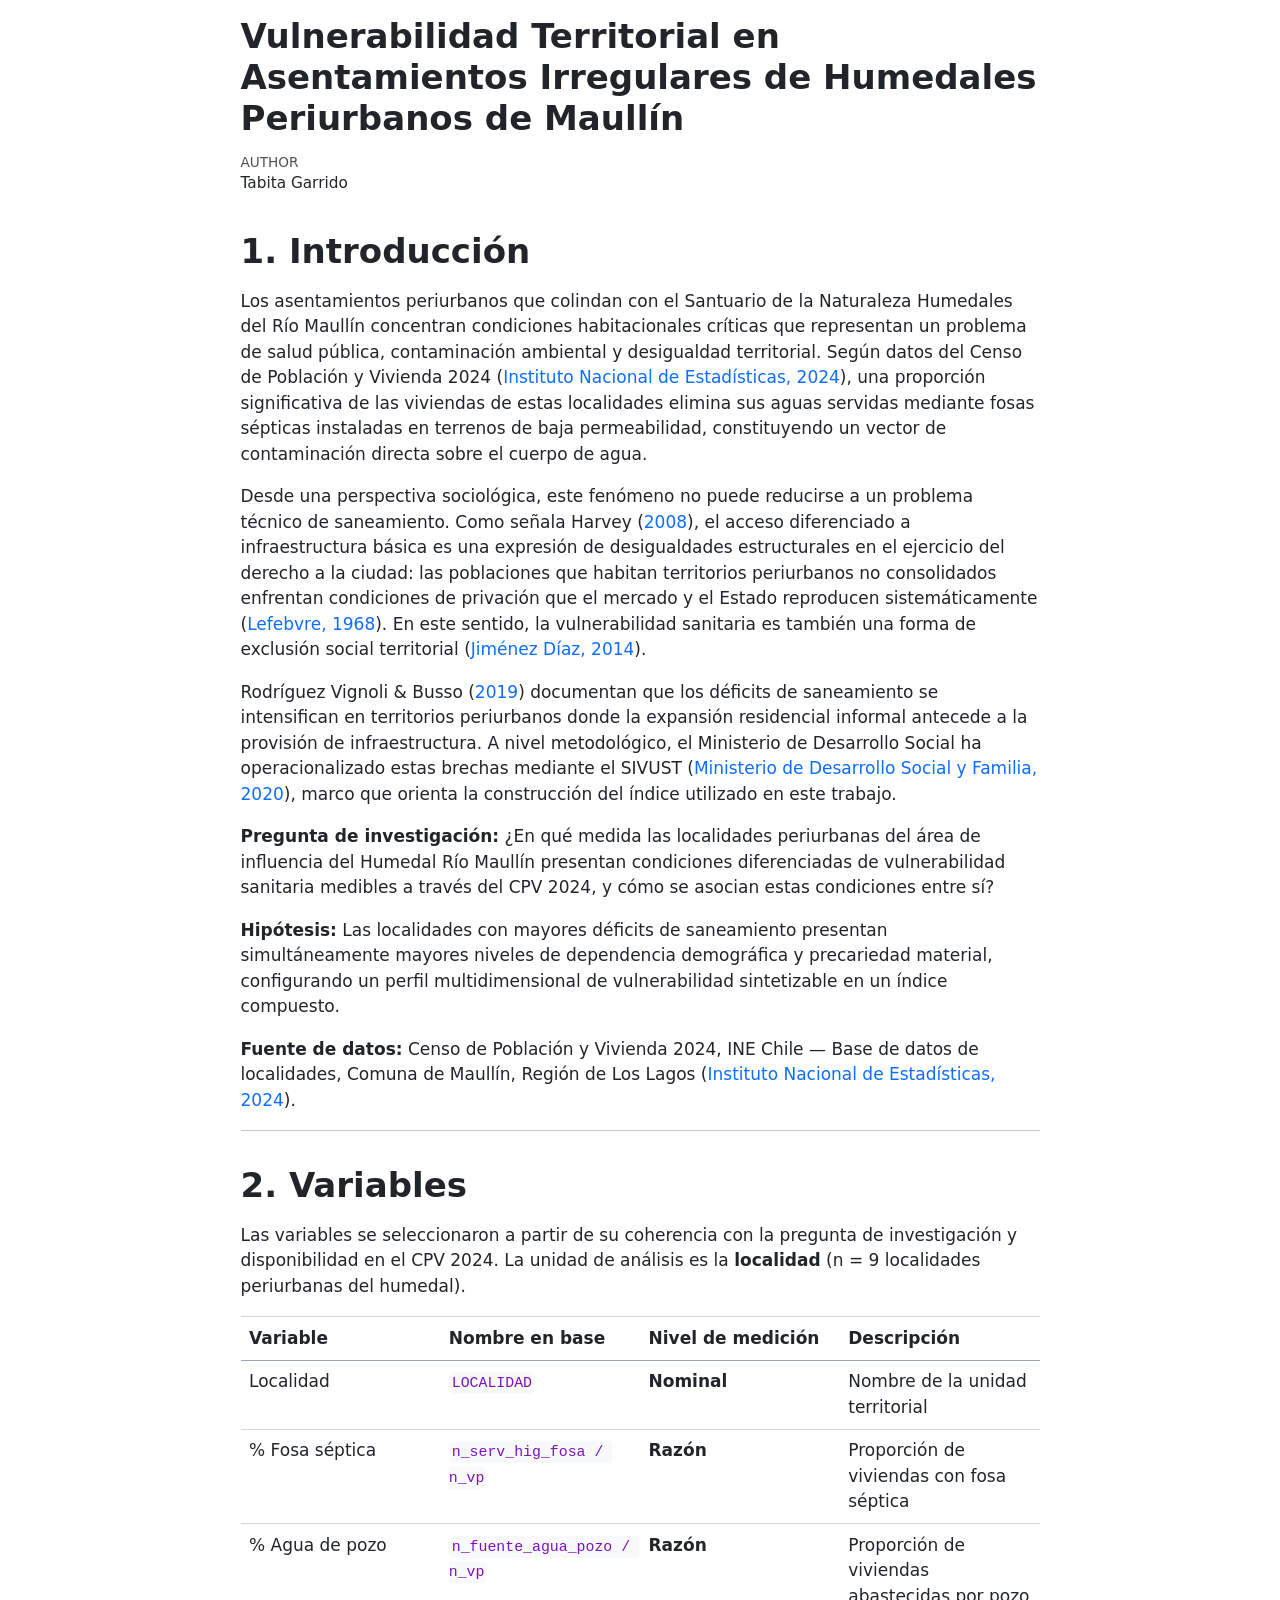
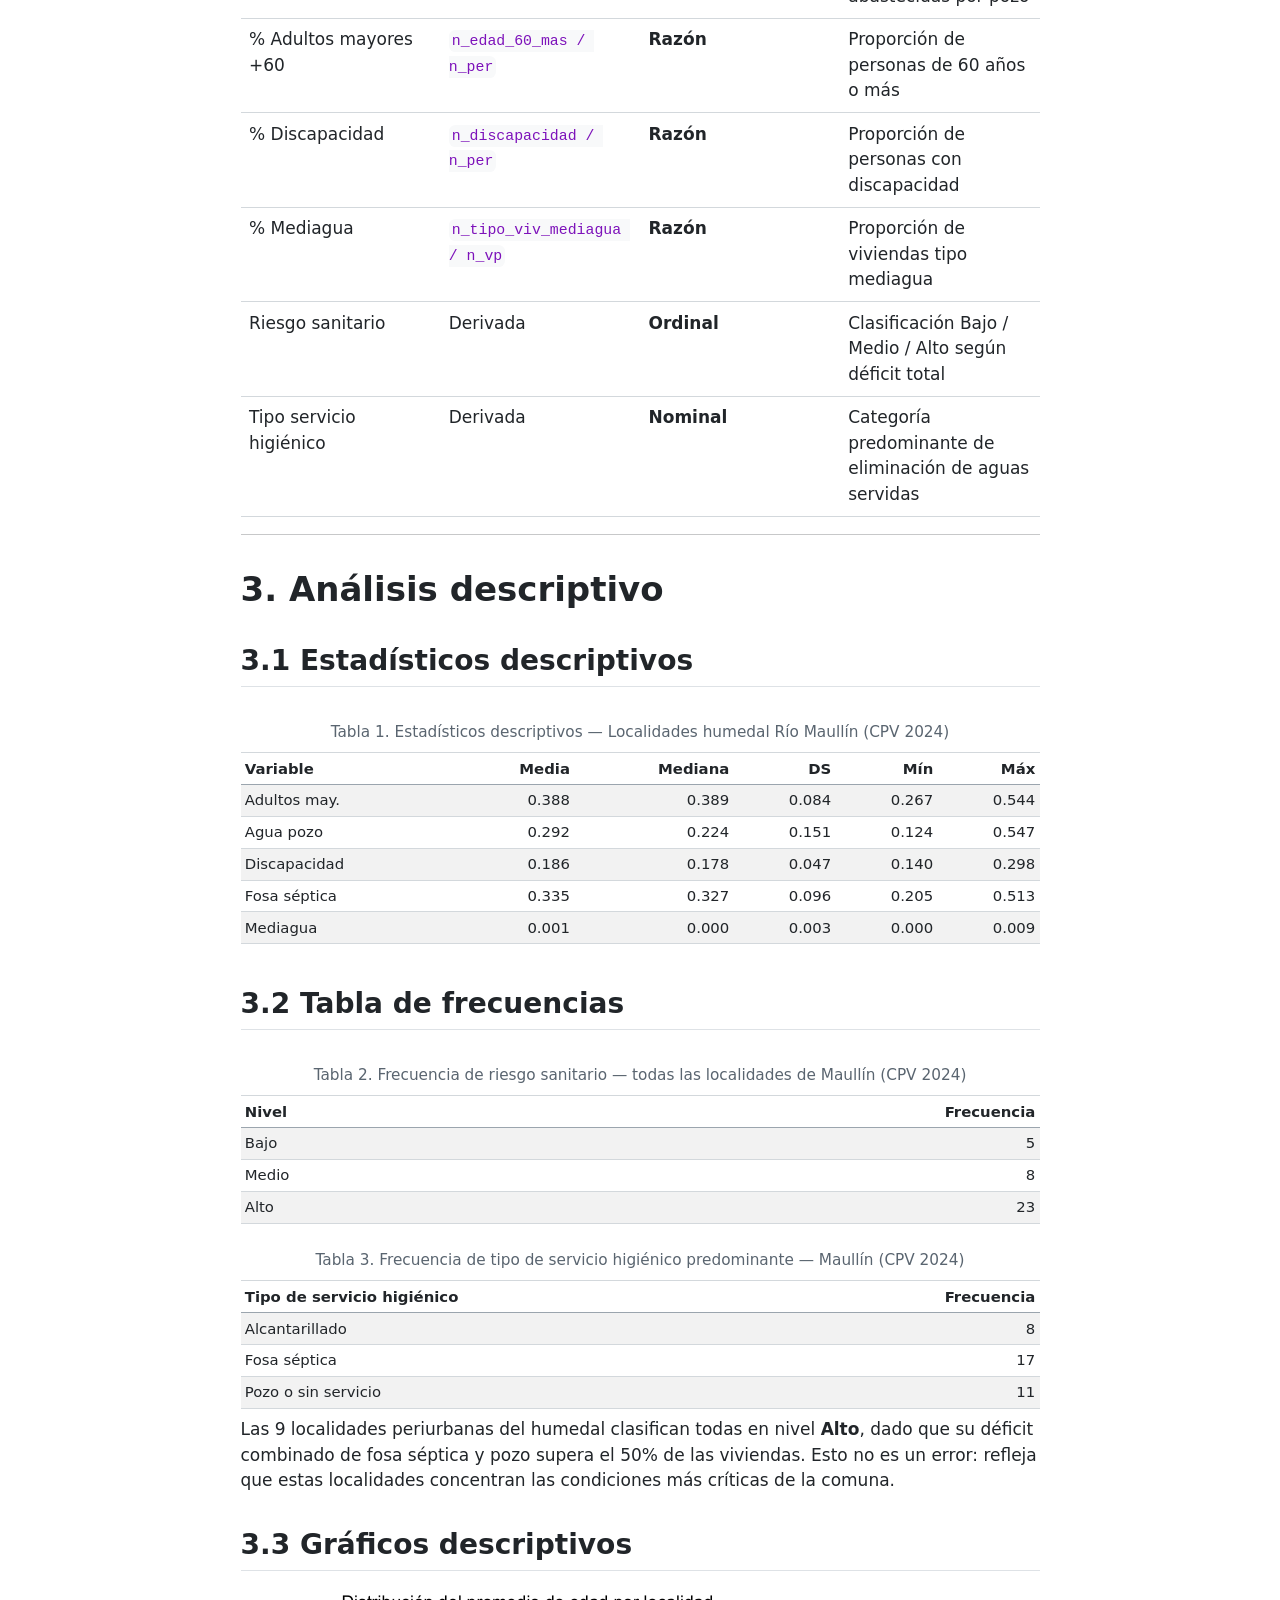
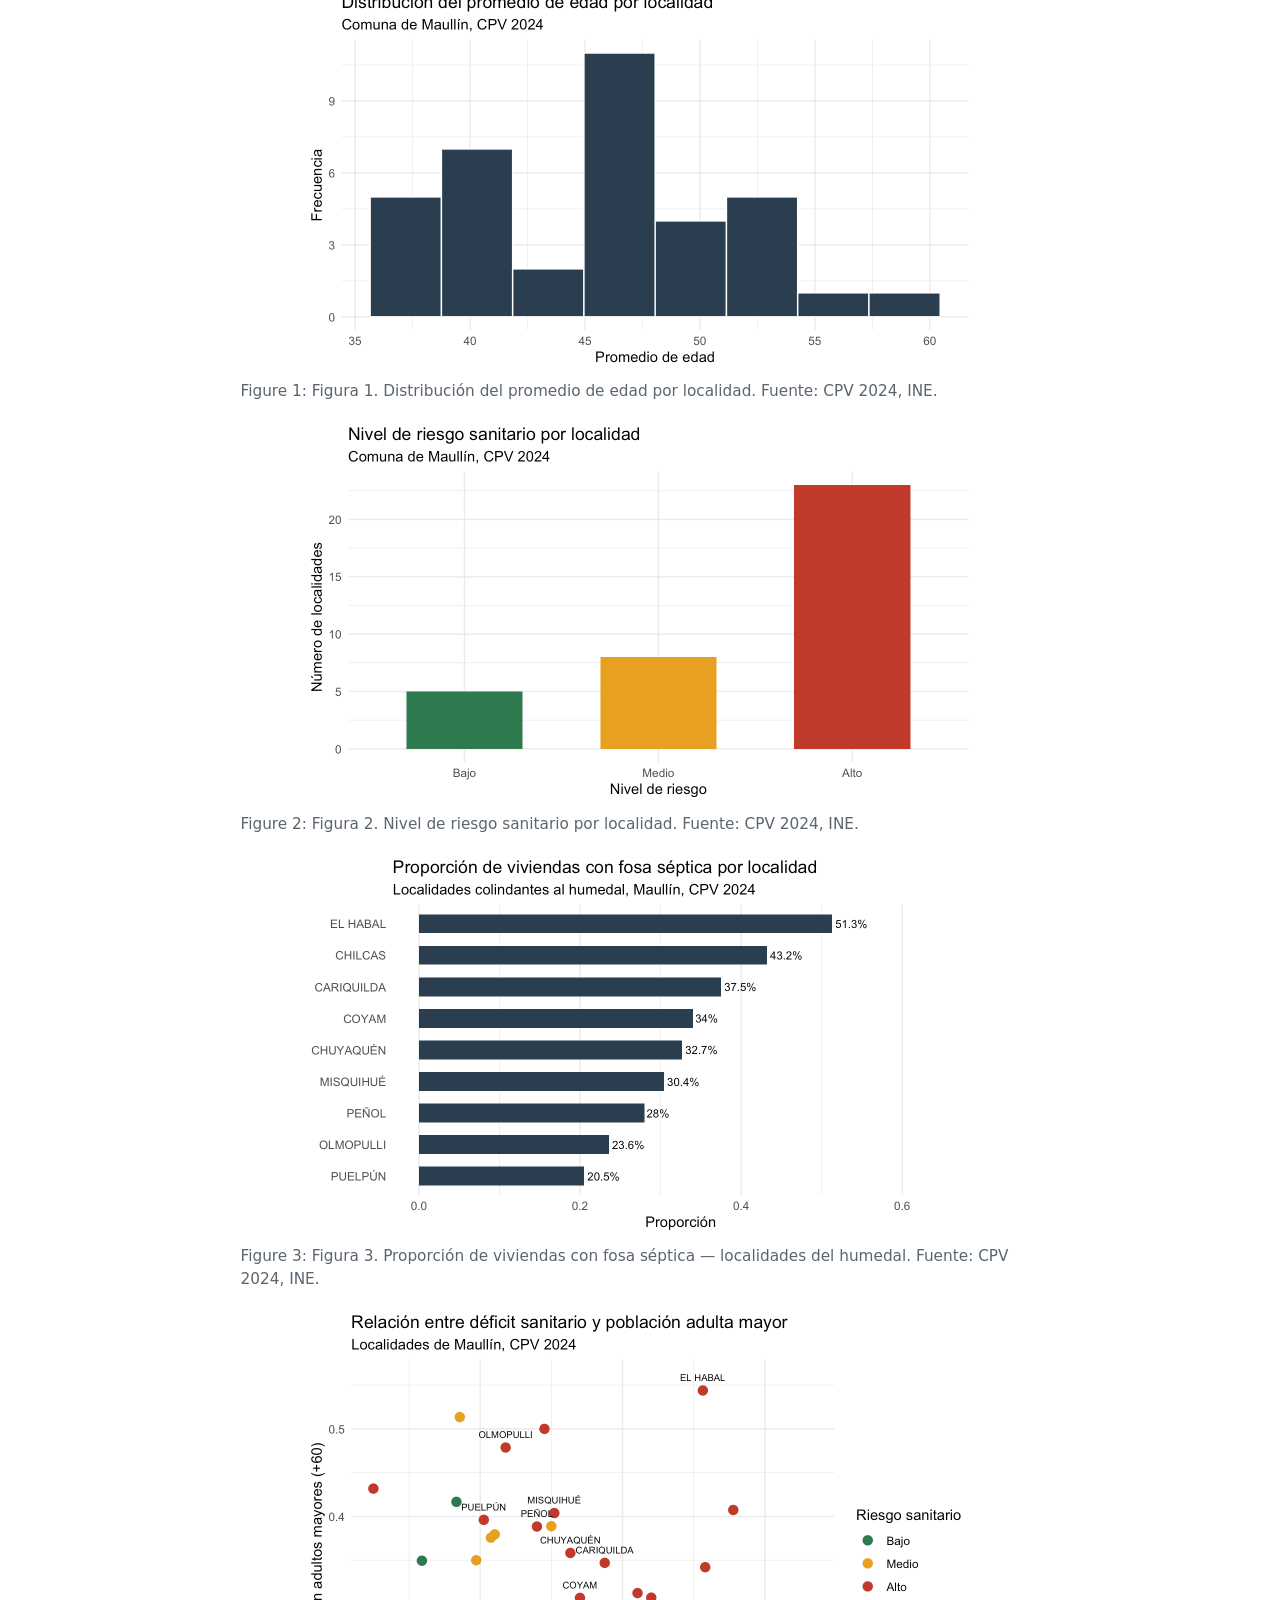
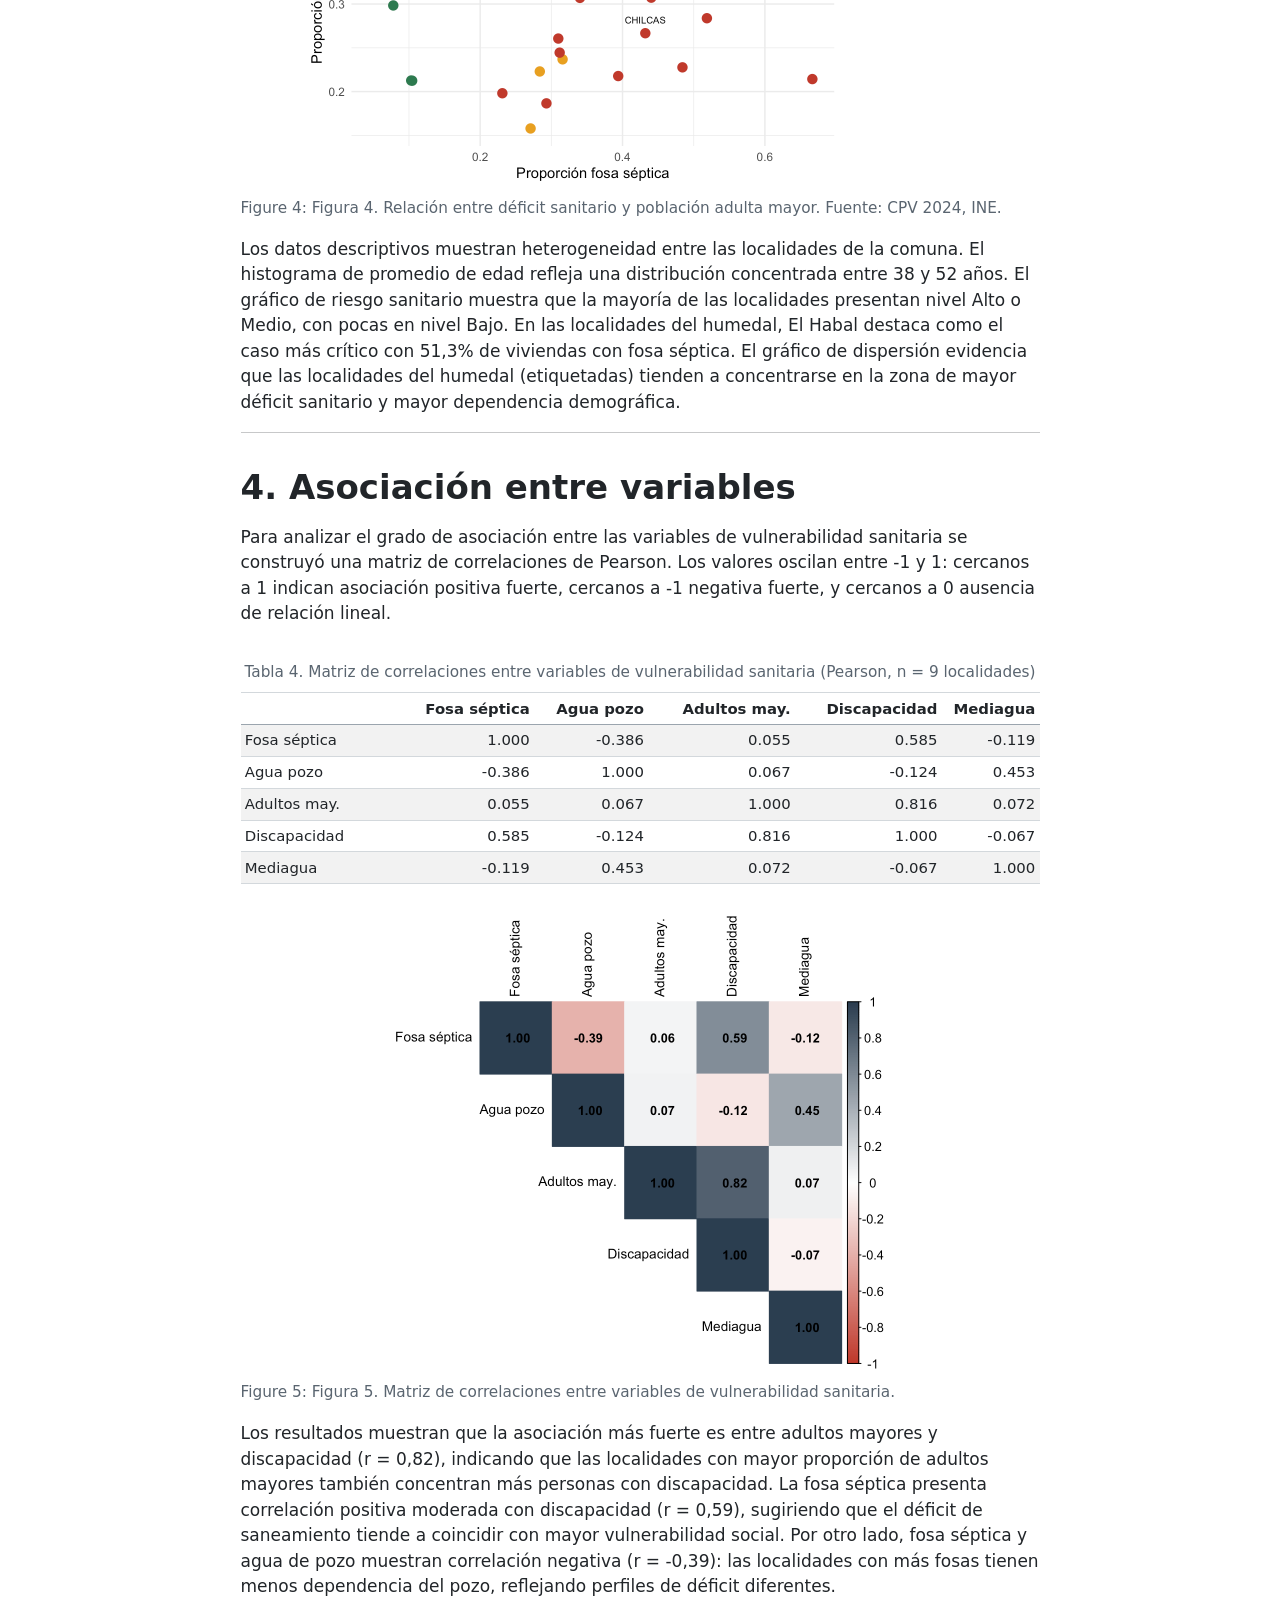
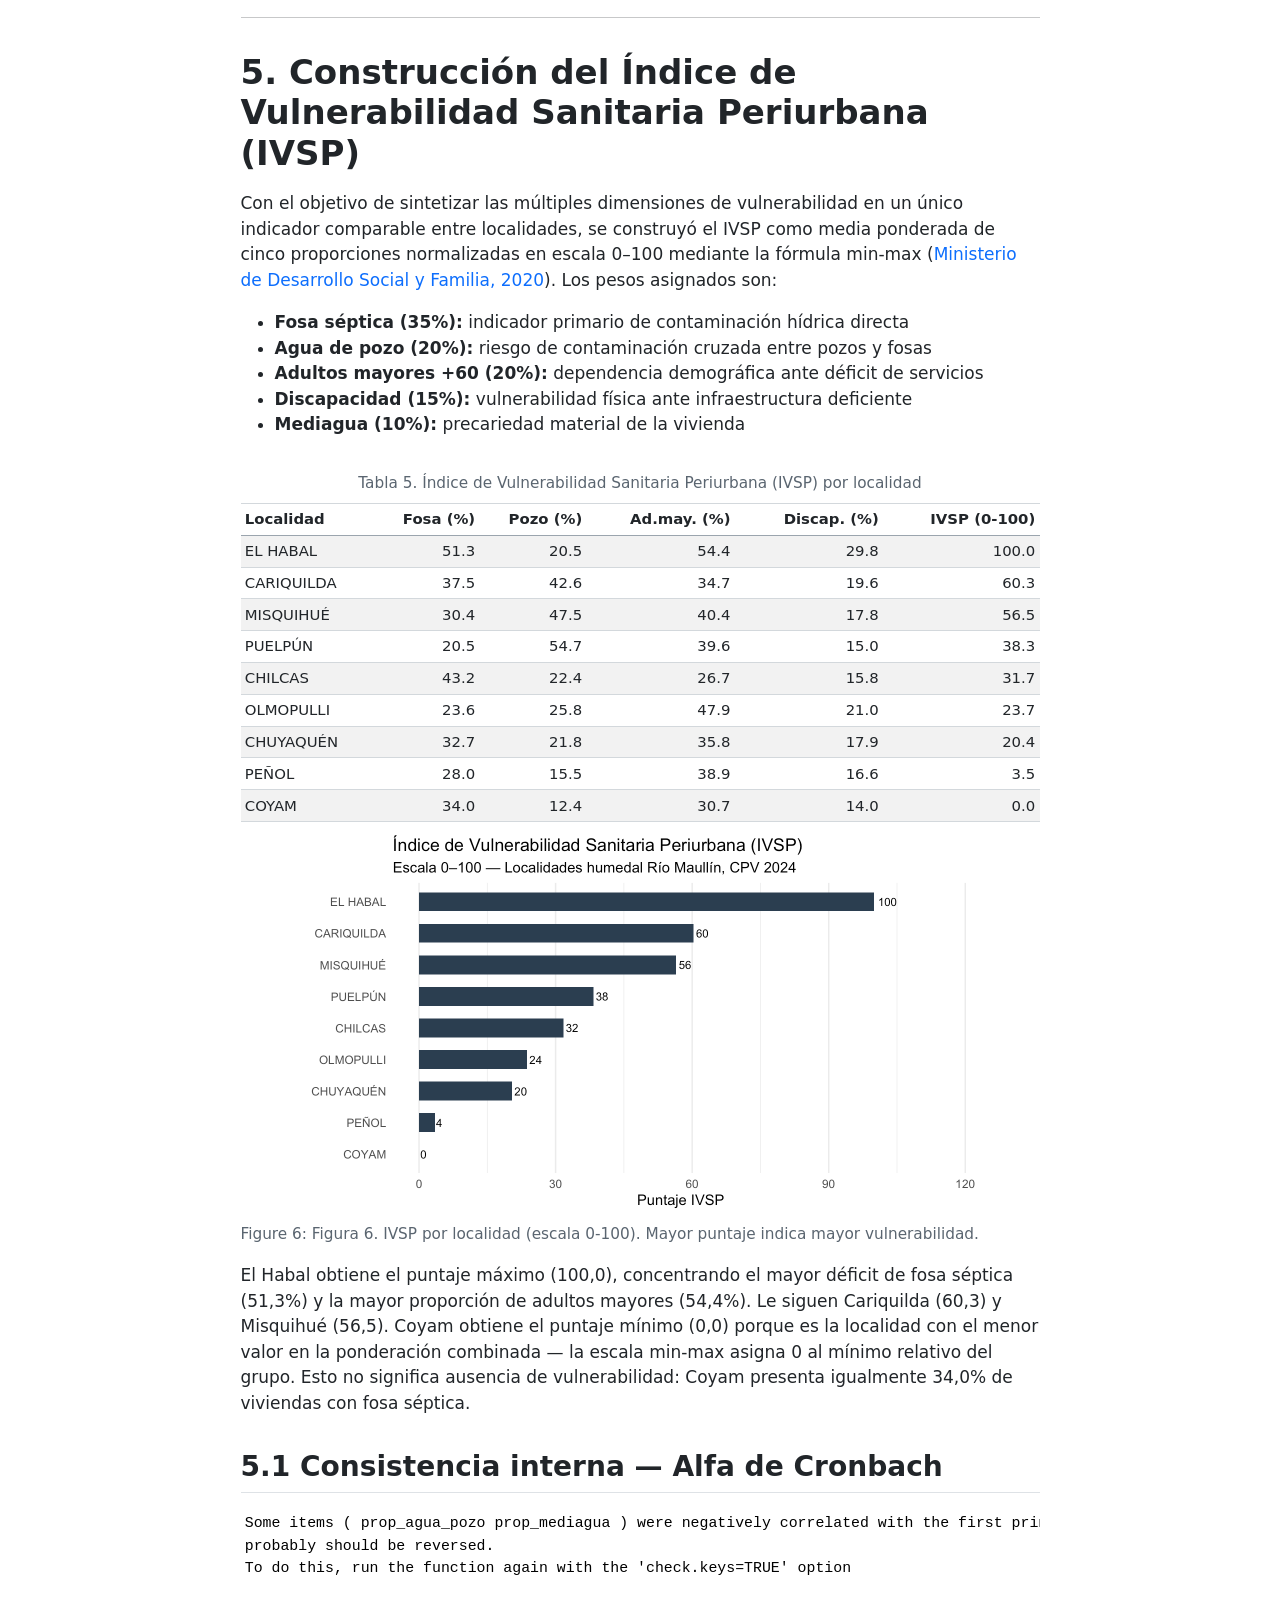
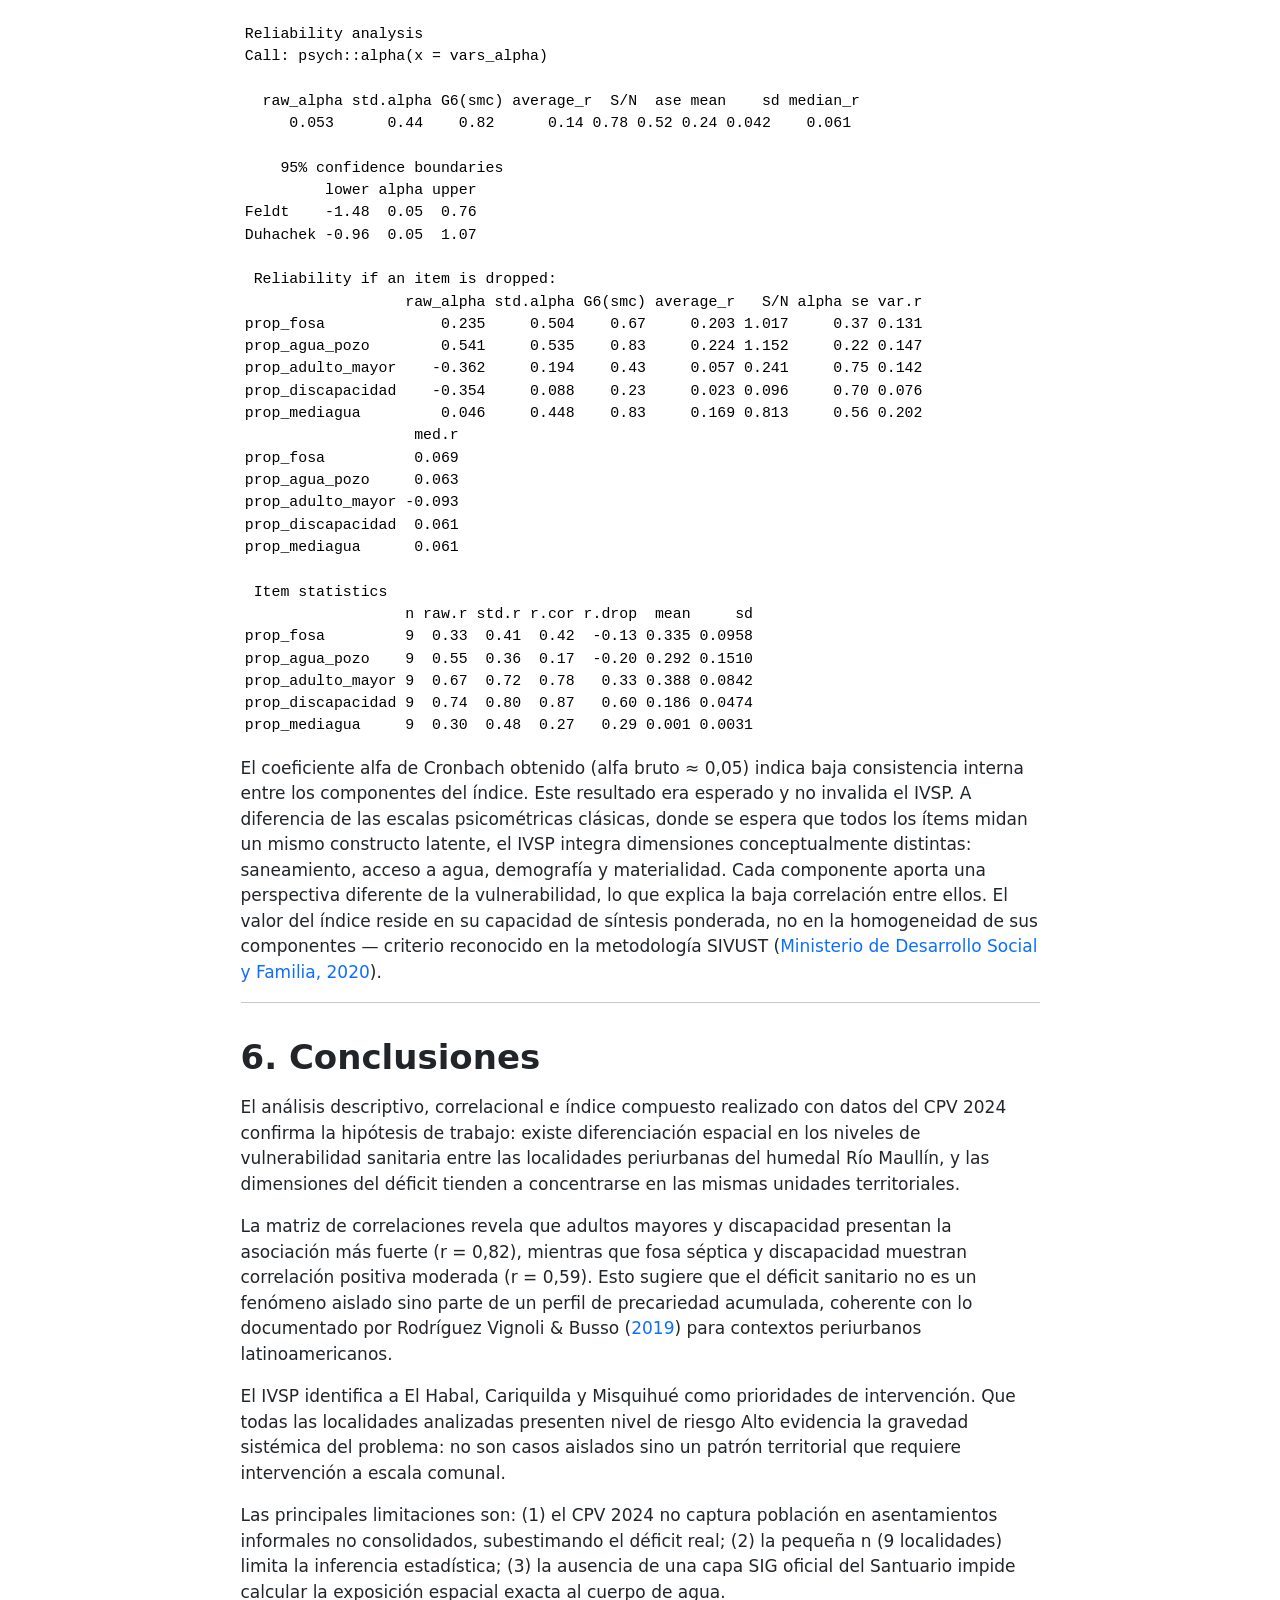
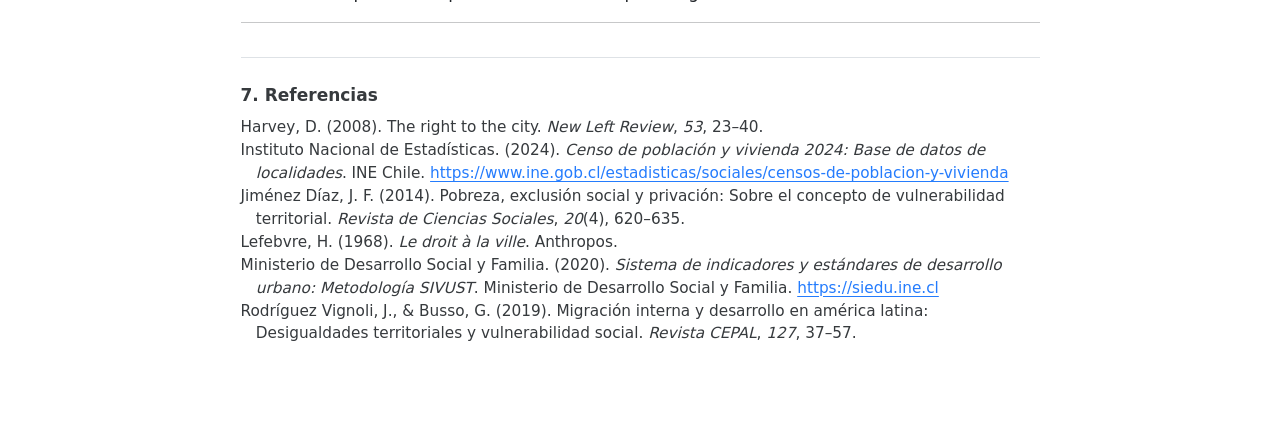
==== commit 0d0472c1: "Add files via upload" ====
--- a/index.html
+++ b/index.html
@@ -3094,113 +3094,157 @@
 </header>
 
 
-<section id="introducción" class="level2">
-<h2 class="anchored" data-anchor-id="introducción">1. Introducción</h2>
-<p>La comuna de Maullín, en la Región de Los Lagos, presenta asentamientos humanos irregulares ubicados en zonas periurbanas con humedales activos, influencia mareal y sin instrumentos de planificación territorial. Esto genera un problema socioterritorial complejo: las personas que viven en estos sectores no cuentan con servicios básicos conectados a red pública y están expuestas a riesgos de inundación sin protocolos de evacuación.</p>
-<p>Este trabajo analiza la vulnerabilidad territorial de 9 localidades del entorno del Santuario de la Naturaleza Humedales del Río Maullín, usando datos del Censo de Población y Vivienda 2024 <span class="citation" data-cites="instituto_nacional_de_estadisticas_censo_2024">(<a href="#ref-instituto_nacional_de_estadisticas_censo_2024" role="doc-biblioref">Instituto Nacional deísticas, 2024</a>)</span>. Las localidades analizadas son: El Habal, Coyam, Puelpún, Misquihué, Olmopulli, Peñol, Chuyaquén, Chilcas y Cariquilda.</p>
-<p><strong>Pregunta de investigación:</strong> ¿Cuál es el nivel de vulnerabilidad territorial de los asentamientos irregulares en el entorno de humedales periurbanos de Maullín, medido a través de indicadores de saneamiento, vivienda precaria y vulnerabilidad social, según el CPV 2024?</p>
-<p><strong>Hipótesis:</strong> Las localidades con mayor déficit de saneamiento básico (fosa séptica + pozo) presentan al mismo tiempo mayor proporción de población vulnerable (adultos mayores y personas con discapacidad), lo que configura una vulnerabilidad territorial acumulada no abordada por la planificación comunal.</p>
+<section id="introducción" class="level1">
+<h1>1. Introducción</h1>
+<p>Los asentamientos periurbanos que colindan con el Santuario de la Naturaleza Humedales del Río Maullín concentran condiciones habitacionales críticas que representan un problema de salud pública, contaminación ambiental y desigualdad territorial. Según datos del Censo de Población y Vivienda 2024 <span class="citation" data-cites="ine2024">(<a href="#ref-ine2024" role="doc-biblioref">Instituto Nacional de Estadísticas, 2024</a>)</span>, una proporción significativa de las viviendas de estas localidades elimina sus aguas servidas mediante fosas sépticas instaladas en terrenos de baja permeabilidad, constituyendo un vector de contaminación directa sobre el cuerpo de agua.</p>
+<p>Desde una perspectiva sociológica, este fenómeno no puede reducirse a un problema técnico de saneamiento. Como señala <span class="citation" data-cites="harvey2008">Harvey (<a href="#ref-harvey2008" role="doc-biblioref">2008</a>)</span>, el acceso diferenciado a infraestructura básica es una expresión de desigualdades estructurales en el ejercicio del derecho a la ciudad: las poblaciones que habitan territorios periurbanos no consolidados enfrentan condiciones de privación que el mercado y el Estado reproducen sistemáticamente <span class="citation" data-cites="lefebvre1968">(<a href="#ref-lefebvre1968" role="doc-biblioref">Lefebvre, 1968</a>)</span>. En este sentido, la vulnerabilidad sanitaria es también una forma de exclusión social territorial <span class="citation" data-cites="jimenez2014">(<a href="#ref-jimenez2014" role="doc-biblioref">Jiménez Díaz, 2014</a>)</span>.</p>
+<p><span class="citation" data-cites="rodriguez2019">Rodríguez Vignoli &amp; Busso (<a href="#ref-rodriguez2019" role="doc-biblioref">2019</a>)</span> documentan que los déficits de saneamiento se intensifican en territorios periurbanos donde la expansión residencial informal antecede a la provisión de infraestructura. A nivel metodológico, el Ministerio de Desarrollo Social ha operacionalizado estas brechas mediante el SIVUST <span class="citation" data-cites="mideso2020">(<a href="#ref-mideso2020" role="doc-biblioref">Ministerio de Desarrollo Social y Familia, 2020</a>)</span>, marco que orienta la construcción del índice utilizado en este trabajo.</p>
+<p><strong>Pregunta de investigación:</strong> ¿En qué medida las localidades periurbanas del área de influencia del Humedal Río Maullín presentan condiciones diferenciadas de vulnerabilidad sanitaria medibles a través del CPV 2024, y cómo se asocian estas condiciones entre sí?</p>
+<p><strong>Hipótesis:</strong> Las localidades con mayores déficits de saneamiento presentan simultáneamente mayores niveles de dependencia demográfica y precariedad material, configurando un perfil multidimensional de vulnerabilidad sintetizable en un índice compuesto.</p>
+<p><strong>Fuente de datos:</strong> Censo de Población y Vivienda 2024, INE Chile — Base de datos de localidades, Comuna de Maullín, Región de Los Lagos <span class="citation" data-cites="ine2024">(<a href="#ref-ine2024" role="doc-biblioref">Instituto Nacional de Estadísticas, 2024</a>)</span>.</p>
+<hr>
 </section>
-<section id="datos-y-variables" class="level2">
-<h2 class="anchored" data-anchor-id="datos-y-variables">2. Datos y variables</h2>
-<p>La base de datos utilizada corresponde al Censo de Población y Vivienda 2024 <span class="citation" data-cites="instituto_nacional_de_estadisticas_censo_2024">(<a href="#ref-instituto_nacional_de_estadisticas_censo_2024" role="doc-biblioref">Instituto Nacional deísticas, 2024</a>)</span> del Instituto Nacional de Estadísticas, a nivel de localidad censal para la comuna de Maullín. La base contiene 36 localidades con variables de población, vivienda y servicios básicos.</p>
-<p>Se seleccionaron las siguientes variables:</p>
+<section id="variables" class="level1">
+<h1>2. Variables</h1>
+<p>Las variables se seleccionaron a partir de su coherencia con la pregunta de investigación y disponibilidad en el CPV 2024. La unidad de análisis es la <strong>localidad</strong> (n = 9 localidades periurbanas del humedal).</p>
 <table class="caption-top table">
 <colgroup>
-<col style="width: 33%">
-<col style="width: 33%">
-<col style="width: 33%">
+<col style="width: 25%">
+<col style="width: 25%">
+<col style="width: 25%">
+<col style="width: 25%">
 </colgroup>
 <thead>
 <tr class="header">
 <th>Variable</th>
+<th>Nombre en base</th>
 <th>Nivel de medición</th>
 <th>Descripción</th>
 </tr>
 </thead>
 <tbody>
 <tr class="odd">
-<td>Promedio de edad (<code>prom_edad</code>)</td>
-<td>Razón</td>
-<td>Promedio de edad de la población por localidad</td>
+<td>Localidad</td>
+<td><code>LOCALIDAD</code></td>
+<td><strong>Nominal</strong></td>
+<td>Nombre de la unidad territorial</td>
 </tr>
 <tr class="even">
-<td>Proporción adultos mayores (<code>prop_adulto_mayor</code>)</td>
-<td>Razón</td>
-<td>Personas de 60+ años sobre el total de personas</td>
+<td>% Fosa séptica</td>
+<td><code>n_serv_hig_fosa / n_vp</code></td>
+<td><strong>Razón</strong></td>
+<td>Proporción de viviendas con fosa séptica</td>
 </tr>
 <tr class="odd">
-<td>Riesgo sanitario (<code>riesgo_sanitario</code>)</td>
-<td>Ordinal</td>
-<td>Clasificación Bajo/Medio/Alto según proporción de fosa séptica + pozo</td>
+<td>% Agua de pozo</td>
+<td><code>n_fuente_agua_pozo / n_vp</code></td>
+<td><strong>Razón</strong></td>
+<td>Proporción de viviendas abastecidas por pozo</td>
 </tr>
 <tr class="even">
-<td>Tipo servicio higiénico (<code>tipo_serv_hig</code>)</td>
-<td>Nominal</td>
-<td>Servicio predominante: Alcantarillado, Fosa séptica, Pozo o sin servicio</td>
+<td>% Adultos mayores +60</td>
+<td><code>n_edad_60_mas / n_per</code></td>
+<td><strong>Razón</strong></td>
+<td>Proporción de personas de 60 años o más</td>
+</tr>
+<tr class="odd">
+<td>% Discapacidad</td>
+<td><code>n_discapacidad / n_per</code></td>
+<td><strong>Razón</strong></td>
+<td>Proporción de personas con discapacidad</td>
+</tr>
+<tr class="even">
+<td>% Mediagua</td>
+<td><code>n_tipo_viv_mediagua / n_vp</code></td>
+<td><strong>Razón</strong></td>
+<td>Proporción de viviendas tipo mediagua</td>
+</tr>
+<tr class="odd">
+<td>Riesgo sanitario</td>
+<td>Derivada</td>
+<td><strong>Ordinal</strong></td>
+<td>Clasificación Bajo / Medio / Alto según déficit total</td>
+</tr>
+<tr class="even">
+<td>Tipo servicio higiénico</td>
+<td>Derivada</td>
+<td><strong>Nominal</strong></td>
+<td>Categoría predominante de eliminación de aguas servidas</td>
 </tr>
 </tbody>
 </table>
-<p>Ademas, para la construcción del índice de vulnerabilidad se utilizan la proporción de personas con discapacidad y la proporción de adultos mayores de 60 años.</p>
+<hr>
 </section>
-<section id="resultados" class="level2">
-<h2 class="anchored" data-anchor-id="resultados">4. Resultados</h2>
-<section id="tabla-descriptiva" class="level3">
-<h3 class="anchored" data-anchor-id="tabla-descriptiva">4.1 Tabla descriptiva</h3>
+<section id="análisis-descriptivo" class="level1">
+<h1>3. Análisis descriptivo</h1>
+<section id="estadísticos-descriptivos" class="level2">
+<h2 class="anchored" data-anchor-id="estadísticos-descriptivos">3.1 Estadísticos descriptivos</h2>
 <div class="cell">
 <div class="cell-output-display">
 <table class="caption-top table table-sm table-striped small">
-<caption>Tabla 1. Estadísticos descriptivos de variables numéricas</caption>
+<caption>Tabla 1. Estadísticos descriptivos — Localidades humedal Río Maullín (CPV 2024)</caption>
 <thead>
 <tr class="header">
 <th style="text-align: left;">Variable</th>
-<th style="text-align: right;">Mínimo</th>
+<th style="text-align: right;">Media</th>
 <th style="text-align: right;">Mediana</th>
-<th style="text-align: right;">Media</th>
-<th style="text-align: right;">Máximo</th>
+<th style="text-align: right;">DS</th>
+<th style="text-align: right;">Mín</th>
+<th style="text-align: right;">Máx</th>
 </tr>
 </thead>
 <tbody>
 <tr class="odd">
-<td style="text-align: left;">Prom. edad</td>
-<td style="text-align: right;">36.700</td>
-<td style="text-align: right;">45.850</td>
-<td style="text-align: right;">45.550</td>
-<td style="text-align: right;">58.400</td>
+<td style="text-align: left;">Adultos may.</td>
+<td style="text-align: right;">0.388</td>
+<td style="text-align: right;">0.389</td>
+<td style="text-align: right;">0.084</td>
+<td style="text-align: right;">0.267</td>
+<td style="text-align: right;">0.544</td>
 </tr>
 <tr class="even">
-<td style="text-align: left;">Prop. adulto mayor</td>
-<td style="text-align: right;">0.158</td>
-<td style="text-align: right;">0.327</td>
-<td style="text-align: right;">0.326</td>
-<td style="text-align: right;">0.544</td>
+<td style="text-align: left;">Agua pozo</td>
+<td style="text-align: right;">0.292</td>
+<td style="text-align: right;">0.224</td>
+<td style="text-align: right;">0.151</td>
+<td style="text-align: right;">0.124</td>
+<td style="text-align: right;">0.547</td>
 </tr>
 <tr class="odd">
-<td style="text-align: left;">Prop. discapacidad</td>
-<td style="text-align: right;">0.000</td>
+<td style="text-align: left;">Discapacidad</td>
+<td style="text-align: right;">0.186</td>
 <td style="text-align: right;">0.178</td>
-<td style="text-align: right;">0.176</td>
-<td style="text-align: right;">0.429</td>
+<td style="text-align: right;">0.047</td>
+<td style="text-align: right;">0.140</td>
+<td style="text-align: right;">0.298</td>
 </tr>
 <tr class="even">
-<td style="text-align: left;">Prop. fosa séptica</td>
-<td style="text-align: right;">0.050</td>
-<td style="text-align: right;">0.297</td>
-<td style="text-align: right;">0.307</td>
-<td style="text-align: right;">0.667</td>
+<td style="text-align: left;">Fosa séptica</td>
+<td style="text-align: right;">0.335</td>
+<td style="text-align: right;">0.327</td>
+<td style="text-align: right;">0.096</td>
+<td style="text-align: right;">0.205</td>
+<td style="text-align: right;">0.513</td>
+</tr>
+<tr class="odd">
+<td style="text-align: left;">Mediagua</td>
+<td style="text-align: right;">0.001</td>
+<td style="text-align: right;">0.000</td>
+<td style="text-align: right;">0.003</td>
+<td style="text-align: right;">0.000</td>
+<td style="text-align: right;">0.009</td>
 </tr>
 </tbody>
 </table>
 </div>
 </div>
-<p>La tabla muestra que el promedio de edad entre las localidades de Maullín es de 45,5 años, con un rango que va desde los 36,7 hasta los 58,4 años. La proporción de adultos mayores de 60 años presenta una mediana de 32,7%, lo que significa que en la mitad de las localidades más de un tercio de la población pertenece a este grupo etario. La proporción de viviendas que dependen de fosa séptica alcanza una media de 30,7%, llegando hasta un 66,7% en la localidad más crítica. En cuanto a la discapacidad, los valores oscilan entre 0% y 42,9%, lo que evidencia una alta heterogeneidad entre localidades.</p>
 </section>
-<section id="tablas-de-frecuencia" class="level3">
-<h3 class="anchored" data-anchor-id="tablas-de-frecuencia">4.2 Tablas de frecuencia</h3>
+<section id="tabla-de-frecuencias" class="level2">
+<h2 class="anchored" data-anchor-id="tabla-de-frecuencias">3.2 Tabla de frecuencias</h2>
 <div class="cell">
 <div class="cell-output-display">
 <table class="caption-top table table-sm table-striped small">
-<caption>Tabla 2. Frecuencia de riesgo sanitario por localidad</caption>
+<caption>Tabla 2. Frecuencia de riesgo sanitario — todas las localidades de Maullín (CPV 2024)</caption>
 <thead>
 <tr class="header">
 <th style="text-align: left;">Nivel</th>
@@ -3224,14 +3268,13 @@
 </table>
 </div>
 </div>
-<p>La Tabla 2 muestra que el riesgo sanitario alto es la categoría predominante en la comuna de Maullín, concentrando 23 de las 36 localidades analizadas. Esto significa que en casi dos tercios del territorio comunal, más de la mitad de las viviendas dependen de fosa séptica o pozo como sistema de saneamiento. Las localidades con riesgo bajo son apenas 5, todas ubicadas en zonas urbanas con acceso a alcantarillado público.</p>
 <div class="cell">
 <div class="cell-output-display">
 <table class="caption-top table table-sm table-striped small">
-<caption>Tabla 3. Frecuencia de tipo de servicio higiénico predominante</caption>
+<caption>Tabla 3. Frecuencia de tipo de servicio higiénico predominante — Maullín (CPV 2024)</caption>
 <thead>
 <tr class="header">
-<th style="text-align: left;">Tipo</th>
+<th style="text-align: left;">Tipo de servicio higiénico</th>
 <th style="text-align: right;">Frecuencia</th>
 </tr>
 </thead>
@@ -3252,79 +3295,360 @@
 </table>
 </div>
 </div>
-<p>De las 36 localidades, 23 presentan un nivel de riesgo sanitario alto, 8 un riesgo medio y solo 5 un riesgo bajo. Esto indica que la mayor parte del territorio comunal carece de condiciones adecuadas de saneamiento. Al analizar el tipo de servicio higiénico predominante, solo 8 localidades cuentan con alcantarillado, mientras que 17 dependen de fosa séptica y 11 de pozo o no tienen servicio.</p>
+<p>Las 9 localidades periurbanas del humedal clasifican todas en nivel <strong>Alto</strong>, dado que su déficit combinado de fosa séptica y pozo supera el 50% de las viviendas. Esto no es un error: refleja que estas localidades concentran las condiciones más críticas de la comuna.</p>
 </section>
-<section id="gráficos" class="level3">
-<h3 class="anchored" data-anchor-id="gráficos">4.3 Gráficos</h3>
+<section id="gráficos-descriptivos" class="level2">
+<h2 class="anchored" data-anchor-id="gráficos-descriptivos">3.3 Gráficos descriptivos</h2>
 <div class="cell">
 <div class="cell-output-display">
-<div class="quarto-figure quarto-figure-center">
-<figure class="figure">
-<p><img role="img" src="[data-uri]" class="img-fluid figure-img" width="672"></p>
-<figcaption>Distribución del promedio de edad por localidad</figcaption>
+<div id="fig-edad" class="quarto-float quarto-figure quarto-figure-center anchored">
+<figure class="quarto-float quarto-float-fig figure">
+<div aria-describedby="fig-edad-caption-0ceaefa1-69ba-4598-a22c-09a6ac19f8ca">
+<img role="img" src="[data-uri]" class="img-fluid figure-img" width="672">
+</div>
+<figcaption class="quarto-float-caption-bottom quarto-float-caption quarto-float-fig" id="fig-edad-caption-0ceaefa1-69ba-4598-a22c-09a6ac19f8ca">
+Figure 1: Figura 1. Distribución del promedio de edad por localidad. Fuente: CPV 2024, INE.
+</figcaption>
 </figure>
 </div>
 </div>
 </div>
-<p>La distribución del promedio de edad por localidad muestra que la mayoría de las localidades de Maullín se concentra en un rango entre los 38 y 52 años. Sin embargo, existe un grupo de localidades que supera los 50 años de promedio, lo que indica una población envejecida en sectores rurales más aislados. La media comunal de 45,5 años es considerablemente más alta que el promedio nacional, lo cual se explica por la migración de población joven hacia centros urbanos y la permanencia de adultos mayores en localidades rurales sin acceso a servicios. Este envejecimiento tiene implicancias directas para la planificación territorial, ya que una población de mayor edad requiere acceso prioritario a servicios de salud y condiciones de habitabilidad adecuadas.</p>
 <div class="cell">
 <div class="cell-output-display">
-<div class="quarto-figure quarto-figure-center">
-<figure class="figure">
-<p><img role="img" src="[data-uri]" class="img-fluid figure-img" width="672"></p>
-<figcaption>Nivel de riesgo sanitario por localidad</figcaption>
+<div id="fig-riesgo" class="quarto-float quarto-figure quarto-figure-center anchored">
+<figure class="quarto-float quarto-float-fig figure">
+<div aria-describedby="fig-riesgo-caption-0ceaefa1-69ba-4598-a22c-09a6ac19f8ca">
+<img role="img" src="[data-uri]